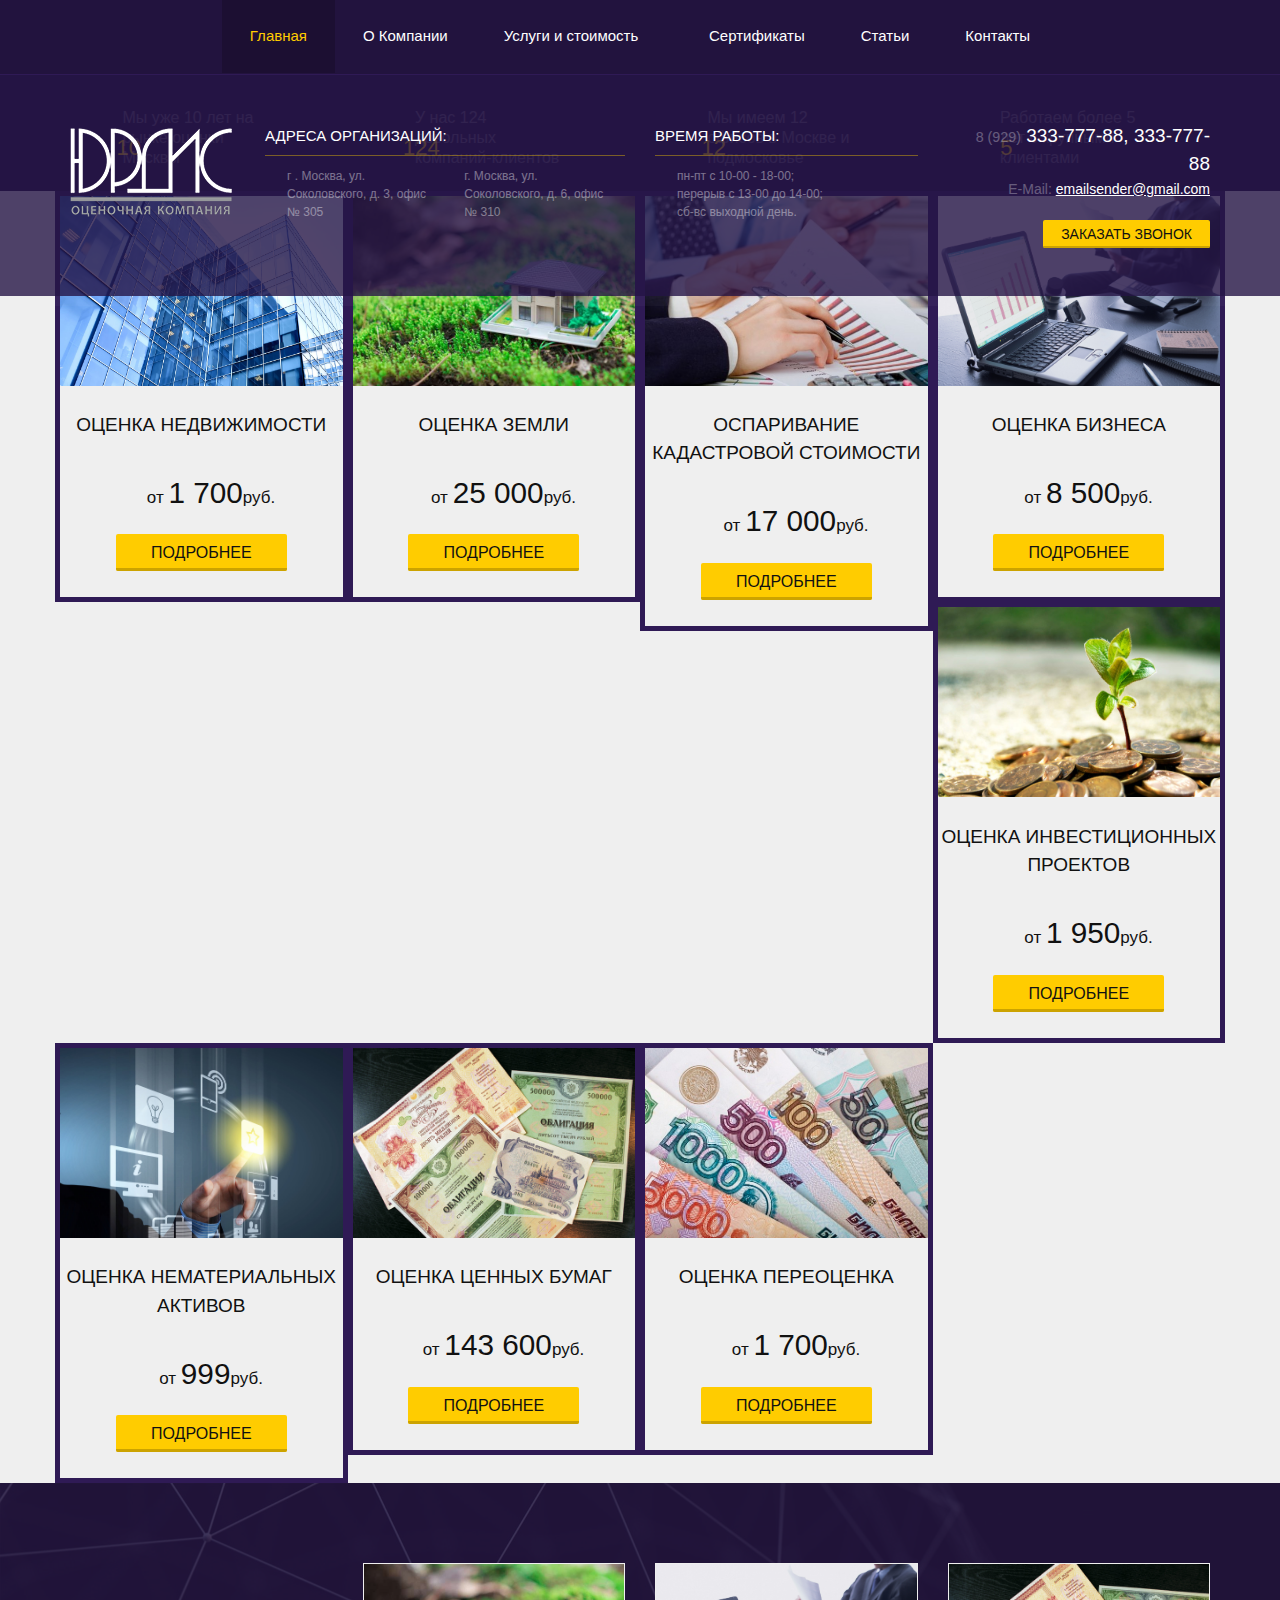
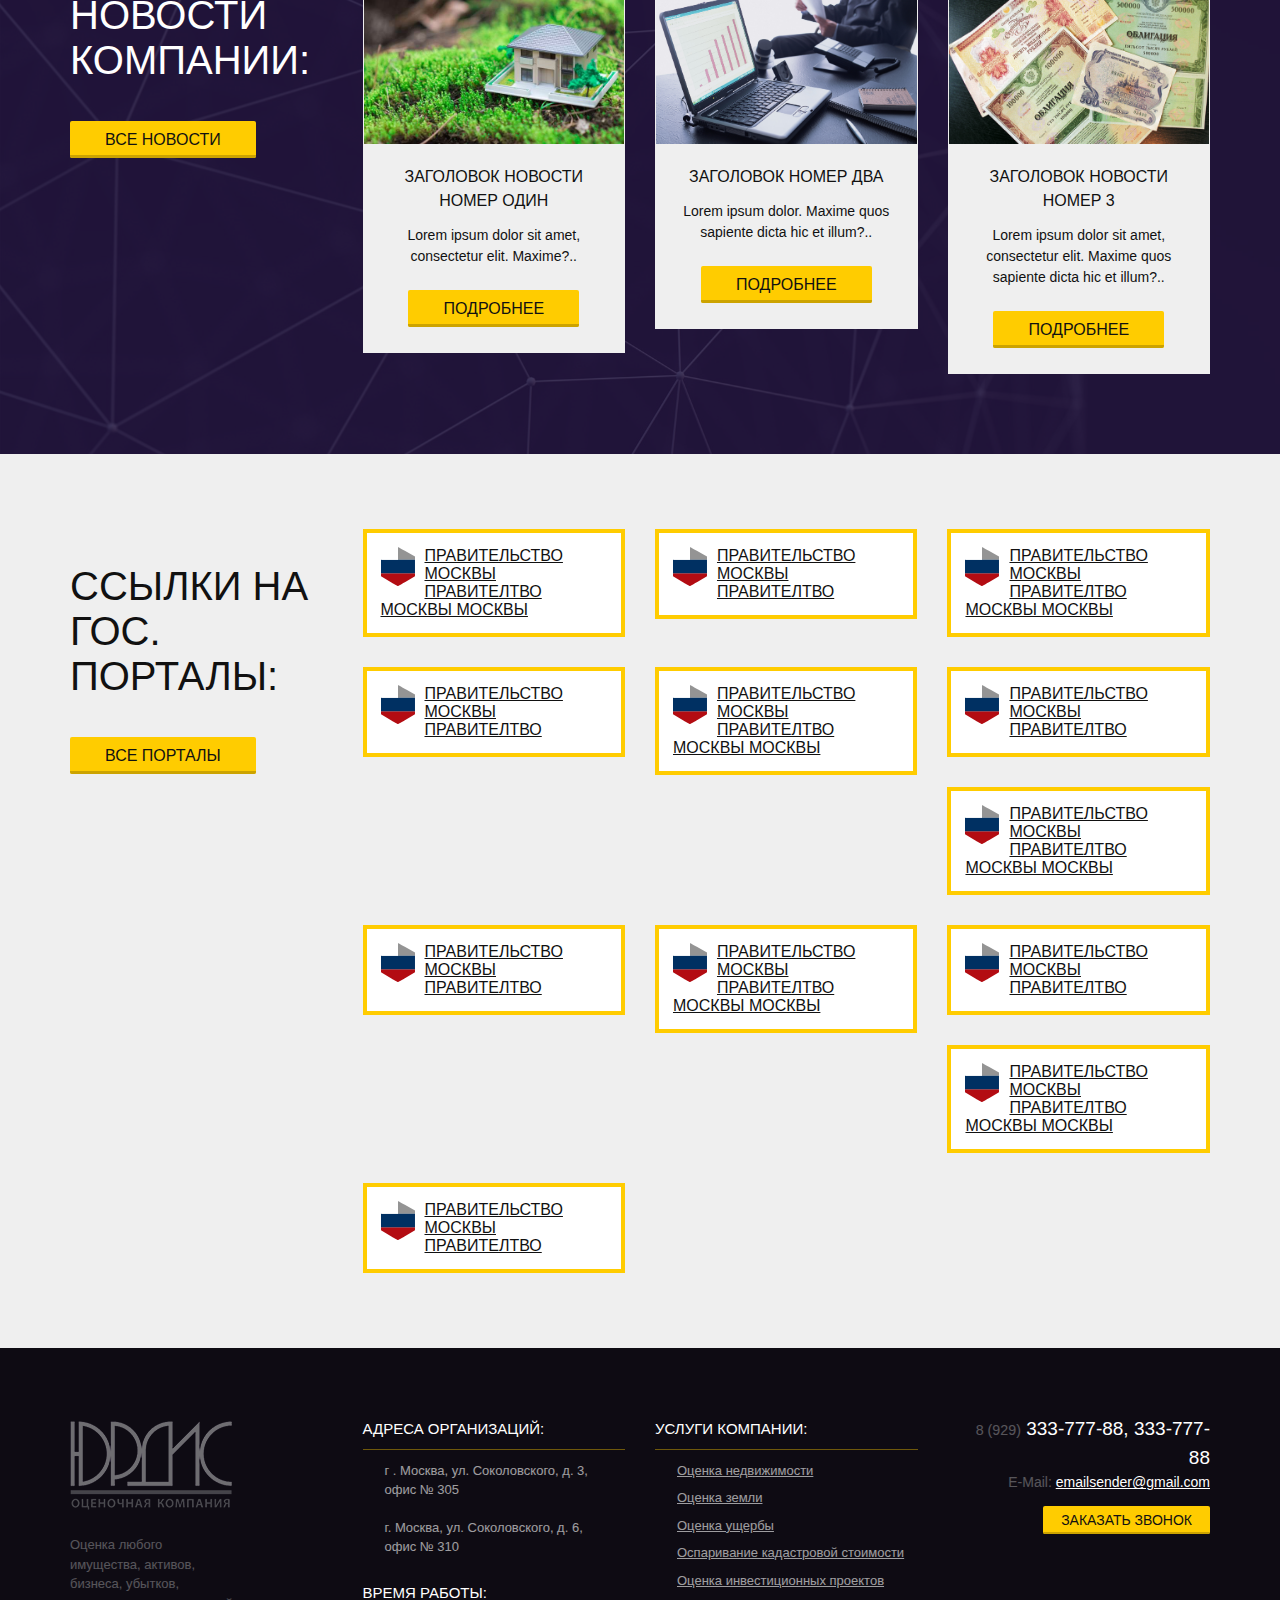
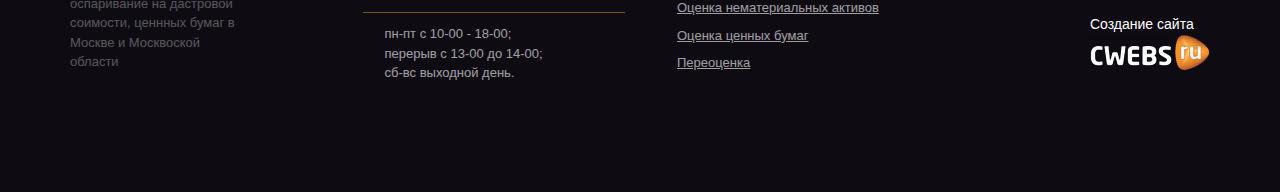
==== dj6/index.html @ e812a51d "d6" ====
<!DOCTYPE html>
<html class="no-js" lang="ru">

<head>

	<meta charset="utf-8">

	<title>Оценочная компания ©Djedai6</title>
	<meta name="description" content="">

	<meta http-equiv="X-UA-Compatible" content="IE=edge">
	<meta name="viewport" content="width=device-width, initial-scale=1, maximum-scale=1">

	<meta property="og:image" content="path/to/image.jpg">

	<!-- <link rel="shortcut icon" href="img/favicon/favicon.ico" type="image/x-icon">
	<link rel="apple-touch-icon" href="img/favicon/apple-touch-icon.png">
	<link rel="apple-touch-icon" sizes="72x72" href="img/favicon/apple-touch-icon-72x72.png">
	<link rel="apple-touch-icon" sizes="114x114" href="img/favicon/apple-touch-icon-114x114.png"> -->

	<!-- Bootstrap v3.3.4 Grid Styles -->
	<style>html{font-family:sans-serif;-ms-text-size-adjust:100%;-webkit-text-size-adjust:100%}body{margin:0}article,aside,details,figcaption,figure,footer,header,hgroup,main,menu,nav,section,summary{display:block}audio,canvas,progress,video{display:inline-block;vertical-align:baseline}audio:not([controls]){display:none;height:0}[hidden],template{display:none}a{background-color:transparent}a:active,a:hover{outline:0}abbr[title]{border-bottom:1px dotted}b,strong{font-weight:bold}dfn{font-style:italic}h1{font-size:2em;margin:0.67em 0}mark{background:#ff0;color:#000}small{font-size:80%}sub,sup{font-size:75%;line-height:0;position:relative;vertical-align:baseline}sup{top:-0.5em}sub{bottom:-0.25em}img{border:0}svg:not(:root){overflow:hidden}figure{margin:1em 40px}hr{-moz-box-sizing:content-box;-webkit-box-sizing:content-box;box-sizing:content-box;height:0}pre{overflow:auto}code,kbd,pre,samp{font-family:monospace, monospace;font-size:1em}button,input,optgroup,select,textarea{color:inherit;font:inherit;margin:0}button{overflow:visible}button,select{text-transform:none}button,html input[type="button"],input[type="reset"],input[type="submit"]{-webkit-appearance:button;cursor:pointer}button[disabled],html input[disabled]{cursor:default}button::-moz-focus-inner,input::-moz-focus-inner{border:0;padding:0}input{line-height:normal}input[type="checkbox"],input[type="radio"]{-webkit-box-sizing:border-box;-moz-box-sizing:border-box;box-sizing:border-box;padding:0}input[type="number"]::-webkit-inner-spin-button,input[type="number"]::-webkit-outer-spin-button{height:auto}input[type="search"]{-webkit-appearance:textfield;-moz-box-sizing:content-box;-webkit-box-sizing:content-box;box-sizing:content-box}input[type="search"]::-webkit-search-cancel-button,input[type="search"]::-webkit-search-decoration{-webkit-appearance:none}fieldset{border:1px solid #c0c0c0;margin:0 2px;padding:0.35em 0.625em 0.75em}legend{border:0;padding:0}textarea{overflow:auto}optgroup{font-weight:bold}table{border-collapse:collapse;border-spacing:0}td,th{padding:0}*{-webkit-box-sizing:border-box;-moz-box-sizing:border-box;box-sizing:border-box}*:before,*:after{-webkit-box-sizing:border-box;-moz-box-sizing:border-box;box-sizing:border-box}html{font-size:10px;-webkit-tap-highlight-color:rgba(0,0,0,0)}body{font-family:"Helvetica Neue",Helvetica,Arial,sans-serif;font-size:14px;line-height:1.42857143;color:#333;background-color:#fff}input,button,select,textarea{font-family:inherit;font-size:inherit;line-height:inherit}a{color:#337ab7;text-decoration:none}a:hover,a:focus{color:#23527c;text-decoration:underline}a:focus{outline:thin dotted;outline:5px auto -webkit-focus-ring-color;outline-offset:-2px}figure{margin:0}img{vertical-align:middle}.img-responsive{display:block;max-width:100%;height:auto}.img-rounded{border-radius:6px}.img-thumbnail{padding:4px;line-height:1.42857143;background-color:#fff;border:1px solid #ddd;border-radius:4px;-webkit-transition:all .2s ease-in-out;-o-transition:all .2s ease-in-out;transition:all .2s ease-in-out;display:inline-block;max-width:100%;height:auto}.img-circle{border-radius:50%}hr{margin-top:20px;margin-bottom:20px;border:0;border-top:1px solid #eee}.sr-only{position:absolute;width:1px;height:1px;margin:-1px;padding:0;overflow:hidden;clip:rect(0, 0, 0, 0);border:0}.sr-only-focusable:active,.sr-only-focusable:focus{position:static;width:auto;height:auto;margin:0;overflow:visible;clip:auto}[role="button"]{cursor:pointer}.container{margin-right:auto;margin-left:auto;padding-left:15px;padding-right:15px}@media (min-width:768px){.container{width:750px}}@media (min-width:992px){.container{width:970px}}@media (min-width:1200px){.container{width:1170px}}.container-fluid{margin-right:auto;margin-left:auto;padding-left:15px;padding-right:15px}.row{margin-left:-15px;margin-right:-15px}.col-xs-1, .col-sm-1, .col-md-1, .col-lg-1, .col-xs-2, .col-sm-2, .col-md-2, .col-lg-2, .col-xs-3, .col-sm-3, .col-md-3, .col-lg-3, .col-xs-4, .col-sm-4, .col-md-4, .col-lg-4, .col-xs-5, .col-sm-5, .col-md-5, .col-lg-5, .col-xs-6, .col-sm-6, .col-md-6, .col-lg-6, .col-xs-7, .col-sm-7, .col-md-7, .col-lg-7, .col-xs-8, .col-sm-8, .col-md-8, .col-lg-8, .col-xs-9, .col-sm-9, .col-md-9, .col-lg-9, .col-xs-10, .col-sm-10, .col-md-10, .col-lg-10, .col-xs-11, .col-sm-11, .col-md-11, .col-lg-11, .col-xs-12, .col-sm-12, .col-md-12, .col-lg-12{position:relative;min-height:1px;padding-left:15px;padding-right:15px}.col-xs-1, .col-xs-2, .col-xs-3, .col-xs-4, .col-xs-5, .col-xs-6, .col-xs-7, .col-xs-8, .col-xs-9, .col-xs-10, .col-xs-11, .col-xs-12{float:left}.col-xs-12{width:100%}.col-xs-11{width:91.66666667%}.col-xs-10{width:83.33333333%}.col-xs-9{width:75%}.col-xs-8{width:66.66666667%}.col-xs-7{width:58.33333333%}.col-xs-6{width:50%}.col-xs-5{width:41.66666667%}.col-xs-4{width:33.33333333%}.col-xs-3{width:25%}.col-xs-2{width:16.66666667%}.col-xs-1{width:8.33333333%}.col-xs-pull-12{right:100%}.col-xs-pull-11{right:91.66666667%}.col-xs-pull-10{right:83.33333333%}.col-xs-pull-9{right:75%}.col-xs-pull-8{right:66.66666667%}.col-xs-pull-7{right:58.33333333%}.col-xs-pull-6{right:50%}.col-xs-pull-5{right:41.66666667%}.col-xs-pull-4{right:33.33333333%}.col-xs-pull-3{right:25%}.col-xs-pull-2{right:16.66666667%}.col-xs-pull-1{right:8.33333333%}.col-xs-pull-0{right:auto}.col-xs-push-12{left:100%}.col-xs-push-11{left:91.66666667%}.col-xs-push-10{left:83.33333333%}.col-xs-push-9{left:75%}.col-xs-push-8{left:66.66666667%}.col-xs-push-7{left:58.33333333%}.col-xs-push-6{left:50%}.col-xs-push-5{left:41.66666667%}.col-xs-push-4{left:33.33333333%}.col-xs-push-3{left:25%}.col-xs-push-2{left:16.66666667%}.col-xs-push-1{left:8.33333333%}.col-xs-push-0{left:auto}.col-xs-offset-12{margin-left:100%}.col-xs-offset-11{margin-left:91.66666667%}.col-xs-offset-10{margin-left:83.33333333%}.col-xs-offset-9{margin-left:75%}.col-xs-offset-8{margin-left:66.66666667%}.col-xs-offset-7{margin-left:58.33333333%}.col-xs-offset-6{margin-left:50%}.col-xs-offset-5{margin-left:41.66666667%}.col-xs-offset-4{margin-left:33.33333333%}.col-xs-offset-3{margin-left:25%}.col-xs-offset-2{margin-left:16.66666667%}.col-xs-offset-1{margin-left:8.33333333%}.col-xs-offset-0{margin-left:0}@media (min-width:768px){.col-sm-1, .col-sm-2, .col-sm-3, .col-sm-4, .col-sm-5, .col-sm-6, .col-sm-7, .col-sm-8, .col-sm-9, .col-sm-10, .col-sm-11, .col-sm-12{float:left}.col-sm-12{width:100%}.col-sm-11{width:91.66666667%}.col-sm-10{width:83.33333333%}.col-sm-9{width:75%}.col-sm-8{width:66.66666667%}.col-sm-7{width:58.33333333%}.col-sm-6{width:50%}.col-sm-5{width:41.66666667%}.col-sm-4{width:33.33333333%}.col-sm-3{width:25%}.col-sm-2{width:16.66666667%}.col-sm-1{width:8.33333333%}.col-sm-pull-12{right:100%}.col-sm-pull-11{right:91.66666667%}.col-sm-pull-10{right:83.33333333%}.col-sm-pull-9{right:75%}.col-sm-pull-8{right:66.66666667%}.col-sm-pull-7{right:58.33333333%}.col-sm-pull-6{right:50%}.col-sm-pull-5{right:41.66666667%}.col-sm-pull-4{right:33.33333333%}.col-sm-pull-3{right:25%}.col-sm-pull-2{right:16.66666667%}.col-sm-pull-1{right:8.33333333%}.col-sm-pull-0{right:auto}.col-sm-push-12{left:100%}.col-sm-push-11{left:91.66666667%}.col-sm-push-10{left:83.33333333%}.col-sm-push-9{left:75%}.col-sm-push-8{left:66.66666667%}.col-sm-push-7{left:58.33333333%}.col-sm-push-6{left:50%}.col-sm-push-5{left:41.66666667%}.col-sm-push-4{left:33.33333333%}.col-sm-push-3{left:25%}.col-sm-push-2{left:16.66666667%}.col-sm-push-1{left:8.33333333%}.col-sm-push-0{left:auto}.col-sm-offset-12{margin-left:100%}.col-sm-offset-11{margin-left:91.66666667%}.col-sm-offset-10{margin-left:83.33333333%}.col-sm-offset-9{margin-left:75%}.col-sm-offset-8{margin-left:66.66666667%}.col-sm-offset-7{margin-left:58.33333333%}.col-sm-offset-6{margin-left:50%}.col-sm-offset-5{margin-left:41.66666667%}.col-sm-offset-4{margin-left:33.33333333%}.col-sm-offset-3{margin-left:25%}.col-sm-offset-2{margin-left:16.66666667%}.col-sm-offset-1{margin-left:8.33333333%}.col-sm-offset-0{margin-left:0}}@media (min-width:992px){.col-md-1, .col-md-2, .col-md-3, .col-md-4, .col-md-5, .col-md-6, .col-md-7, .col-md-8, .col-md-9, .col-md-10, .col-md-11, .col-md-12{float:left}.col-md-12{width:100%}.col-md-11{width:91.66666667%}.col-md-10{width:83.33333333%}.col-md-9{width:75%}.col-md-8{width:66.66666667%}.col-md-7{width:58.33333333%}.col-md-6{width:50%}.col-md-5{width:41.66666667%}.col-md-4{width:33.33333333%}.col-md-3{width:25%}.col-md-2{width:16.66666667%}.col-md-1{width:8.33333333%}.col-md-pull-12{right:100%}.col-md-pull-11{right:91.66666667%}.col-md-pull-10{right:83.33333333%}.col-md-pull-9{right:75%}.col-md-pull-8{right:66.66666667%}.col-md-pull-7{right:58.33333333%}.col-md-pull-6{right:50%}.col-md-pull-5{right:41.66666667%}.col-md-pull-4{right:33.33333333%}.col-md-pull-3{right:25%}.col-md-pull-2{right:16.66666667%}.col-md-pull-1{right:8.33333333%}.col-md-pull-0{right:auto}.col-md-push-12{left:100%}.col-md-push-11{left:91.66666667%}.col-md-push-10{left:83.33333333%}.col-md-push-9{left:75%}.col-md-push-8{left:66.66666667%}.col-md-push-7{left:58.33333333%}.col-md-push-6{left:50%}.col-md-push-5{left:41.66666667%}.col-md-push-4{left:33.33333333%}.col-md-push-3{left:25%}.col-md-push-2{left:16.66666667%}.col-md-push-1{left:8.33333333%}.col-md-push-0{left:auto}.col-md-offset-12{margin-left:100%}.col-md-offset-11{margin-left:91.66666667%}.col-md-offset-10{margin-left:83.33333333%}.col-md-offset-9{margin-left:75%}.col-md-offset-8{margin-left:66.66666667%}.col-md-offset-7{margin-left:58.33333333%}.col-md-offset-6{margin-left:50%}.col-md-offset-5{margin-left:41.66666667%}.col-md-offset-4{margin-left:33.33333333%}.col-md-offset-3{margin-left:25%}.col-md-offset-2{margin-left:16.66666667%}.col-md-offset-1{margin-left:8.33333333%}.col-md-offset-0{margin-left:0}}@media (min-width:1200px){.col-lg-1, .col-lg-2, .col-lg-3, .col-lg-4, .col-lg-5, .col-lg-6, .col-lg-7, .col-lg-8, .col-lg-9, .col-lg-10, .col-lg-11, .col-lg-12{float:left}.col-lg-12{width:100%}.col-lg-11{width:91.66666667%}.col-lg-10{width:83.33333333%}.col-lg-9{width:75%}.col-lg-8{width:66.66666667%}.col-lg-7{width:58.33333333%}.col-lg-6{width:50%}.col-lg-5{width:41.66666667%}.col-lg-4{width:33.33333333%}.col-lg-3{width:25%}.col-lg-2{width:16.66666667%}.col-lg-1{width:8.33333333%}.col-lg-pull-12{right:100%}.col-lg-pull-11{right:91.66666667%}.col-lg-pull-10{right:83.33333333%}.col-lg-pull-9{right:75%}.col-lg-pull-8{right:66.66666667%}.col-lg-pull-7{right:58.33333333%}.col-lg-pull-6{right:50%}.col-lg-pull-5{right:41.66666667%}.col-lg-pull-4{right:33.33333333%}.col-lg-pull-3{right:25%}.col-lg-pull-2{right:16.66666667%}.col-lg-pull-1{right:8.33333333%}.col-lg-pull-0{right:auto}.col-lg-push-12{left:100%}.col-lg-push-11{left:91.66666667%}.col-lg-push-10{left:83.33333333%}.col-lg-push-9{left:75%}.col-lg-push-8{left:66.66666667%}.col-lg-push-7{left:58.33333333%}.col-lg-push-6{left:50%}.col-lg-push-5{left:41.66666667%}.col-lg-push-4{left:33.33333333%}.col-lg-push-3{left:25%}.col-lg-push-2{left:16.66666667%}.col-lg-push-1{left:8.33333333%}.col-lg-push-0{left:auto}.col-lg-offset-12{margin-left:100%}.col-lg-offset-11{margin-left:91.66666667%}.col-lg-offset-10{margin-left:83.33333333%}.col-lg-offset-9{margin-left:75%}.col-lg-offset-8{margin-left:66.66666667%}.col-lg-offset-7{margin-left:58.33333333%}.col-lg-offset-6{margin-left:50%}.col-lg-offset-5{margin-left:41.66666667%}.col-lg-offset-4{margin-left:33.33333333%}.col-lg-offset-3{margin-left:25%}.col-lg-offset-2{margin-left:16.66666667%}.col-lg-offset-1{margin-left:8.33333333%}.col-lg-offset-0{margin-left:0}}.clearfix:before,.clearfix:after,.container:before,.container:after,.container-fluid:before,.container-fluid:after,.row:before,.row:after{content:" ";display:table}.clearfix:after,.container:after,.container-fluid:after,.row:after{clear:both}.center-block{display:block;margin-left:auto;margin-right:auto}.pull-right{float:right !important}.pull-left{float:left !important}.hide{display:none !important}.show{display:block !important}.invisible{visibility:hidden}.text-hide{font:0/0 a;color:transparent;text-shadow:none;background-color:transparent;border:0}.hidden{display:none !important}.affix{position:fixed}@-ms-viewport{width:device-width}.visible-xs,.visible-sm,.visible-md,.visible-lg{display:none !important}.visible-xs-block,.visible-xs-inline,.visible-xs-inline-block,.visible-sm-block,.visible-sm-inline,.visible-sm-inline-block,.visible-md-block,.visible-md-inline,.visible-md-inline-block,.visible-lg-block,.visible-lg-inline,.visible-lg-inline-block{display:none !important}@media (max-width:767px){.visible-xs{display:block !important}table.visible-xs{display:table}tr.visible-xs{display:table-row !important}th.visible-xs,td.visible-xs{display:table-cell !important}}@media (max-width:767px){.visible-xs-block{display:block !important}}@media (max-width:767px){.visible-xs-inline{display:inline !important}}@media (max-width:767px){.visible-xs-inline-block{display:inline-block !important}}@media (min-width:768px) and (max-width:991px){.visible-sm{display:block !important}table.visible-sm{display:table}tr.visible-sm{display:table-row !important}th.visible-sm,td.visible-sm{display:table-cell !important}}@media (min-width:768px) and (max-width:991px){.visible-sm-block{display:block !important}}@media (min-width:768px) and (max-width:991px){.visible-sm-inline{display:inline !important}}@media (min-width:768px) and (max-width:991px){.visible-sm-inline-block{display:inline-block !important}}@media (min-width:992px) and (max-width:1199px){.visible-md{display:block !important}table.visible-md{display:table}tr.visible-md{display:table-row !important}th.visible-md,td.visible-md{display:table-cell !important}}@media (min-width:992px) and (max-width:1199px){.visible-md-block{display:block !important}}@media (min-width:992px) and (max-width:1199px){.visible-md-inline{display:inline !important}}@media (min-width:992px) and (max-width:1199px){.visible-md-inline-block{display:inline-block !important}}@media (min-width:1200px){.visible-lg{display:block !important}table.visible-lg{display:table}tr.visible-lg{display:table-row !important}th.visible-lg,td.visible-lg{display:table-cell !important}}@media (min-width:1200px){.visible-lg-block{display:block !important}}@media (min-width:1200px){.visible-lg-inline{display:inline !important}}@media (min-width:1200px){.visible-lg-inline-block{display:inline-block !important}}@media (max-width:767px){.hidden-xs{display:none !important}}@media (min-width:768px) and (max-width:991px){.hidden-sm{display:none !important}}@media (min-width:992px) and (max-width:1199px){.hidden-md{display:none !important}}@media (min-width:1200px){.hidden-lg{display:none !important}}.visible-print{display:none !important}@media print{.visible-print{display:block !important}table.visible-print{display:table}tr.visible-print{display:table-row !important}th.visible-print,td.visible-print{display:table-cell !important}}.visible-print-block{display:none !important}@media print{.visible-print-block{display:block !important}}.visible-print-inline{display:none !important}@media print{.visible-print-inline{display:inline !important}}.visible-print-inline-block{display:none !important}@media print{.visible-print-inline-block{display:inline-block !important}}@media print{.hidden-print{display:none !important}}</style>

	<!-- Header CSS (First Sections of Website: paste after release from header.min.css here) -->
	<style>.owl-carousel,.owl-carousel .owl-item{-webkit-tap-highlight-color:transparent;position:relative}.owl-carousel{display:none;width:100%;z-index:1}.owl-carousel .owl-stage{position:relative;-ms-touch-action:pan-Y;-moz-backface-visibility:hidden}.owl-carousel .owl-stage:after{content:".";display:block;clear:both;visibility:hidden;line-height:0;height:0}.owl-carousel .owl-stage-outer{position:relative;overflow:hidden;-webkit-transform:translate3d(0,0,0)}.owl-carousel .owl-item,.owl-carousel .owl-wrapper{-webkit-backface-visibility:hidden;-moz-backface-visibility:hidden;-ms-backface-visibility:hidden;-webkit-transform:translate3d(0,0,0);-moz-transform:translate3d(0,0,0);-ms-transform:translate3d(0,0,0)}.owl-carousel .owl-item{min-height:1px;float:left;-webkit-backface-visibility:hidden;-webkit-touch-callout:none}.owl-carousel .owl-item img{display:block;width:100%}.owl-carousel .owl-dots.disabled,.owl-carousel .owl-nav.disabled{display:none}.no-js .owl-carousel,.owl-carousel.owl-loaded{display:block}.owl-carousel .owl-dot,.owl-carousel .owl-nav .owl-next,.owl-carousel .owl-nav .owl-prev{cursor:pointer;cursor:hand;-webkit-user-select:none;-moz-user-select:none;-ms-user-select:none;user-select:none}.owl-carousel.owl-loading{opacity:0;display:block}.owl-carousel.owl-hidden{opacity:0}.owl-carousel.owl-refresh .owl-item{visibility:hidden}.owl-carousel.owl-drag .owl-item{-webkit-user-select:none;-moz-user-select:none;-ms-user-select:none;user-select:none}.owl-carousel.owl-grab{cursor:move;cursor:-webkit-grab;cursor:grab}.owl-carousel.owl-rtl{direction:rtl}.owl-carousel.owl-rtl .owl-item{float:right}.owl-carousel .animated{-webkit-animation-duration:1s;animation-duration:1s;-webkit-animation-fill-mode:both;animation-fill-mode:both}.owl-carousel .owl-animated-in{z-index:0}.owl-carousel .owl-animated-out{z-index:1}.owl-carousel .fadeOut{-webkit-animation-name:fadeOut;animation-name:fadeOut}@-webkit-keyframes fadeOut{0%{opacity:1}100%{opacity:0}}@keyframes fadeOut{0%{opacity:1}100%{opacity:0}}.owl-height{-webkit-transition:height .5s ease-in-out;transition:height .5s ease-in-out}.owl-carousel .owl-item .owl-lazy{opacity:0;-webkit-transition:opacity .4s ease;transition:opacity .4s ease}.owl-carousel .owl-item img.owl-lazy{-webkit-transform-style:preserve-3d;transform-style:preserve-3d}.owl-carousel .owl-video-wrapper{position:relative;height:100%;background:#000}.owl-carousel .owl-video-play-icon{position:absolute;height:80px;width:80px;left:50%;top:50%;margin-left:-40px;margin-top:-40px;background:url(owl.video.play.png) no-repeat;cursor:pointer;z-index:1;-webkit-backface-visibility:hidden;-webkit-transition:-webkit-transform .1s ease;transition:-webkit-transform .1s ease;transition:transform .1s ease;transition:transform .1s ease,-webkit-transform .1s ease}.owl-carousel .owl-video-play-icon:hover{-ms-transform:scale(1.3,1.3);-webkit-transform:scale(1.3,1.3);transform:scale(1.3,1.3)}.owl-carousel .owl-video-playing .owl-video-play-icon,.owl-carousel .owl-video-playing .owl-video-tn{display:none}.owl-carousel .owl-video-tn{opacity:0;height:100%;background-position:center center;background-repeat:no-repeat;background-size:contain;-webkit-transition:opacity .4s ease;transition:opacity .4s ease}.owl-carousel .owl-video-frame{position:relative;z-index:1;height:100%;width:100%}body{font-size:16px;min-width:320px;position:relative;line-height:1.5;font-family:RobotoRegular,sans-serif;overflow-x:hidden;color:#111}.hidden{display:none}a{outline:0!important}b,strong{font-family:RobotoBold,sans-serif;font-weight:400}.button,.h1,.h2,.h3,.h4,.h5,.h6,h1,h2,h3,h4,h5,h6{font-family:RobotoCondensedBold,sans-serif;font-weight:400;text-transform:uppercase}.text_right{text-align:right}.text_left{text-align:left}.text_center{text-align:center}.isnohome .top_line .sf-menu>li>a{padding:15px 28px}.isnohome .top_pannel{padding:25px 0}.isnohome .slider .slide{padding:120px 0 40px}.isnohome .slider .slide h2{font-size:2.25em}.isnohome .owl-dots,.isnohome .slide_img_wrap,.isnohome .slider .slide_wrap p{display:none}.isnohome .slide_content .col-md-6{width:100%}.isnohome .slider_wrap .slider_nav div{top:210px}.content{padding:60px 0}.content article{max-width:100%}.content article h1{margin-top:0}.main_aside .top_pannel_box{margin:30px 0}.main_aside .top_pannel_box h4{font-family:RobotoCondensedBold,sans-serif;font-size:1.375em;margin-bottom:20px}.main_aside .top_pannel_box li{display:block;max-width:100%;opacity:1;padding:0}.main_aside .top_pannel_box li.active a{background-color:#fc0;color:#fff;font-family:RobotoBold,sans-serif}.main_aside .top_pannel_box li.active a .fa{color:#ffeb99}.main_aside .top_pannel_box li a{color:#111;font-size:1.125em;display:block;padding-bottom:8px;padding-top:8px;padding-left:20px;border-bottom:#e0e0e0 1px solid;text-transform:uppercase;-webkit-transition:all .5s ease;transition:all .5s ease;text-indent:10px}.main_aside .top_pannel_box li a:hover{color:#22133e}.main_aside .top_pannel_box li a .fa{font-size:14px;color:#fc0;top:13px;margin-right:5px}.top_line{background-color:#22133e;text-align:center;border-bottom:#2f1a55 1px solid;position:relative;z-index:2}.top_line a{color:#fff}.top_line li,.top_line ul{list-style-type:none;padding:0;margin:0}.top_line .sf-menu{margin:0 auto -6px;float:none;display:inline-block;font-family:RobotoCondensedRegular,sans-serif;font-size:.9375em;background-color:#22133e}.top_line .sf-menu>li{background-color:transparent}.top_line .sf-menu>li.active{background-color:#1c0f32}.top_line .sf-menu>li.active>a{color:#fc0}.top_line .sf-menu>li a{color:#fff;border:none;padding:25px 28px}.top_line .sf-menu>li a .fa{font-size:11px;margin-left:2px}.top_line .sf-menu>li:hover{background-color:#1c0f32}.top_line .sf-menu>li:hover>a{color:#fc0}.top_line .sf-menu>li ul li{background-color:#22133e}.top_line .sf-menu>li ul li:hover>a{color:#fc0}.top_line .sf-menu>li ul li a{border-bottom:#2d1952 1px solid;border-top:none;padding:10px 20px;color:#fff;text-align:left}.top_pannel{background-color:rgba(38,21,70,.8);color:#fff;padding:50px 0;position:absolute;width:100%;z-index:1;-webkit-box-shadow:rgba(255,255,255,.03) 0 5px 0 5px;box-shadow:rgba(255,255,255,.03) 0 5px 0 5px}.top_pannel_content{position:relative;z-index:1}.top_pannel::before{position:absolute;content:'';top:0;left:0;bottom:0;right:0;background-image:url(../img/top-pannel-bg.jpg);z-index:0;opacity:.16}.top_pannel_box h4{font-family:RobotoCondensedRegular,sans-serif;font-size:.9375em;margin-top:0;position:relative}.top_pannel_box h4::after{content:'';position:absolute;height:1px;width:100%;background-color:#fc0;left:0;bottom:-9px;opacity:.4}.top_pannel_box li,.top_pannel_box ul{padding:0;margin:0;list-style-type:none}.top_pannel_box li{display:inline-block;max-width:48%;opacity:.4;font-size:.75em;padding:0 10px 0 22px;position:relative}.top_pannel_box li:only-child{max-width:100%}.top_pannel_box li .fa{font-size:16px;position:absolute;left:0;top:6px}.logo{position:relative;top:3px}.logo img{max-width:100%}.top_phone{font-size:1.1875em;font-family:RobotoCondensedRegular,sans-serif;margin-top:-3px}.top_phone span{font-size:.75em;opacity:.3}.top_email{font-size:.875em}.top_email a{color:#fff;text-decoration:underline}.top_email span{opacity:.3}.top_email .fa,.top_phone .fa{margin-right:3px}.button{color:#111;background-color:#fc0;-webkit-border-radius:2px;border-radius:2px;font-size:1em;padding:10px 35px;position:relative;-webkit-transition:background-color .5s ease;transition:background-color .5s ease;border:none}.button:hover{background-color:#ffdb4d}.button:active{background-color:#cca300}.button::after{position:absolute;content:'';background-color:#cca300;width:100%;bottom:0;height:3px;left:0;-webkit-border-bottom-right-radius:2px;border-bottom-right-radius:2px;-webkit-border-bottom-left-radius:2px;border-bottom-left-radius:2px}.button:focus,.button:hover{text-decoration:none;color:#222}.button_small{font-size:.875em;padding:6px 18px}.button_small::after{height:2px}.top_button{margin-top:22px}.slider_wrap{position:relative;display:none}.slider_wrap .slider_nav_container{position:relative}.slider_wrap .slider_nav{color:#fff;font-size:36px;position:absolute;width:100%;z-index:2}.slider_wrap .slider_nav div{cursor:pointer;position:absolute;top:390px}.slider_wrap .slider_nav div:last-child{right:0}.slider{top:0;width:100%;overflow:hidden}.slider .owl-dots{position:absolute;bottom:50px;width:100%;text-align:center}.slider .owl-dots .owl-dot{display:inline-block;margin:0 3px;width:14px;height:14px;background-color:#0d0717;-webkit-border-radius:10em;border-radius:10em;cursor:pointer;-webkit-transition:background-color .25s ease;transition:background-color .25s ease}.slider .owl-dots .owl-dot.active{background-color:#fc0}.slider .slide_wrap{float:left}.slider .slide_wrap.active h2,.slider .slide_wrap.active p{opacity:1;left:0}.slider .slide_wrap.active .slide_img_wrap{opacity:1;-webkit-transform:scale(1);-ms-transform:scale(1);transform:scale(1)}.slider .slide{color:#fff;padding-bottom:130px;position:relative;padding-top:220px}.slider .slide h2{font-family:RobotoCondensedLight,sans-serif;font-size:3em;margin-top:0;line-height:1.1875em;margin-bottom:20px;position:relative;left:100px;opacity:0;-webkit-transition:all 1s ease;transition:all 1s ease}.slider .slide h2:first-line{color:#fc0}.slider .slide p{font-family:RobotoLight,sans-serif;opacity:.75;margin-bottom:40 px;position:relative;left:50px;opacity:0;-webkit-transition:all 1.5s ease;transition:all 1.5s ease;-webkit-transition-delay:.15s;transition-delay:.15s}.slider .slide_bg{position:absolute;background-size:cover;top:0;left:0;right:0;bottom:0}.slider .slide_bg::before{content:'';background-color:#22133e;top:0;left:0;width:100%;height:100%;position:absolute;opacity:.85}.slider .slide_content{position:relative;z-index:1;padding-top:80px}.slide_img_wrap{padding-top:12px;opacity:0;-webkit-transform:scale(.8);-ms-transform:scale(.8);transform:scale(.8);-webkit-transition:all 1s ease;transition:all 1s ease;-webkit-transition-delay:.25s;transition-delay:.25s}.slide_img_wrap img{max-width:100%}.toggle-mnu{display:block;width:28px;height:28px;float:left}.toggle-mnu span:after,.toggle-mnu span:before{content:"";position:absolute;left:0;top:9px}.toggle-mnu span:after{top:18px}.toggle-mnu span{position:relative;display:block}.toggle-mnu span,.toggle-mnu span:after,.toggle-mnu span:before{width:100%;height:2px;background-color:#22133e;-webkit-transition:all .3s;transition:all .3s;-webkit-backface-visibility:hidden;backface-visibility:hidden;-webkit-border-radius:2px;border-radius:2px}.toggle-mnu.on span{background-color:transparent}.toggle-mnu.on span:before{-webkit-transform:rotate(45deg) translate(-1px,0);-ms-transform:rotate(45deg) translate(-1px,0);transform:rotate(45deg) translate(-1px,0)}.toggle-mnu.on span:after{-webkit-transform:rotate(-45deg) translate(6px,-7px);-ms-transform:rotate(-45deg) translate(6px,-7px);transform:rotate(-45deg) translate(6px,-7px)}.mobile_mnu{color:#22133e;background-color:#fc0;position:relative;z-index:2;cursor:pointer;padding:8px 15px 5px}.mobile_mnu b{display:block;text-align:center;font-family:RobotoRegular,sans-serif;font-size:.9375em}.sect_teaser{background-color:#22133e;color:#fff;padding:28px 0 18px}.teaser_count{width:43px;height:43px;position:relative;display:inline-block}.teaser_count .fa{font-size:48px;color:#371f65}.teaser_count .teaser_number{position:absolute;top:8px;width:100%;text-align:center;font-family:RobotoCondensedBold,sans-serif;font-size:22px;color:#fc0}.teaser_text{display:inline-block;width:165px;padding:5px;font-family:RobotoCondensedLight,sans-serif;line-height:20px;opacity:.28}</style>

	<!-- Load CSS, CSS Localstorage & WebFonts Main Function -->
	<script>!function(e){"use strict";function t(e,t,n){e.addEventListener?e.addEventListener(t,n,!1):e.attachEvent&&e.attachEvent("on"+t,n)}function n(t,n){return e.localStorage&&localStorage[t+"_content"]&&localStorage[t+"_file"]===n}function a(t,a){if(e.localStorage&&e.XMLHttpRequest)n(t,a)?o(localStorage[t+"_content"]):l(t,a);else{var s=r.createElement("link");s.href=a,s.id=t,s.rel="stylesheet",s.type="text/css",r.getElementsByTagName("head")[0].appendChild(s),r.cookie=t}}function l(e,t){var n=new XMLHttpRequest;n.open("GET",t,!0),n.onreadystatechange=function(){4===n.readyState&&200===n.status&&(o(n.responseText),localStorage[e+"_content"]=n.responseText,localStorage[e+"_file"]=t)},n.send()}function o(e){var t=r.createElement("style");t.setAttribute("type","text/css"),r.getElementsByTagName("head")[0].appendChild(t),t.styleSheet?t.styleSheet.cssText=e:t.innerHTML=e}var r=e.document;e.loadCSS=function(e,t,n){var a,l=r.createElement("link");if(t)a=t;else{var o;o=r.querySelectorAll?r.querySelectorAll("style,link[rel=stylesheet],script"):(r.body||r.getElementsByTagName("head")[0]).childNodes,a=o[o.length-1]}var s=r.styleSheets;l.rel="stylesheet",l.href=e,l.media="only x",a.parentNode.insertBefore(l,t?a:a.nextSibling);var c=function(e){for(var t=l.href,n=s.length;n--;)if(s[n].href===t)return e();setTimeout(function(){c(e)})};return l.onloadcssdefined=c,c(function(){l.media=n||"all"}),l},e.loadLocalStorageCSS=function(l,o){n(l,o)||r.cookie.indexOf(l)>-1?a(l,o):t(e,"load",function(){a(l,o)})}}(this);</script>

	<!-- Load CSS Start -->
	<script>loadLocalStorageCSS( "webfonts", "css/fonts.min.css?ver=1.0.0" );</script>
	<!-- <script>loadCSS( "css/header.min.css?ver=1.0.0", false, "all" );</script> -->
	<script>loadCSS( "css/main.min.css?ver=1.0.0", false, "all" );</script>
	<!-- Load CSS End -->

	<!-- Load CSS Compiled without JS (если комп не поддерживают ДЖС-->
	<noscript>
		<link rel="stylesheet" href="css/fonts.min.css">
		<link rel="stylesheet" href="css/main.min.css">
	</noscript>

</head>

<body class="ishome">

	<header class="main_head">

		<div class="mobile_mnu hidden-md hidden-lg">
			<a href="#" class="toggle-mnu hidden-lg"><span></span></a> <b>Меню</b>
		</div>

		<nav class="top_line">

			<div class="container">

				<ul class="sf-menu"> <!-- класс суперфиша -->
					<li class="active"><a href="#">Главная</a></li>
					<li><a href="#">О Компании</a></li>
					<li>
						<a href="#">Услуги и стоимость <i class="fa fa-caret-down" aria-hidden="true"></i></a>
						<ul>
							<li>
								<a href="#">Подменю1 Подменю1 Подменю1</a>
								<ul>
									<li><a href="#">Подменю11</a></li>
									<li><a href="#">Подменю22</a></li>
									<li><a href="#">Подменю33</a></li>
								</ul>
							</li>
							<li><a href="#">Подменю2</a></li>
							<li><a href="#">Подменю3</a></li>
						</ul>
					</li>
					<li><a href="#">Сертификаты</a></li>
					<li><a href="#">Статьи</a></li>
					<li><a href="#">Контакты</a></li>
				</ul>
			</div>

		</nav>

		<section class="top_pannel">

			<div class="container">
				<div class="top_pannel_content">
					<div class="row">

						<div class="col-md-2 col-sm-6 col-xs-4">
							<a href="#" class="logo"><img src="img/logo.png" alt="Юрдис"></a>
						</div>

						<div class="col-md-4">
							<div class="top_pannel_box hidden-sm hidden-xs">
								<h4>Адреса организаций:</h4>
								<ul>
									<li><i class="fa fa-map-marker"></i> г	. Москва, ул. Соколовского, д. 3, офис № 305</li>
									<li><i class="fa fa-map-marker"></i> г. Москва, ул. Соколовского, д. 6, офис № 310</li>
								</ul>
							</div>
						</div>

						<div class="col-md-3">
							<div class="top_pannel_box hidden-sm hidden-xs">
								<h4>Время работы:</h4>
								<ul>
									<li><i class="fa fa-clock-o"></i>пн-пт с 10-00 - 18-00;<br>перерыв с 13-00 до 14-00;<br>сб-вс выходной день.</li>
								</ul>
							</div>
						</div>

						<div class="col-md-3 col-sm-6 col-xs-8">
							<div class="text_right">
								<div class="top_phone"><span><i class="fa fa-phone"></i> 8 (929)</span> 333-777-88, 333-777-88</div>
								<div class="top_email hidden-sm hidden-xs"><span><i class="fa fa-envelope"></i>E-Mail:</span> <a href="mailto:emailsender@gmail.com">emailsender@gmail.com</a></div>
								<div class="top_button">
									<a href="#callback" class="button button_small popup-with-move-anim" data-form="Верхняя форма">Заказать звонок</a>
								</div>
							</div>
						</div>

					</div>
				</div>
			</div>
		</section>

		<section>

			<div class="slider_wrap">
				<div class="container">
					<div class="slider_nav_container">
						<div class="slider_nav">
							<div class="prev"><i class="fa fa-angle-left"></i></div>
							<div class="next"><i class="fa fa-angle-right"></i></div>
						</div>
					</div>
				</div>

			<div class="slider">

				<!-- Start slide -->
				<div class="slide">
					<div class="slide_bg" style="background-image: url(img/slide-1.jpg);"></div>
					<div class="slide_content">
						<div class="container">
							<div class="row">
								<div class="col-md-10 col-sm-9 col-xs-offset-1">
									<div class="row">
										<div class="col-md-6">
											<h2>Первая оценочная компания Москвы</h2>
											<p>Далеко-далеко за словесными горами в стране, гластных и согласных живут рыбные тексты. Рукопись предупреждал всемогущая там не последний.</p>
											<a href="#" class="button">Список услуг</a>
										</div>
										<div class="col-md-6 hidden-sm hidden-xs">
											<div class="slide_img_wrap">
												<img src="img/slide-img-1.png" alt="Alt">
											</div>
										</div>
									</div>
								</div>
							</div>
						</div>
					</div>
				</div>
				<!-- End slide -->
				<!-- Start slide -->
				<div class="slide">
					<div class="slide_bg" style="background-image: url(img/slide-1.jpg);"></div>
					<div class="slide_content">
						<div class="container">
							<div class="row">
								<div class="col-md-10 col-sm-9 col-xs-offset-1">
									<div class="row">
										<div class="col-md-6">
											<h2>Первая оценочная компания Москвы</h2>
											<p>Далеко-далеко за словесными горами в стране, гластных и согласных живут рыбные тексты. Рукопись предупреждал всемогущая там не последний.</p>
											<a href="#" class="button">Список услуг</a>
										</div>
										<div class="col-md-6 hidden-sm hidden-xs">
											<div class="slide_img_wrap">
												<img src="img/slide-img-1.png" alt="Alt">
											</div>
										</div>
									</div>
								</div>
							</div>
						</div>
					</div>
				</div>
				<!-- End slide -->
				<!-- Start slide -->
				<div class="slide">
					<div class="slide_bg" style="background-image: url(img/slide-1.jpg);"></div>
					<div class="slide_content">
						<div class="container">
							<div class="row">
								<div class="col-md-10 col-sm-9 col-xs-offset-1">
									<div class="row">
										<div class="col-md-6">
											<h2>Первая оценочная компания Москвы</h2>
											<p>Далеко-далеко за словесными горами в стране, гластных и согласных живут рыбные тексты. Рукопись предупреждал всемогущая там не последний.</p>
											<a href="#" class="button">Список услуг</a>
										</div>
										<div class="col-md-6 hidden-sm hidden-xs">
											<div class="slide_img_wrap">
												<img src="img/slide-img-1.png" alt="Alt">
											</div>
										</div>
									</div>
								</div>
							</div>
						</div>
					</div>
				</div>
			</div>

			</div>
			<!-- End Slide -->

		</section>
	</header>

	<!-- Тизер  -->
	<section class="sect_teaser">
		<div class="container">
			<div class="row">

				<div class="col-sm-3">
					<div class="teaser_item">
						<div class="teaser_count">
							<i class="fa fa-star"></i>
							<span class="teaser_number">10</span>
						</div>
						<div class="teaser_text">Мы уже 10 лет на рынке оценки Москвы</div>
					</div>
				</div>

				<div class="col-sm-3">					
					<div class="teaser_item">
						<div class="teaser_count">
							<i class="fa fa-star"></i>
							<span class="teaser_number">124</span>
						</div>
						<div class="teaser_text">У нас 124 довольных компаний-клиентов</div>
					</div>
				</div>

				<div class="col-sm-3">
					<div class="teaser_item">
						<div class="teaser_count">
							<i class="fa fa-star"></i>
							<span class="teaser_number">12</span>
						</div>
						<div class="teaser_text">Мы имеем 12 офисов в Москве и подмосковье</div>
					</div>
				</div>

				<div class="col-sm-3">
					<div class="teaser_item">
						<div class="teaser_count">
							<i class="fa fa-star"></i>
							<span class="teaser_number">5</span>
						</div>
						<div class="teaser_text">Работаем более 5 лет с крупными клиентами</div>
					</div>
				</div>
			</div>
		</div>
	</section>
	<!-- Конец Тизер  -->

	<!-- Секция Сервисы -->
	<section class="sect_services">
		<div class="container">
			<div class="row">
				<!-- 1 -->
				<div class="col-md-3 col-sm-6">
					<div class="service_item">
						<a href="#" class="service_item_img" style="background-image: url(img/services/_1.jpg);">
							<i class="fa fa-eye"></i>
						</a>
						<h4>Оценка недвижимости</h4>
						<div class="service_item_stars">
							<i class="fa fa-star"></i>
							<i class="fa fa-star"></i>
							<i class="fa fa-star"></i>
						</div>
						<div class="service_item_price">
							<i class="fa fa-tags"></i> от <span>1 700</span>руб.
						</div>
						<a href="#" class="button">Подробнее</a>
					</div>
				</div>
				<!-- 2 -->
				<div class="col-md-3 col-sm-6">
					<div class="service_item">
						<a href="#" class="service_item_img" style="background-image: url(img/services/_2.jpg);">
							<i class="fa fa-eye"></i>
						</a>
						<h4>Оценка земли</h4>
						<div class="service_item_stars">
							<i class="fa fa-star"></i>
							<i class="fa fa-star"></i>
							<i class="fa fa-star"></i>
						</div>
						<div class="service_item_price">
							<i class="fa fa-tags"></i> от <span>25 000</span>руб.
						</div>
						<a href="page.html" class="button">Подробнее</a>
					</div>
				</div>
				<!-- 3 -->
				<div class="col-md-3 col-sm-6">
					<div class="service_item">
						<a href="#" class="service_item_img" style="background-image: url(img/services/_3.jpg);">
							<i class="fa fa-eye"></i>
						</a>
						<h4>Оспаривание кадастровой стоимости</h4>
						<div class="service_item_stars">
							<i class="fa fa-star"></i>
							<i class="fa fa-star"></i>
							<i class="fa fa-star"></i>
						</div>
						<div class="service_item_price">
							<i class="fa fa-tags"></i> от <span>17 000</span>руб.
						</div>
						<a href="#" class="button">Подробнее</a>
					</div>
				</div>
				<!-- 4 -->
				<div class="col-md-3 col-sm-6">
					<div class="service_item">
						<a href="#" class="service_item_img" style="background-image: url(img/services/_4.jpg);">
							<i class="fa fa-eye"></i>
						</a>
						<h4>Оценка бизнеса</h4>
						<div class="service_item_stars">
							<i class="fa fa-star"></i>
							<i class="fa fa-star"></i>
							<i class="fa fa-star"></i>
						</div>
						<div class="service_item_price">
							<i class="fa fa-tags"></i> от <span>8 500</span>руб.
						</div>
						<a href="#" class="button">Подробнее</a>
					</div>
				</div>
				<!-- 5 -->
				<div class="col-md-3 col-sm-6">
					<div class="service_item">
						<a href="#" class="service_item_img" style="background-image: url(img/services/_5.jpg);">
							<i class="fa fa-eye"></i>
						</a>
						<h4>Оценка инвестиционных проектов</h4>
						<div class="service_item_stars">
							<i class="fa fa-star"></i>
							<i class="fa fa-star"></i>
							<i class="fa fa-star"></i>
						</div>
						<div class="service_item_price">
							<i class="fa fa-tags"></i> от <span>1 950</span>руб.
						</div>
						<a href="#" class="button">Подробнее</a>
					</div>
				</div>
				<!-- 6 -->
				<div class="col-md-3 col-sm-6">
					<div class="service_item">
						<a href="#" class="service_item_img" style="background-image: url(img/services/_6.jpg);">
							<i class="fa fa-eye"></i>
						</a>
						<h4>Оценка нематериальных активов</h4>
						<div class="service_item_stars">
							<i class="fa fa-star"></i>
							<i class="fa fa-star"></i>
							<i class="fa fa-star"></i>
						</div>
						<div class="service_item_price">
							<i class="fa fa-tags"></i> от <span>999</span>руб.
						</div>
						<a href="#" class="button">Подробнее</a>
					</div>
				</div>
				<!-- 7 -->
				<div class="col-md-3 col-sm-6">
					<div class="service_item">
						<a href="#" class="service_item_img" style="background-image: url(img/services/_7.jpg);">
							<i class="fa fa-eye"></i>
						</a>
						<h4>Оценка ценных бумаг</h4>
						<div class="service_item_stars">
							<i class="fa fa-star"></i>
							<i class="fa fa-star"></i>
							<i class="fa fa-star"></i>
						</div>
						<div class="service_item_price">
							<i class="fa fa-tags"></i> от <span>143 600</span>руб.
						</div>
						<a href="#" class="button">Подробнее</a>
					</div>
				</div>
				<!-- 8 -->
				<div class="col-md-3 col-sm-6">
					<div class="service_item">
						<a href="#" class="service_item_img" style="background-image: url(img/services/_8.jpg);">
							<i class="fa fa-eye"></i>
						</a>
						<h4>Оценка переоценка</h4>
						<div class="service_item_stars">
							<i class="fa fa-star"></i>
							<i class="fa fa-star"></i>
							<i class="fa fa-star"></i>
						</div>
						<div class="service_item_price">
							<i class="fa fa-tags"></i> от <span>1 700</span>руб.
						</div>
						<a href="#" class="button">Подробнее</a>
					</div>
				</div>
			</div>
		</div>
	</section>
	<!-- Конец Секция Сервисы -->

	<!--  Секция Новости -->

	<section class="sect_news sect_universal">
		<div class="container">
			<div class="row">

				<div class="col-md-3">
					<div class="first_col clearfix">
						<h2>Новости компании:</h2>
						<a href="#" class="button">Все новости</a>
					</div>
				</div>

				<div class="col-md-3">
					<div class="new_item">
						<a href="#" class="new_item_img" style="background-image: url(img/services/_2.jpg);">
							<i class="fa fa-eye"></i>
						</a>
						<h4>Заголовок новости номер один</h4>
						<p>Lorem ipsum dolor sit amet, consectetur elit. Maxime?..</p>
						<a href="#" class="button">Подробнее</a>
					</div>
				</div>

				<div class="col-md-3">
					<div class="new_item">
						<a href="#" class="new_item_img" style="background-image: url(img/services/_4.jpg);">
							<i class="fa fa-eye"></i>
						</a>
						<h4>Заголовок номер два</h4>
						<p>Lorem ipsum dolor. Maxime quos sapiente dicta hic et illum?..</p>
						<a href="#" class="button">Подробнее</a>
					</div>
				</div>

				<div class="col-md-3">
					<div class="new_item">
						<a href="#" class="new_item_img" style="background-image: url(img/services/_7.jpg);">
							<i class="fa fa-eye"></i>
						</a>
						<h4>Заголовок новости номер 3</h4>
						<p>Lorem ipsum dolor sit amet, consectetur elit. Maxime quos sapiente dicta hic et illum?..</p>
						<a href="#" class="button">Подробнее</a>
					</div>
				</div>

			</div>
		</div>
	</section>
	<!-- Конец Секция Новости -->

	<!-- Секция ссылки-->	

	<section class="sect_universal sect_links">
		<div class="container">
			<div class="row">

				<div class="col-md-3">
					<div class="first_col clearfix">
						<h2>Ссылки на гос. порталы:</h2>
						<a href="#" class="button">Все порталы</a>
					</div>
				</div>

				<div class="col-md-9">
					<div class="row">

						<div class="col-lg-4 col-md-6">
							<a href="#" class="link_item">
								<img src="img/rusmy.svg" alt="link">
								<span class="h4">Правительство Москвы Правителтво Москвы Москвы</span>
							</a>
						</div>

						<div class="col-lg-4 col-md-6">
							<a href="#" class="link_item">
								<img src="img/rusmy.svg" alt="link">
								<span class="h4">Правительство Москвы Правителтво</span>
							</a>
						</div>

						<div class="col-lg-4 col-md-6">
							<a href="#" class="link_item">
								<img src="img/rusmy.svg" alt="link">
								<span class="h4">Правительство Москвы Правителтво Москвы Москвы</span>
							</a>
						</div>

						<div class="col-lg-4 col-md-6">
							<a href="#" class="link_item">
								<img src="img/rusmy.svg" alt="link">
								<span class="h4">Правительство Москвы Правителтво</span>
							</a>
						</div>

						<div class="col-lg-4 col-md-6">
							<a href="#" class="link_item">
								<img src="img/rusmy.svg" alt="link">
								<span class="h4">Правительство Москвы Правителтво Москвы Москвы</span>
							</a>
						</div>

						<div class="col-lg-4 col-md-6">
							<a href="#" class="link_item">
								<img src="img/rusmy.svg" alt="link">
								<span class="h4">Правительство Москвы Правителтво</span>
							</a>
						</div>

						<div class="col-lg-4 col-md-6">
							<a href="#" class="link_item">
								<img src="img/rusmy.svg" alt="link">
								<span class="h4">Правительство Москвы Правителтво Москвы Москвы</span>
							</a>
						</div>

						<div class="col-lg-4 col-md-6">
							<a href="#" class="link_item">
								<img src="img/rusmy.svg" alt="link">
								<span class="h4">Правительство Москвы Правителтво</span>
							</a>
						</div>

						<div class="col-lg-4 col-md-6">
							<a href="#" class="link_item">
								<img src="img/rusmy.svg" alt="link">
								<span class="h4">Правительство Москвы Правителтво Москвы Москвы</span>
							</a>
						</div>

						<div class="col-lg-4 col-md-6">
							<a href="#" class="link_item">
								<img src="img/rusmy.svg" alt="link">
								<span class="h4">Правительство Москвы Правителтво</span>
							</a>
						</div>

						<div class="col-lg-4 col-md-6">
							<a href="#" class="link_item">
								<img src="img/rusmy.svg" alt="link">
								<span class="h4">Правительство Москвы Правителтво Москвы Москвы</span>
							</a>
						</div>

						<div class="col-lg-4 col-md-6">
							<a href="#" class="link_item">
								<img src="img/rusmy.svg" alt="link">
								<span class="h4">Правительство Москвы Правителтво</span>
							</a>
						</div>
					</div>
				</div>

			</div>
		</div>
	</section>

	<!-- Футер -->
	<footer class="main_foot">
		<div class="container">
			<div class="row">

				<div class="col-md-2 col-sm-6">
					<a href="#" class="logo"><img src="img/logo.png" alt="Юрдис"></a>
					<p class="footer_about">Оценка любого имущества, активов, бизнеса, убытков, оспаривание на дастровой соимости, ценнных бумаг в Москве и Москвоской области</p>
				</div>

				<div class="col-md-3 col-md-push-7 col-sm-6">
					<div class="text_right">
						<div class="top_phone"><span><i class="fa fa-phone"></i> 8 (929)</span> 333-777-88, 333-777-88</div>
						<div class="top_email"><span><i class="fa fa-envelope"></i>E-Mail:</span> <a href="mailto:emailsender@gmail.com">emailsender@gmail.com</a></div>
						<div class="top_button">
							<a href="#callback" class="button button_small popup-with-move-anim" data-form="Нижняя форма">Заказать звонок</a>
						</div>
					</div>
					<div class="text_right developer hidden-xs">
						<a href="#">
							<span>Создание сайта</span>
							<img src="img/cwebs.jpg" alt="Cwebs">
						</a>
					</div>
				</div>

				<div class="col-md-6 col-md-offset-1 col-md-pull-3 col-sm-12">
					<div class="row">
						<div class="col-sm-6">
							<div class="top_pannel_box">
								<h4>Адреса организаций:</h4>
								<ul>
									<li><i class="fa fa-map-marker"></i> г	. Москва, ул. Соколовского, д. 3, офис № 305</li>
									<li><i class="fa fa-map-marker"></i> г. Москва, ул. Соколовского, д. 6, офис № 310</li>
								</ul>
							</div>
							<div class="top_pannel_box">
								<h4>Время работы:</h4>
								<ul>
									<li><i class="fa fa-clock-o"></i>пн-пт с 10-00 - 18-00;<br>перерыв с 13-00 до 14-00;<br>сб-вс выходной день.</li>
								</ul>
							</div>
						</div>

						<div class="col-sm-6">
							<div class="top_pannel_box">
								<h4>Услуги компании:</h4>
								<ul class="menu_type_2">
									<li><a href="#"><span class="fa fa-check"></span>Оценка недвижимости</a></li>
									<li><a href="#"><span class="fa fa-check"></span>Оценка земли</a></li>
									<li><a href="#"><span class="fa fa-check"></span>Оценка ущербы</a></li>
									<li><a href="#"><span class="fa fa-check"></span>Оспаривание кадастровой стоимости</a></li>
									<li><a href="#"><span class="fa fa-check"></span>Оценка инвестиционных проектов</a></li>
									<li><a href="#"><span class="fa fa-check"></span>Оценка нематериальных активов</a></li>
									<li><a href="#"><span class="fa fa-check"></span>Оценка ценных бумаг</a></li>
									<li><a href="#"><span class="fa fa-check"></span>Переоценка</a></li>
								</ul>
							</div>
						</div>

					</div>
				</div>

			</div>
		</div>
	</footer>

	<div class="hidden">
		
		<form class="callback popup_form zoom-anim-dialog" id="callback">
			<div class="success"> Спасибо за заявку!<br>
			Наши менеджеры свяжуться с вами в блишайтее время.</div>
			<!-- Hidden Required Fields -->
			<input type="hidden" name="project_name" value="Юрдис">
			<input type="hidden" name="admin_email" value="bon9@i.ua"> <!-- прописать почту в мейл.пхп если очкуешь взлома -->
			<input type="hidden" name="form_subject" value="Новая заявка с сайта Юрдис">
			<!-- END Hidden Required Fields -->

			<h3>Заказать звонок</h3>
			<label>
				<span>Ваше имя: </span>
				<input type="text" name="Имя" placeholder="Введите ваше имя...">
			</label>
			<label>
				<span>Ваш телефон: </span>
				<input type="text" name="Телефон" placeholder="Введите ваш телефон..." required>
			</label>
			<div class="text_center">
				<button class="button">Отправить</button>
			</div>
			<input class="formname" type="hidden" name="Форма">
		</form>

	</div>

	<!--[if lt IE 9]>
	<script src="libs/html5shiv/es5-shim.min.js"></script>
	<script src="libs/html5shiv/html5shiv.min.js"></script>
	<script src="libs/html5shiv/html5shiv-printshiv.min.js"></script>
	<script src="libs/respond/respond.min.js"></script>
<![endif]-->

<!-- Load Scripts Start -->
<script>var scr = {"scripts":[
{"src" : "js/libs.js", "async" : false},
{"src" : "js/common.js", "async" : false}
]};!function(t,n,r){"use strict";var c=function(t){if("[object Array]"!==Object.prototype.toString.call(t))return!1;for(var r=0;r<t.length;r++){var c=n.createElement("script"),e=t[r];c.src=e.src,c.async=e.async,n.body.appendChild(c)}return!0};t.addEventListener?t.addEventListener("load",function(){c(r.scripts);},!1):t.attachEvent?t.attachEvent("onload",function(){c(r.scripts)}):t.onload=function(){c(r.scripts)}}(window,document,scr);
</script>
<!-- Load Scripts End -->

</body>
</html>
---- dj6/css/fonts.min.css ----
@font-face{font-family:RobotoRegular;font-style:normal;font-weight:400;src:url(../fonts/RobotoRegular/RobotoRegular.eot?#iefix) format("embedded-opentype"),url(../fonts/RobotoRegular/RobotoRegular.woff) format("woff"),url(../fonts/RobotoRegular/RobotoRegular.ttf) format("truetype")}@font-face{font-family:RobotoCondensedBold;font-style:normal;font-weight:400;src:url(../fonts/RobotoCondensedBold/RobotoCondensedBold.eot?#iefix) format("embedded-opentype"),url(../fonts/RobotoCondensedBold/RobotoCondensedBold.woff) format("woff"),url(../fonts/RobotoCondensedBold/RobotoCondensedBold.ttf) format("truetype")}@font-face{font-family:RobotoCondensedLight;font-style:normal;font-weight:400;src:url(../fonts/RobotoCondensedLight/RobotoCondensedLight.eot?#iefix) format("embedded-opentype"),url(../fonts/RobotoCondensedLight/RobotoCondensedLight.woff) format("woff"),url(../fonts/RobotoCondensedLight/RobotoCondensedLight.ttf) format("truetype")}@font-face{font-family:RobotoCondensedRegular;font-style:normal;font-weight:400;src:url(../fonts/RobotoCondensedRegular/RobotoCondensedRegular.eot?#iefix) format("embedded-opentype"),url(../fonts/RobotoCondensedRegular/RobotoCondensedRegular.woff) format("woff"),url(../fonts/RobotoCondensedRegular/RobotoCondensedRegular.ttf) format("truetype")}@font-face{font-family:RobotoLight;font-style:normal;font-weight:400;src:url(../fonts/RobotoLight/RobotoLight.eot?#iefix) format("embedded-opentype"),url(../fonts/RobotoLight/RobotoLight.woff) format("woff"),url(../fonts/RobotoLight/RobotoLight.ttf) format("truetype")}@font-face{font-family:RobotoBold;font-style:normal;font-weight:400;src:url(../fonts/RobotoBold/RobotoBold.eot?#iefix) format("embedded-opentype"),url(../fonts/RobotoBold/RobotoBold.woff) format("woff"),url(../fonts/RobotoBold/RobotoBold.ttf) format("truetype")}
---- dj6/css/main.min.css ----
@charset "UTF-8";.animated{-webkit-animation-duration:1s;animation-duration:1s;-webkit-animation-fill-mode:both;animation-fill-mode:both}.animated.infinite{-webkit-animation-iteration-count:infinite;animation-iteration-count:infinite}.animated.hinge{-webkit-animation-duration:2s;animation-duration:2s}@-webkit-keyframes bounce{0%,100%,20%,53%,80%{-webkit-transition-timing-function:cubic-bezier(.215,.61,.355,1);transition-timing-function:cubic-bezier(.215,.61,.355,1);-webkit-transform:translate3d(0,0,0);transform:translate3d(0,0,0)}40%,43%{-webkit-transition-timing-function:cubic-bezier(.755,.05,.855,.06);transition-timing-function:cubic-bezier(.755,.05,.855,.06);-webkit-transform:translate3d(0,-30px,0);transform:translate3d(0,-30px,0)}70%{-webkit-transition-timing-function:cubic-bezier(.755,.05,.855,.06);transition-timing-function:cubic-bezier(.755,.05,.855,.06);-webkit-transform:translate3d(0,-15px,0);transform:translate3d(0,-15px,0)}90%{-webkit-transform:translate3d(0,-4px,0);transform:translate3d(0,-4px,0)}}@keyframes bounce{0%,100%,20%,53%,80%{-webkit-transition-timing-function:cubic-bezier(.215,.61,.355,1);transition-timing-function:cubic-bezier(.215,.61,.355,1);-webkit-transform:translate3d(0,0,0);-ms-transform:translate3d(0,0,0);transform:translate3d(0,0,0)}40%,43%{-webkit-transition-timing-function:cubic-bezier(.755,.05,.855,.06);transition-timing-function:cubic-bezier(.755,.05,.855,.06);-webkit-transform:translate3d(0,-30px,0);-ms-transform:translate3d(0,-30px,0);transform:translate3d(0,-30px,0)}70%{-webkit-transition-timing-function:cubic-bezier(.755,.05,.855,.06);transition-timing-function:cubic-bezier(.755,.05,.855,.06);-webkit-transform:translate3d(0,-15px,0);-ms-transform:translate3d(0,-15px,0);transform:translate3d(0,-15px,0)}90%{-webkit-transform:translate3d(0,-4px,0);-ms-transform:translate3d(0,-4px,0);transform:translate3d(0,-4px,0)}}.bounce{-webkit-animation-name:bounce;animation-name:bounce;-webkit-transform-origin:center bottom;-ms-transform-origin:center bottom;transform-origin:center bottom}@-webkit-keyframes flash{0%,100%,50%{opacity:1}25%,75%{opacity:0}}@keyframes flash{0%,100%,50%{opacity:1}25%,75%{opacity:0}}.flash{-webkit-animation-name:flash;animation-name:flash}@-webkit-keyframes pulse{0%{-webkit-transform:scale3d(1,1,1);transform:scale3d(1,1,1)}50%{-webkit-transform:scale3d(1.05,1.05,1.05);transform:scale3d(1.05,1.05,1.05)}100%{-webkit-transform:scale3d(1,1,1);transform:scale3d(1,1,1)}}@keyframes pulse{0%{-webkit-transform:scale3d(1,1,1);-ms-transform:scale3d(1,1,1);transform:scale3d(1,1,1)}50%{-webkit-transform:scale3d(1.05,1.05,1.05);-ms-transform:scale3d(1.05,1.05,1.05);transform:scale3d(1.05,1.05,1.05)}100%{-webkit-transform:scale3d(1,1,1);-ms-transform:scale3d(1,1,1);transform:scale3d(1,1,1)}}.pulse{-webkit-animation-name:pulse;animation-name:pulse}@-webkit-keyframes rubberBand{0%{-webkit-transform:scale3d(1,1,1);transform:scale3d(1,1,1)}30%{-webkit-transform:scale3d(1.25,.75,1);transform:scale3d(1.25,.75,1)}40%{-webkit-transform:scale3d(.75,1.25,1);transform:scale3d(.75,1.25,1)}50%{-webkit-transform:scale3d(1.15,.85,1);transform:scale3d(1.15,.85,1)}65%{-webkit-transform:scale3d(.95,1.05,1);transform:scale3d(.95,1.05,1)}75%{-webkit-transform:scale3d(1.05,.95,1);transform:scale3d(1.05,.95,1)}100%{-webkit-transform:scale3d(1,1,1);transform:scale3d(1,1,1)}}@keyframes rubberBand{0%{-webkit-transform:scale3d(1,1,1);-ms-transform:scale3d(1,1,1);transform:scale3d(1,1,1)}30%{-webkit-transform:scale3d(1.25,.75,1);-ms-transform:scale3d(1.25,.75,1);transform:scale3d(1.25,.75,1)}40%{-webkit-transform:scale3d(.75,1.25,1);-ms-transform:scale3d(.75,1.25,1);transform:scale3d(.75,1.25,1)}50%{-webkit-transform:scale3d(1.15,.85,1);-ms-transform:scale3d(1.15,.85,1);transform:scale3d(1.15,.85,1)}65%{-webkit-transform:scale3d(.95,1.05,1);-ms-transform:scale3d(.95,1.05,1);transform:scale3d(.95,1.05,1)}75%{-webkit-transform:scale3d(1.05,.95,1);-ms-transform:scale3d(1.05,.95,1);transform:scale3d(1.05,.95,1)}100%{-webkit-transform:scale3d(1,1,1);-ms-transform:scale3d(1,1,1);transform:scale3d(1,1,1)}}.rubberBand{-webkit-animation-name:rubberBand;animation-name:rubberBand}@-webkit-keyframes shake{0%,100%{-webkit-transform:translate3d(0,0,0);transform:translate3d(0,0,0)}10%,30%,50%,70%,90%{-webkit-transform:translate3d(-10px,0,0);transform:translate3d(-10px,0,0)}20%,40%,60%,80%{-webkit-transform:translate3d(10px,0,0);transform:translate3d(10px,0,0)}}@keyframes shake{0%,100%{-webkit-transform:translate3d(0,0,0);-ms-transform:translate3d(0,0,0);transform:translate3d(0,0,0)}10%,30%,50%,70%,90%{-webkit-transform:translate3d(-10px,0,0);-ms-transform:translate3d(-10px,0,0);transform:translate3d(-10px,0,0)}20%,40%,60%,80%{-webkit-transform:translate3d(10px,0,0);-ms-transform:translate3d(10px,0,0);transform:translate3d(10px,0,0)}}.shake{-webkit-animation-name:shake;animation-name:shake}@-webkit-keyframes swing{20%{-webkit-transform:rotate3d(0,0,1,15deg);transform:rotate3d(0,0,1,15deg)}40%{-webkit-transform:rotate3d(0,0,1,-10deg);transform:rotate3d(0,0,1,-10deg)}60%{-webkit-transform:rotate3d(0,0,1,5deg);transform:rotate3d(0,0,1,5deg)}80%{-webkit-transform:rotate3d(0,0,1,-5deg);transform:rotate3d(0,0,1,-5deg)}100%{-webkit-transform:rotate3d(0,0,1,0deg);transform:rotate3d(0,0,1,0deg)}}@keyframes swing{20%{-webkit-transform:rotate3d(0,0,1,15deg);-ms-transform:rotate3d(0,0,1,15deg);transform:rotate3d(0,0,1,15deg)}40%{-webkit-transform:rotate3d(0,0,1,-10deg);-ms-transform:rotate3d(0,0,1,-10deg);transform:rotate3d(0,0,1,-10deg)}60%{-webkit-transform:rotate3d(0,0,1,5deg);-ms-transform:rotate3d(0,0,1,5deg);transform:rotate3d(0,0,1,5deg)}80%{-webkit-transform:rotate3d(0,0,1,-5deg);-ms-transform:rotate3d(0,0,1,-5deg);transform:rotate3d(0,0,1,-5deg)}100%{-webkit-transform:rotate3d(0,0,1,0deg);-ms-transform:rotate3d(0,0,1,0deg);transform:rotate3d(0,0,1,0deg)}}.swing{-webkit-transform-origin:top center;-ms-transform-origin:top center;transform-origin:top center;-webkit-animation-name:swing;animation-name:swing}@-webkit-keyframes tada{0%{-webkit-transform:scale3d(1,1,1);transform:scale3d(1,1,1)}10%,20%{-webkit-transform:scale3d(.9,.9,.9) rotate3d(0,0,1,-3deg);transform:scale3d(.9,.9,.9) rotate3d(0,0,1,-3deg)}30%,50%,70%,90%{-webkit-transform:scale3d(1.1,1.1,1.1) rotate3d(0,0,1,3deg);transform:scale3d(1.1,1.1,1.1) rotate3d(0,0,1,3deg)}40%,60%,80%{-webkit-transform:scale3d(1.1,1.1,1.1) rotate3d(0,0,1,-3deg);transform:scale3d(1.1,1.1,1.1) rotate3d(0,0,1,-3deg)}100%{-webkit-transform:scale3d(1,1,1);transform:scale3d(1,1,1)}}@keyframes tada{0%{-webkit-transform:scale3d(1,1,1);-ms-transform:scale3d(1,1,1);transform:scale3d(1,1,1)}10%,20%{-webkit-transform:scale3d(.9,.9,.9) rotate3d(0,0,1,-3deg);-ms-transform:scale3d(.9,.9,.9) rotate3d(0,0,1,-3deg);transform:scale3d(.9,.9,.9) rotate3d(0,0,1,-3deg)}30%,50%,70%,90%{-webkit-transform:scale3d(1.1,1.1,1.1) rotate3d(0,0,1,3deg);-ms-transform:scale3d(1.1,1.1,1.1) rotate3d(0,0,1,3deg);transform:scale3d(1.1,1.1,1.1) rotate3d(0,0,1,3deg)}40%,60%,80%{-webkit-transform:scale3d(1.1,1.1,1.1) rotate3d(0,0,1,-3deg);-ms-transform:scale3d(1.1,1.1,1.1) rotate3d(0,0,1,-3deg);transform:scale3d(1.1,1.1,1.1) rotate3d(0,0,1,-3deg)}100%{-webkit-transform:scale3d(1,1,1);-ms-transform:scale3d(1,1,1);transform:scale3d(1,1,1)}}.tada{-webkit-animation-name:tada;animation-name:tada}@-webkit-keyframes wobble{0%{-webkit-transform:none;transform:none}15%{-webkit-transform:translate3d(-25%,0,0) rotate3d(0,0,1,-5deg);transform:translate3d(-25%,0,0) rotate3d(0,0,1,-5deg)}30%{-webkit-transform:translate3d(20%,0,0) rotate3d(0,0,1,3deg);transform:translate3d(20%,0,0) rotate3d(0,0,1,3deg)}45%{-webkit-transform:translate3d(-15%,0,0) rotate3d(0,0,1,-3deg);transform:translate3d(-15%,0,0) rotate3d(0,0,1,-3deg)}60%{-webkit-transform:translate3d(10%,0,0) rotate3d(0,0,1,2deg);transform:translate3d(10%,0,0) rotate3d(0,0,1,2deg)}75%{-webkit-transform:translate3d(-5%,0,0) rotate3d(0,0,1,-1deg);transform:translate3d(-5%,0,0) rotate3d(0,0,1,-1deg)}100%{-webkit-transform:none;transform:none}}@keyframes wobble{0%{-webkit-transform:none;-ms-transform:none;transform:none}15%{-webkit-transform:translate3d(-25%,0,0) rotate3d(0,0,1,-5deg);-ms-transform:translate3d(-25%,0,0) rotate3d(0,0,1,-5deg);transform:translate3d(-25%,0,0) rotate3d(0,0,1,-5deg)}30%{-webkit-transform:translate3d(20%,0,0) rotate3d(0,0,1,3deg);-ms-transform:translate3d(20%,0,0) rotate3d(0,0,1,3deg);transform:translate3d(20%,0,0) rotate3d(0,0,1,3deg)}45%{-webkit-transform:translate3d(-15%,0,0) rotate3d(0,0,1,-3deg);-ms-transform:translate3d(-15%,0,0) rotate3d(0,0,1,-3deg);transform:translate3d(-15%,0,0) rotate3d(0,0,1,-3deg)}60%{-webkit-transform:translate3d(10%,0,0) rotate3d(0,0,1,2deg);-ms-transform:translate3d(10%,0,0) rotate3d(0,0,1,2deg);transform:translate3d(10%,0,0) rotate3d(0,0,1,2deg)}75%{-webkit-transform:translate3d(-5%,0,0) rotate3d(0,0,1,-1deg);-ms-transform:translate3d(-5%,0,0) rotate3d(0,0,1,-1deg);transform:translate3d(-5%,0,0) rotate3d(0,0,1,-1deg)}100%{-webkit-transform:none;-ms-transform:none;transform:none}}.wobble{-webkit-animation-name:wobble;animation-name:wobble}@-webkit-keyframes bounceIn{0%,100%,20%,40%,60%,80%{-webkit-transition-timing-function:cubic-bezier(.215,.61,.355,1);transition-timing-function:cubic-bezier(.215,.61,.355,1)}0%{opacity:0;-webkit-transform:scale3d(.3,.3,.3);transform:scale3d(.3,.3,.3)}20%{-webkit-transform:scale3d(1.1,1.1,1.1);transform:scale3d(1.1,1.1,1.1)}40%{-webkit-transform:scale3d(.9,.9,.9);transform:scale3d(.9,.9,.9)}60%{opacity:1;-webkit-transform:scale3d(1.03,1.03,1.03);transform:scale3d(1.03,1.03,1.03)}80%{-webkit-transform:scale3d(.97,.97,.97);transform:scale3d(.97,.97,.97)}100%{opacity:1;-webkit-transform:scale3d(1,1,1);transform:scale3d(1,1,1)}}@keyframes bounceIn{0%,100%,20%,40%,60%,80%{-webkit-transition-timing-function:cubic-bezier(.215,.61,.355,1);transition-timing-function:cubic-bezier(.215,.61,.355,1)}0%{opacity:0;-webkit-transform:scale3d(.3,.3,.3);-ms-transform:scale3d(.3,.3,.3);transform:scale3d(.3,.3,.3)}20%{-webkit-transform:scale3d(1.1,1.1,1.1);-ms-transform:scale3d(1.1,1.1,1.1);transform:scale3d(1.1,1.1,1.1)}40%{-webkit-transform:scale3d(.9,.9,.9);-ms-transform:scale3d(.9,.9,.9);transform:scale3d(.9,.9,.9)}60%{opacity:1;-webkit-transform:scale3d(1.03,1.03,1.03);-ms-transform:scale3d(1.03,1.03,1.03);transform:scale3d(1.03,1.03,1.03)}80%{-webkit-transform:scale3d(.97,.97,.97);-ms-transform:scale3d(.97,.97,.97);transform:scale3d(.97,.97,.97)}100%{opacity:1;-webkit-transform:scale3d(1,1,1);-ms-transform:scale3d(1,1,1);transform:scale3d(1,1,1)}}.bounceIn{-webkit-animation-name:bounceIn;animation-name:bounceIn;-webkit-animation-duration:.75s;animation-duration:.75s}@-webkit-keyframes bounceInDown{0%,100%,60%,75%,90%{-webkit-transition-timing-function:cubic-bezier(.215,.61,.355,1);transition-timing-function:cubic-bezier(.215,.61,.355,1)}0%{opacity:0;-webkit-transform:translate3d(0,-3000px,0);transform:translate3d(0,-3000px,0)}60%{opacity:1;-webkit-transform:translate3d(0,25px,0);transform:translate3d(0,25px,0)}75%{-webkit-transform:translate3d(0,-10px,0);transform:translate3d(0,-10px,0)}90%{-webkit-transform:translate3d(0,5px,0);transform:translate3d(0,5px,0)}100%{-webkit-transform:none;transform:none}}@keyframes bounceInDown{0%,100%,60%,75%,90%{-webkit-transition-timing-function:cubic-bezier(.215,.61,.355,1);transition-timing-function:cubic-bezier(.215,.61,.355,1)}0%{opacity:0;-webkit-transform:translate3d(0,-3000px,0);-ms-transform:translate3d(0,-3000px,0);transform:translate3d(0,-3000px,0)}60%{opacity:1;-webkit-transform:translate3d(0,25px,0);-ms-transform:translate3d(0,25px,0);transform:translate3d(0,25px,0)}75%{-webkit-transform:translate3d(0,-10px,0);-ms-transform:translate3d(0,-10px,0);transform:translate3d(0,-10px,0)}90%{-webkit-transform:translate3d(0,5px,0);-ms-transform:translate3d(0,5px,0);transform:translate3d(0,5px,0)}100%{-webkit-transform:none;-ms-transform:none;transform:none}}.bounceInDown{-webkit-animation-name:bounceInDown;animation-name:bounceInDown}@-webkit-keyframes bounceInLeft{0%,100%,60%,75%,90%{-webkit-transition-timing-function:cubic-bezier(.215,.61,.355,1);transition-timing-function:cubic-bezier(.215,.61,.355,1)}0%{opacity:0;-webkit-transform:translate3d(-3000px,0,0);transform:translate3d(-3000px,0,0)}60%{opacity:1;-webkit-transform:translate3d(25px,0,0);transform:translate3d(25px,0,0)}75%{-webkit-transform:translate3d(-10px,0,0);transform:translate3d(-10px,0,0)}90%{-webkit-transform:translate3d(5px,0,0);transform:translate3d(5px,0,0)}100%{-webkit-transform:none;transform:none}}@keyframes bounceInLeft{0%,100%,60%,75%,90%{-webkit-transition-timing-function:cubic-bezier(.215,.61,.355,1);transition-timing-function:cubic-bezier(.215,.61,.355,1)}0%{opacity:0;-webkit-transform:translate3d(-3000px,0,0);-ms-transform:translate3d(-3000px,0,0);transform:translate3d(-3000px,0,0)}60%{opacity:1;-webkit-transform:translate3d(25px,0,0);-ms-transform:translate3d(25px,0,0);transform:translate3d(25px,0,0)}75%{-webkit-transform:translate3d(-10px,0,0);-ms-transform:translate3d(-10px,0,0);transform:translate3d(-10px,0,0)}90%{-webkit-transform:translate3d(5px,0,0);-ms-transform:translate3d(5px,0,0);transform:translate3d(5px,0,0)}100%{-webkit-transform:none;-ms-transform:none;transform:none}}.bounceInLeft{-webkit-animation-name:bounceInLeft;animation-name:bounceInLeft}@-webkit-keyframes bounceInRight{0%,100%,60%,75%,90%{-webkit-transition-timing-function:cubic-bezier(.215,.61,.355,1);transition-timing-function:cubic-bezier(.215,.61,.355,1)}0%{opacity:0;-webkit-transform:translate3d(3000px,0,0);transform:translate3d(3000px,0,0)}60%{opacity:1;-webkit-transform:translate3d(-25px,0,0);transform:translate3d(-25px,0,0)}75%{-webkit-transform:translate3d(10px,0,0);transform:translate3d(10px,0,0)}90%{-webkit-transform:translate3d(-5px,0,0);transform:translate3d(-5px,0,0)}100%{-webkit-transform:none;transform:none}}@keyframes bounceInRight{0%,100%,60%,75%,90%{-webkit-transition-timing-function:cubic-bezier(.215,.61,.355,1);transition-timing-function:cubic-bezier(.215,.61,.355,1)}0%{opacity:0;-webkit-transform:translate3d(3000px,0,0);-ms-transform:translate3d(3000px,0,0);transform:translate3d(3000px,0,0)}60%{opacity:1;-webkit-transform:translate3d(-25px,0,0);-ms-transform:translate3d(-25px,0,0);transform:translate3d(-25px,0,0)}75%{-webkit-transform:translate3d(10px,0,0);-ms-transform:translate3d(10px,0,0);transform:translate3d(10px,0,0)}90%{-webkit-transform:translate3d(-5px,0,0);-ms-transform:translate3d(-5px,0,0);transform:translate3d(-5px,0,0)}100%{-webkit-transform:none;-ms-transform:none;transform:none}}.bounceInRight{-webkit-animation-name:bounceInRight;animation-name:bounceInRight}@-webkit-keyframes bounceInUp{0%,100%,60%,75%,90%{-webkit-transition-timing-function:cubic-bezier(.215,.61,.355,1);transition-timing-function:cubic-bezier(.215,.61,.355,1)}0%{opacity:0;-webkit-transform:translate3d(0,3000px,0);transform:translate3d(0,3000px,0)}60%{opacity:1;-webkit-transform:translate3d(0,-20px,0);transform:translate3d(0,-20px,0)}75%{-webkit-transform:translate3d(0,10px,0);transform:translate3d(0,10px,0)}90%{-webkit-transform:translate3d(0,-5px,0);transform:translate3d(0,-5px,0)}100%{-webkit-transform:translate3d(0,0,0);transform:translate3d(0,0,0)}}@keyframes bounceInUp{0%,100%,60%,75%,90%{-webkit-transition-timing-function:cubic-bezier(.215,.61,.355,1);transition-timing-function:cubic-bezier(.215,.61,.355,1)}0%{opacity:0;-webkit-transform:translate3d(0,3000px,0);-ms-transform:translate3d(0,3000px,0);transform:translate3d(0,3000px,0)}60%{opacity:1;-webkit-transform:translate3d(0,-20px,0);-ms-transform:translate3d(0,-20px,0);transform:translate3d(0,-20px,0)}75%{-webkit-transform:translate3d(0,10px,0);-ms-transform:translate3d(0,10px,0);transform:translate3d(0,10px,0)}90%{-webkit-transform:translate3d(0,-5px,0);-ms-transform:translate3d(0,-5px,0);transform:translate3d(0,-5px,0)}100%{-webkit-transform:translate3d(0,0,0);-ms-transform:translate3d(0,0,0);transform:translate3d(0,0,0)}}.bounceInUp{-webkit-animation-name:bounceInUp;animation-name:bounceInUp}@-webkit-keyframes bounceOut{20%{-webkit-transform:scale3d(.9,.9,.9);transform:scale3d(.9,.9,.9)}50%,55%{opacity:1;-webkit-transform:scale3d(1.1,1.1,1.1);transform:scale3d(1.1,1.1,1.1)}100%{opacity:0;-webkit-transform:scale3d(.3,.3,.3);transform:scale3d(.3,.3,.3)}}@keyframes bounceOut{20%{-webkit-transform:scale3d(.9,.9,.9);-ms-transform:scale3d(.9,.9,.9);transform:scale3d(.9,.9,.9)}50%,55%{opacity:1;-webkit-transform:scale3d(1.1,1.1,1.1);-ms-transform:scale3d(1.1,1.1,1.1);transform:scale3d(1.1,1.1,1.1)}100%{opacity:0;-webkit-transform:scale3d(.3,.3,.3);-ms-transform:scale3d(.3,.3,.3);transform:scale3d(.3,.3,.3)}}.bounceOut{-webkit-animation-name:bounceOut;animation-name:bounceOut;-webkit-animation-duration:.75s;animation-duration:.75s}@-webkit-keyframes bounceOutDown{20%{-webkit-transform:translate3d(0,10px,0);transform:translate3d(0,10px,0)}40%,45%{opacity:1;-webkit-transform:translate3d(0,-20px,0);transform:translate3d(0,-20px,0)}100%{opacity:0;-webkit-transform:translate3d(0,2000px,0);transform:translate3d(0,2000px,0)}}@keyframes bounceOutDown{20%{-webkit-transform:translate3d(0,10px,0);-ms-transform:translate3d(0,10px,0);transform:translate3d(0,10px,0)}40%,45%{opacity:1;-webkit-transform:translate3d(0,-20px,0);-ms-transform:translate3d(0,-20px,0);transform:translate3d(0,-20px,0)}100%{opacity:0;-webkit-transform:translate3d(0,2000px,0);-ms-transform:translate3d(0,2000px,0);transform:translate3d(0,2000px,0)}}.bounceOutDown{-webkit-animation-name:bounceOutDown;animation-name:bounceOutDown}@-webkit-keyframes bounceOutLeft{20%{opacity:1;-webkit-transform:translate3d(20px,0,0);transform:translate3d(20px,0,0)}100%{opacity:0;-webkit-transform:translate3d(-2000px,0,0);transform:translate3d(-2000px,0,0)}}@keyframes bounceOutLeft{20%{opacity:1;-webkit-transform:translate3d(20px,0,0);-ms-transform:translate3d(20px,0,0);transform:translate3d(20px,0,0)}100%{opacity:0;-webkit-transform:translate3d(-2000px,0,0);-ms-transform:translate3d(-2000px,0,0);transform:translate3d(-2000px,0,0)}}.bounceOutLeft{-webkit-animation-name:bounceOutLeft;animation-name:bounceOutLeft}@-webkit-keyframes bounceOutRight{20%{opacity:1;-webkit-transform:translate3d(-20px,0,0);transform:translate3d(-20px,0,0)}100%{opacity:0;-webkit-transform:translate3d(2000px,0,0);transform:translate3d(2000px,0,0)}}@keyframes bounceOutRight{20%{opacity:1;-webkit-transform:translate3d(-20px,0,0);-ms-transform:translate3d(-20px,0,0);transform:translate3d(-20px,0,0)}100%{opacity:0;-webkit-transform:translate3d(2000px,0,0);-ms-transform:translate3d(2000px,0,0);transform:translate3d(2000px,0,0)}}.bounceOutRight{-webkit-animation-name:bounceOutRight;animation-name:bounceOutRight}@-webkit-keyframes bounceOutUp{20%{-webkit-transform:translate3d(0,-10px,0);transform:translate3d(0,-10px,0)}40%,45%{opacity:1;-webkit-transform:translate3d(0,20px,0);transform:translate3d(0,20px,0)}100%{opacity:0;-webkit-transform:translate3d(0,-2000px,0);transform:translate3d(0,-2000px,0)}}@keyframes bounceOutUp{20%{-webkit-transform:translate3d(0,-10px,0);-ms-transform:translate3d(0,-10px,0);transform:translate3d(0,-10px,0)}40%,45%{opacity:1;-webkit-transform:translate3d(0,20px,0);-ms-transform:translate3d(0,20px,0);transform:translate3d(0,20px,0)}100%{opacity:0;-webkit-transform:translate3d(0,-2000px,0);-ms-transform:translate3d(0,-2000px,0);transform:translate3d(0,-2000px,0)}}.bounceOutUp{-webkit-animation-name:bounceOutUp;animation-name:bounceOutUp}@-webkit-keyframes fadeIn{0%{opacity:0}100%{opacity:1}}@keyframes fadeIn{0%{opacity:0}100%{opacity:1}}.fadeIn{-webkit-animation-name:fadeIn;animation-name:fadeIn}@-webkit-keyframes fadeInDown{0%{opacity:0;-webkit-transform:translate3d(0,-100%,0);transform:translate3d(0,-100%,0)}100%{opacity:1;-webkit-transform:none;transform:none}}@keyframes fadeInDown{0%{opacity:0;-webkit-transform:translate3d(0,-100%,0);-ms-transform:translate3d(0,-100%,0);transform:translate3d(0,-100%,0)}100%{opacity:1;-webkit-transform:none;-ms-transform:none;transform:none}}.fadeInDown{-webkit-animation-name:fadeInDown;animation-name:fadeInDown}@-webkit-keyframes fadeInDownBig{0%{opacity:0;-webkit-transform:translate3d(0,-2000px,0);transform:translate3d(0,-2000px,0)}100%{opacity:1;-webkit-transform:none;transform:none}}@keyframes fadeInDownBig{0%{opacity:0;-webkit-transform:translate3d(0,-2000px,0);-ms-transform:translate3d(0,-2000px,0);transform:translate3d(0,-2000px,0)}100%{opacity:1;-webkit-transform:none;-ms-transform:none;transform:none}}.fadeInDownBig{-webkit-animation-name:fadeInDownBig;animation-name:fadeInDownBig}@-webkit-keyframes fadeInLeft{0%{opacity:0;-webkit-transform:translate3d(-100%,0,0);transform:translate3d(-100%,0,0)}100%{opacity:1;-webkit-transform:none;transform:none}}@keyframes fadeInLeft{0%{opacity:0;-webkit-transform:translate3d(-100%,0,0);-ms-transform:translate3d(-100%,0,0);transform:translate3d(-100%,0,0)}100%{opacity:1;-webkit-transform:none;-ms-transform:none;transform:none}}.fadeInLeft{-webkit-animation-name:fadeInLeft;animation-name:fadeInLeft}@-webkit-keyframes fadeInLeftBig{0%{opacity:0;-webkit-transform:translate3d(-2000px,0,0);transform:translate3d(-2000px,0,0)}100%{opacity:1;-webkit-transform:none;transform:none}}@keyframes fadeInLeftBig{0%{opacity:0;-webkit-transform:translate3d(-2000px,0,0);-ms-transform:translate3d(-2000px,0,0);transform:translate3d(-2000px,0,0)}100%{opacity:1;-webkit-transform:none;-ms-transform:none;transform:none}}.fadeInLeftBig{-webkit-animation-name:fadeInLeftBig;animation-name:fadeInLeftBig}@-webkit-keyframes fadeInRight{0%{opacity:0;-webkit-transform:translate3d(100%,0,0);transform:translate3d(100%,0,0)}100%{opacity:1;-webkit-transform:none;transform:none}}@keyframes fadeInRight{0%{opacity:0;-webkit-transform:translate3d(100%,0,0);-ms-transform:translate3d(100%,0,0);transform:translate3d(100%,0,0)}100%{opacity:1;-webkit-transform:none;-ms-transform:none;transform:none}}.fadeInRight{-webkit-animation-name:fadeInRight;animation-name:fadeInRight}@-webkit-keyframes fadeInRightBig{0%{opacity:0;-webkit-transform:translate3d(2000px,0,0);transform:translate3d(2000px,0,0)}100%{opacity:1;-webkit-transform:none;transform:none}}@keyframes fadeInRightBig{0%{opacity:0;-webkit-transform:translate3d(2000px,0,0);-ms-transform:translate3d(2000px,0,0);transform:translate3d(2000px,0,0)}100%{opacity:1;-webkit-transform:none;-ms-transform:none;transform:none}}.fadeInRightBig{-webkit-animation-name:fadeInRightBig;animation-name:fadeInRightBig}@-webkit-keyframes fadeInUp{0%{opacity:0;-webkit-transform:translate3d(0,100%,0);transform:translate3d(0,100%,0)}100%{opacity:1;-webkit-transform:none;transform:none}}@keyframes fadeInUp{0%{opacity:0;-webkit-transform:translate3d(0,100%,0);-ms-transform:translate3d(0,100%,0);transform:translate3d(0,100%,0)}100%{opacity:1;-webkit-transform:none;-ms-transform:none;transform:none}}.fadeInUp{-webkit-animation-name:fadeInUp;animation-name:fadeInUp}@-webkit-keyframes fadeInUpBig{0%{opacity:0;-webkit-transform:translate3d(0,2000px,0);transform:translate3d(0,2000px,0)}100%{opacity:1;-webkit-transform:none;transform:none}}@keyframes fadeInUpBig{0%{opacity:0;-webkit-transform:translate3d(0,2000px,0);-ms-transform:translate3d(0,2000px,0);transform:translate3d(0,2000px,0)}100%{opacity:1;-webkit-transform:none;-ms-transform:none;transform:none}}.fadeInUpBig{-webkit-animation-name:fadeInUpBig;animation-name:fadeInUpBig}@-webkit-keyframes fadeOut{0%{opacity:1}100%{opacity:0}}@keyframes fadeOut{0%{opacity:1}100%{opacity:0}}.fadeOut{-webkit-animation-name:fadeOut;animation-name:fadeOut}@-webkit-keyframes fadeOutDown{0%{opacity:1}100%{opacity:0;-webkit-transform:translate3d(0,100%,0);transform:translate3d(0,100%,0)}}@keyframes fadeOutDown{0%{opacity:1}100%{opacity:0;-webkit-transform:translate3d(0,100%,0);-ms-transform:translate3d(0,100%,0);transform:translate3d(0,100%,0)}}.fadeOutDown{-webkit-animation-name:fadeOutDown;animation-name:fadeOutDown}@-webkit-keyframes fadeOutDownBig{0%{opacity:1}100%{opacity:0;-webkit-transform:translate3d(0,2000px,0);transform:translate3d(0,2000px,0)}}@keyframes fadeOutDownBig{0%{opacity:1}100%{opacity:0;-webkit-transform:translate3d(0,2000px,0);-ms-transform:translate3d(0,2000px,0);transform:translate3d(0,2000px,0)}}.fadeOutDownBig{-webkit-animation-name:fadeOutDownBig;animation-name:fadeOutDownBig}@-webkit-keyframes fadeOutLeft{0%{opacity:1}100%{opacity:0;-webkit-transform:translate3d(-100%,0,0);transform:translate3d(-100%,0,0)}}@keyframes fadeOutLeft{0%{opacity:1}100%{opacity:0;-webkit-transform:translate3d(-100%,0,0);-ms-transform:translate3d(-100%,0,0);transform:translate3d(-100%,0,0)}}.fadeOutLeft{-webkit-animation-name:fadeOutLeft;animation-name:fadeOutLeft}@-webkit-keyframes fadeOutLeftBig{0%{opacity:1}100%{opacity:0;-webkit-transform:translate3d(-2000px,0,0);transform:translate3d(-2000px,0,0)}}@keyframes fadeOutLeftBig{0%{opacity:1}100%{opacity:0;-webkit-transform:translate3d(-2000px,0,0);-ms-transform:translate3d(-2000px,0,0);transform:translate3d(-2000px,0,0)}}.fadeOutLeftBig{-webkit-animation-name:fadeOutLeftBig;animation-name:fadeOutLeftBig}@-webkit-keyframes fadeOutRight{0%{opacity:1}100%{opacity:0;-webkit-transform:translate3d(100%,0,0);transform:translate3d(100%,0,0)}}@keyframes fadeOutRight{0%{opacity:1}100%{opacity:0;-webkit-transform:translate3d(100%,0,0);-ms-transform:translate3d(100%,0,0);transform:translate3d(100%,0,0)}}.fadeOutRight{-webkit-animation-name:fadeOutRight;animation-name:fadeOutRight}@-webkit-keyframes fadeOutRightBig{0%{opacity:1}100%{opacity:0;-webkit-transform:translate3d(2000px,0,0);transform:translate3d(2000px,0,0)}}@keyframes fadeOutRightBig{0%{opacity:1}100%{opacity:0;-webkit-transform:translate3d(2000px,0,0);-ms-transform:translate3d(2000px,0,0);transform:translate3d(2000px,0,0)}}.fadeOutRightBig{-webkit-animation-name:fadeOutRightBig;animation-name:fadeOutRightBig}@-webkit-keyframes fadeOutUp{0%{opacity:1}100%{opacity:0;-webkit-transform:translate3d(0,-100%,0);transform:translate3d(0,-100%,0)}}@keyframes fadeOutUp{0%{opacity:1}100%{opacity:0;-webkit-transform:translate3d(0,-100%,0);-ms-transform:translate3d(0,-100%,0);transform:translate3d(0,-100%,0)}}.fadeOutUp{-webkit-animation-name:fadeOutUp;animation-name:fadeOutUp}@-webkit-keyframes fadeOutUpBig{0%{opacity:1}100%{opacity:0;-webkit-transform:translate3d(0,-2000px,0);transform:translate3d(0,-2000px,0)}}@keyframes fadeOutUpBig{0%{opacity:1}100%{opacity:0;-webkit-transform:translate3d(0,-2000px,0);-ms-transform:translate3d(0,-2000px,0);transform:translate3d(0,-2000px,0)}}.fadeOutUpBig{-webkit-animation-name:fadeOutUpBig;animation-name:fadeOutUpBig}@-webkit-keyframes flip{0%{-webkit-transform:perspective(400px) rotate3d(0,1,0,-360deg);transform:perspective(400px) rotate3d(0,1,0,-360deg);-webkit-animation-timing-function:ease-out;animation-timing-function:ease-out}40%{-webkit-transform:perspective(400px) translate3d(0,0,150px) rotate3d(0,1,0,-190deg);transform:perspective(400px) translate3d(0,0,150px) rotate3d(0,1,0,-190deg);-webkit-animation-timing-function:ease-out;animation-timing-function:ease-out}50%{-webkit-transform:perspective(400px) translate3d(0,0,150px) rotate3d(0,1,0,-170deg);transform:perspective(400px) translate3d(0,0,150px) rotate3d(0,1,0,-170deg);-webkit-animation-timing-function:ease-in;animation-timing-function:ease-in}80%{-webkit-transform:perspective(400px) scale3d(.95,.95,.95);transform:perspective(400px) scale3d(.95,.95,.95);-webkit-animation-timing-function:ease-in;animation-timing-function:ease-in}100%{-webkit-transform:perspective(400px);transform:perspective(400px);-webkit-animation-timing-function:ease-in;animation-timing-function:ease-in}}@keyframes flip{0%{-webkit-transform:perspective(400px) rotate3d(0,1,0,-360deg);-ms-transform:perspective(400px) rotate3d(0,1,0,-360deg);transform:perspective(400px) rotate3d(0,1,0,-360deg);-webkit-animation-timing-function:ease-out;animation-timing-function:ease-out}40%{-webkit-transform:perspective(400px) translate3d(0,0,150px) rotate3d(0,1,0,-190deg);-ms-transform:perspective(400px) translate3d(0,0,150px) rotate3d(0,1,0,-190deg);transform:perspective(400px) translate3d(0,0,150px) rotate3d(0,1,0,-190deg);-webkit-animation-timing-function:ease-out;animation-timing-function:ease-out}50%{-webkit-transform:perspective(400px) translate3d(0,0,150px) rotate3d(0,1,0,-170deg);-ms-transform:perspective(400px) translate3d(0,0,150px) rotate3d(0,1,0,-170deg);transform:perspective(400px) translate3d(0,0,150px) rotate3d(0,1,0,-170deg);-webkit-animation-timing-function:ease-in;animation-timing-function:ease-in}80%{-webkit-transform:perspective(400px) scale3d(.95,.95,.95);-ms-transform:perspective(400px) scale3d(.95,.95,.95);transform:perspective(400px) scale3d(.95,.95,.95);-webkit-animation-timing-function:ease-in;animation-timing-function:ease-in}100%{-webkit-transform:perspective(400px);-ms-transform:perspective(400px);transform:perspective(400px);-webkit-animation-timing-function:ease-in;animation-timing-function:ease-in}}.animated.flip{-webkit-backface-visibility:visible;backface-visibility:visible;-webkit-animation-name:flip;animation-name:flip}@-webkit-keyframes flipInX{0%{-webkit-transform:perspective(400px) rotate3d(1,0,0,90deg);transform:perspective(400px) rotate3d(1,0,0,90deg);-webkit-transition-timing-function:ease-in;transition-timing-function:ease-in;opacity:0}40%{-webkit-transform:perspective(400px) rotate3d(1,0,0,-20deg);transform:perspective(400px) rotate3d(1,0,0,-20deg);-webkit-transition-timing-function:ease-in;transition-timing-function:ease-in}60%{-webkit-transform:perspective(400px) rotate3d(1,0,0,10deg);transform:perspective(400px) rotate3d(1,0,0,10deg);opacity:1}80%{-webkit-transform:perspective(400px) rotate3d(1,0,0,-5deg);transform:perspective(400px) rotate3d(1,0,0,-5deg)}100%{-webkit-transform:perspective(400px);transform:perspective(400px)}}@keyframes flipInX{0%{-webkit-transform:perspective(400px) rotate3d(1,0,0,90deg);-ms-transform:perspective(400px) rotate3d(1,0,0,90deg);transform:perspective(400px) rotate3d(1,0,0,90deg);-webkit-transition-timing-function:ease-in;transition-timing-function:ease-in;opacity:0}40%{-webkit-transform:perspective(400px) rotate3d(1,0,0,-20deg);-ms-transform:perspective(400px) rotate3d(1,0,0,-20deg);transform:perspective(400px) rotate3d(1,0,0,-20deg);-webkit-transition-timing-function:ease-in;transition-timing-function:ease-in}60%{-webkit-transform:perspective(400px) rotate3d(1,0,0,10deg);-ms-transform:perspective(400px) rotate3d(1,0,0,10deg);transform:perspective(400px) rotate3d(1,0,0,10deg);opacity:1}80%{-webkit-transform:perspective(400px) rotate3d(1,0,0,-5deg);-ms-transform:perspective(400px) rotate3d(1,0,0,-5deg);transform:perspective(400px) rotate3d(1,0,0,-5deg)}100%{-webkit-transform:perspective(400px);-ms-transform:perspective(400px);transform:perspective(400px)}}.flipInX{-webkit-backface-visibility:visible!important;backface-visibility:visible!important;-webkit-animation-name:flipInX;animation-name:flipInX}@-webkit-keyframes flipInY{0%{-webkit-transform:perspective(400px) rotate3d(0,1,0,90deg);transform:perspective(400px) rotate3d(0,1,0,90deg);-webkit-transition-timing-function:ease-in;transition-timing-function:ease-in;opacity:0}40%{-webkit-transform:perspective(400px) rotate3d(0,1,0,-20deg);transform:perspective(400px) rotate3d(0,1,0,-20deg);-webkit-transition-timing-function:ease-in;transition-timing-function:ease-in}60%{-webkit-transform:perspective(400px) rotate3d(0,1,0,10deg);transform:perspective(400px) rotate3d(0,1,0,10deg);opacity:1}80%{-webkit-transform:perspective(400px) rotate3d(0,1,0,-5deg);transform:perspective(400px) rotate3d(0,1,0,-5deg)}100%{-webkit-transform:perspective(400px);transform:perspective(400px)}}@keyframes flipInY{0%{-webkit-transform:perspective(400px) rotate3d(0,1,0,90deg);-ms-transform:perspective(400px) rotate3d(0,1,0,90deg);transform:perspective(400px) rotate3d(0,1,0,90deg);-webkit-transition-timing-function:ease-in;transition-timing-function:ease-in;opacity:0}40%{-webkit-transform:perspective(400px) rotate3d(0,1,0,-20deg);-ms-transform:perspective(400px) rotate3d(0,1,0,-20deg);transform:perspective(400px) rotate3d(0,1,0,-20deg);-webkit-transition-timing-function:ease-in;transition-timing-function:ease-in}60%{-webkit-transform:perspective(400px) rotate3d(0,1,0,10deg);-ms-transform:perspective(400px) rotate3d(0,1,0,10deg);transform:perspective(400px) rotate3d(0,1,0,10deg);opacity:1}80%{-webkit-transform:perspective(400px) rotate3d(0,1,0,-5deg);-ms-transform:perspective(400px) rotate3d(0,1,0,-5deg);transform:perspective(400px) rotate3d(0,1,0,-5deg)}100%{-webkit-transform:perspective(400px);-ms-transform:perspective(400px);transform:perspective(400px)}}.flipInY{-webkit-backface-visibility:visible!important;backface-visibility:visible!important;-webkit-animation-name:flipInY;animation-name:flipInY}@-webkit-keyframes flipOutX{0%{-webkit-transform:perspective(400px);transform:perspective(400px)}30%{-webkit-transform:perspective(400px) rotate3d(1,0,0,-20deg);transform:perspective(400px) rotate3d(1,0,0,-20deg);opacity:1}100%{-webkit-transform:perspective(400px) rotate3d(1,0,0,90deg);transform:perspective(400px) rotate3d(1,0,0,90deg);opacity:0}}@keyframes flipOutX{0%{-webkit-transform:perspective(400px);-ms-transform:perspective(400px);transform:perspective(400px)}30%{-webkit-transform:perspective(400px) rotate3d(1,0,0,-20deg);-ms-transform:perspective(400px) rotate3d(1,0,0,-20deg);transform:perspective(400px) rotate3d(1,0,0,-20deg);opacity:1}100%{-webkit-transform:perspective(400px) rotate3d(1,0,0,90deg);-ms-transform:perspective(400px) rotate3d(1,0,0,90deg);transform:perspective(400px) rotate3d(1,0,0,90deg);opacity:0}}.flipOutX{-webkit-animation-name:flipOutX;animation-name:flipOutX;-webkit-animation-duration:.75s;animation-duration:.75s;-webkit-backface-visibility:visible!important;backface-visibility:visible!important}@-webkit-keyframes flipOutY{0%{-webkit-transform:perspective(400px);transform:perspective(400px)}30%{-webkit-transform:perspective(400px) rotate3d(0,1,0,-15deg);transform:perspective(400px) rotate3d(0,1,0,-15deg);opacity:1}100%{-webkit-transform:perspective(400px) rotate3d(0,1,0,90deg);transform:perspective(400px) rotate3d(0,1,0,90deg);opacity:0}}@keyframes flipOutY{0%{-webkit-transform:perspective(400px);-ms-transform:perspective(400px);transform:perspective(400px)}30%{-webkit-transform:perspective(400px) rotate3d(0,1,0,-15deg);-ms-transform:perspective(400px) rotate3d(0,1,0,-15deg);transform:perspective(400px) rotate3d(0,1,0,-15deg);opacity:1}100%{-webkit-transform:perspective(400px) rotate3d(0,1,0,90deg);-ms-transform:perspective(400px) rotate3d(0,1,0,90deg);transform:perspective(400px) rotate3d(0,1,0,90deg);opacity:0}}.flipOutY{-webkit-backface-visibility:visible!important;backface-visibility:visible!important;-webkit-animation-name:flipOutY;animation-name:flipOutY;-webkit-animation-duration:.75s;animation-duration:.75s}@-webkit-keyframes lightSpeedIn{0%{-webkit-transform:translate3d(100%,0,0) skewX(-30deg);transform:translate3d(100%,0,0) skewX(-30deg);opacity:0}60%{-webkit-transform:skewX(20deg);transform:skewX(20deg);opacity:1}80%{-webkit-transform:skewX(-5deg);transform:skewX(-5deg);opacity:1}100%{-webkit-transform:none;transform:none;opacity:1}}@keyframes lightSpeedIn{0%{-webkit-transform:translate3d(100%,0,0) skewX(-30deg);-ms-transform:translate3d(100%,0,0) skewX(-30deg);transform:translate3d(100%,0,0) skewX(-30deg);opacity:0}60%{-webkit-transform:skewX(20deg);-ms-transform:skewX(20deg);transform:skewX(20deg);opacity:1}80%{-webkit-transform:skewX(-5deg);-ms-transform:skewX(-5deg);transform:skewX(-5deg);opacity:1}100%{-webkit-transform:none;-ms-transform:none;transform:none;opacity:1}}.lightSpeedIn{-webkit-animation-name:lightSpeedIn;animation-name:lightSpeedIn;-webkit-animation-timing-function:ease-out;animation-timing-function:ease-out}@-webkit-keyframes lightSpeedOut{0%{opacity:1}100%{-webkit-transform:translate3d(100%,0,0) skewX(30deg);transform:translate3d(100%,0,0) skewX(30deg);opacity:0}}@keyframes lightSpeedOut{0%{opacity:1}100%{-webkit-transform:translate3d(100%,0,0) skewX(30deg);-ms-transform:translate3d(100%,0,0) skewX(30deg);transform:translate3d(100%,0,0) skewX(30deg);opacity:0}}.lightSpeedOut{-webkit-animation-name:lightSpeedOut;animation-name:lightSpeedOut;-webkit-animation-timing-function:ease-in;animation-timing-function:ease-in}@-webkit-keyframes rotateIn{0%{-webkit-transform-origin:center;transform-origin:center;-webkit-transform:rotate3d(0,0,1,-200deg);transform:rotate3d(0,0,1,-200deg);opacity:0}100%{-webkit-transform-origin:center;transform-origin:center;-webkit-transform:none;transform:none;opacity:1}}@keyframes rotateIn{0%{-webkit-transform-origin:center;-ms-transform-origin:center;transform-origin:center;-webkit-transform:rotate3d(0,0,1,-200deg);-ms-transform:rotate3d(0,0,1,-200deg);transform:rotate3d(0,0,1,-200deg);opacity:0}100%{-webkit-transform-origin:center;-ms-transform-origin:center;transform-origin:center;-webkit-transform:none;-ms-transform:none;transform:none;opacity:1}}.rotateIn{-webkit-animation-name:rotateIn;animation-name:rotateIn}@-webkit-keyframes rotateInDownLeft{0%{-webkit-transform-origin:left bottom;transform-origin:left bottom;-webkit-transform:rotate3d(0,0,1,-45deg);transform:rotate3d(0,0,1,-45deg);opacity:0}100%{-webkit-transform-origin:left bottom;transform-origin:left bottom;-webkit-transform:none;transform:none;opacity:1}}@keyframes rotateInDownLeft{0%{-webkit-transform-origin:left bottom;-ms-transform-origin:left bottom;transform-origin:left bottom;-webkit-transform:rotate3d(0,0,1,-45deg);-ms-transform:rotate3d(0,0,1,-45deg);transform:rotate3d(0,0,1,-45deg);opacity:0}100%{-webkit-transform-origin:left bottom;-ms-transform-origin:left bottom;transform-origin:left bottom;-webkit-transform:none;-ms-transform:none;transform:none;opacity:1}}.rotateInDownLeft{-webkit-animation-name:rotateInDownLeft;animation-name:rotateInDownLeft}@-webkit-keyframes rotateInDownRight{0%{-webkit-transform-origin:right bottom;transform-origin:right bottom;-webkit-transform:rotate3d(0,0,1,45deg);transform:rotate3d(0,0,1,45deg);opacity:0}100%{-webkit-transform-origin:right bottom;transform-origin:right bottom;-webkit-transform:none;transform:none;opacity:1}}@keyframes rotateInDownRight{0%{-webkit-transform-origin:right bottom;-ms-transform-origin:right bottom;transform-origin:right bottom;-webkit-transform:rotate3d(0,0,1,45deg);-ms-transform:rotate3d(0,0,1,45deg);transform:rotate3d(0,0,1,45deg);opacity:0}100%{-webkit-transform-origin:right bottom;-ms-transform-origin:right bottom;transform-origin:right bottom;-webkit-transform:none;-ms-transform:none;transform:none;opacity:1}}.rotateInDownRight{-webkit-animation-name:rotateInDownRight;animation-name:rotateInDownRight}@-webkit-keyframes rotateInUpLeft{0%{-webkit-transform-origin:left bottom;transform-origin:left bottom;-webkit-transform:rotate3d(0,0,1,45deg);transform:rotate3d(0,0,1,45deg);opacity:0}100%{-webkit-transform-origin:left bottom;transform-origin:left bottom;-webkit-transform:none;transform:none;opacity:1}}@keyframes rotateInUpLeft{0%{-webkit-transform-origin:left bottom;-ms-transform-origin:left bottom;transform-origin:left bottom;-webkit-transform:rotate3d(0,0,1,45deg);-ms-transform:rotate3d(0,0,1,45deg);transform:rotate3d(0,0,1,45deg);opacity:0}100%{-webkit-transform-origin:left bottom;-ms-transform-origin:left bottom;transform-origin:left bottom;-webkit-transform:none;-ms-transform:none;transform:none;opacity:1}}.rotateInUpLeft{-webkit-animation-name:rotateInUpLeft;animation-name:rotateInUpLeft}@-webkit-keyframes rotateInUpRight{0%{-webkit-transform-origin:right bottom;transform-origin:right bottom;-webkit-transform:rotate3d(0,0,1,-90deg);transform:rotate3d(0,0,1,-90deg);opacity:0}100%{-webkit-transform-origin:right bottom;transform-origin:right bottom;-webkit-transform:none;transform:none;opacity:1}}@keyframes rotateInUpRight{0%{-webkit-transform-origin:right bottom;-ms-transform-origin:right bottom;transform-origin:right bottom;-webkit-transform:rotate3d(0,0,1,-90deg);-ms-transform:rotate3d(0,0,1,-90deg);transform:rotate3d(0,0,1,-90deg);opacity:0}100%{-webkit-transform-origin:right bottom;-ms-transform-origin:right bottom;transform-origin:right bottom;-webkit-transform:none;-ms-transform:none;transform:none;opacity:1}}.rotateInUpRight{-webkit-animation-name:rotateInUpRight;animation-name:rotateInUpRight}@-webkit-keyframes rotateOut{0%{-webkit-transform-origin:center;transform-origin:center;opacity:1}100%{-webkit-transform-origin:center;transform-origin:center;-webkit-transform:rotate3d(0,0,1,200deg);transform:rotate3d(0,0,1,200deg);opacity:0}}@keyframes rotateOut{0%{-webkit-transform-origin:center;-ms-transform-origin:center;transform-origin:center;opacity:1}100%{-webkit-transform-origin:center;-ms-transform-origin:center;transform-origin:center;-webkit-transform:rotate3d(0,0,1,200deg);-ms-transform:rotate3d(0,0,1,200deg);transform:rotate3d(0,0,1,200deg);opacity:0}}.rotateOut{-webkit-animation-name:rotateOut;animation-name:rotateOut}@-webkit-keyframes rotateOutDownLeft{0%{-webkit-transform-origin:left bottom;transform-origin:left bottom;opacity:1}100%{-webkit-transform-origin:left bottom;transform-origin:left bottom;-webkit-transform:rotate3d(0,0,1,45deg);transform:rotate3d(0,0,1,45deg);opacity:0}}@keyframes rotateOutDownLeft{0%{-webkit-transform-origin:left bottom;-ms-transform-origin:left bottom;transform-origin:left bottom;opacity:1}100%{-webkit-transform-origin:left bottom;-ms-transform-origin:left bottom;transform-origin:left bottom;-webkit-transform:rotate3d(0,0,1,45deg);-ms-transform:rotate3d(0,0,1,45deg);transform:rotate3d(0,0,1,45deg);opacity:0}}.rotateOutDownLeft{-webkit-animation-name:rotateOutDownLeft;animation-name:rotateOutDownLeft}@-webkit-keyframes rotateOutDownRight{0%{-webkit-transform-origin:right bottom;transform-origin:right bottom;opacity:1}100%{-webkit-transform-origin:right bottom;transform-origin:right bottom;-webkit-transform:rotate3d(0,0,1,-45deg);transform:rotate3d(0,0,1,-45deg);opacity:0}}@keyframes rotateOutDownRight{0%{-webkit-transform-origin:right bottom;-ms-transform-origin:right bottom;transform-origin:right bottom;opacity:1}100%{-webkit-transform-origin:right bottom;-ms-transform-origin:right bottom;transform-origin:right bottom;-webkit-transform:rotate3d(0,0,1,-45deg);-ms-transform:rotate3d(0,0,1,-45deg);transform:rotate3d(0,0,1,-45deg);opacity:0}}.rotateOutDownRight{-webkit-animation-name:rotateOutDownRight;animation-name:rotateOutDownRight}@-webkit-keyframes rotateOutUpLeft{0%{-webkit-transform-origin:left bottom;transform-origin:left bottom;opacity:1}100%{-webkit-transform-origin:left bottom;transform-origin:left bottom;-webkit-transform:rotate3d(0,0,1,-45deg);transform:rotate3d(0,0,1,-45deg);opacity:0}}@keyframes rotateOutUpLeft{0%{-webkit-transform-origin:left bottom;-ms-transform-origin:left bottom;transform-origin:left bottom;opacity:1}100%{-webkit-transform-origin:left bottom;-ms-transform-origin:left bottom;transform-origin:left bottom;-webkit-transform:rotate3d(0,0,1,-45deg);-ms-transform:rotate3d(0,0,1,-45deg);transform:rotate3d(0,0,1,-45deg);opacity:0}}.rotateOutUpLeft{-webkit-animation-name:rotateOutUpLeft;animation-name:rotateOutUpLeft}@-webkit-keyframes rotateOutUpRight{0%{-webkit-transform-origin:right bottom;transform-origin:right bottom;opacity:1}100%{-webkit-transform-origin:right bottom;transform-origin:right bottom;-webkit-transform:rotate3d(0,0,1,90deg);transform:rotate3d(0,0,1,90deg);opacity:0}}@keyframes rotateOutUpRight{0%{-webkit-transform-origin:right bottom;-ms-transform-origin:right bottom;transform-origin:right bottom;opacity:1}100%{-webkit-transform-origin:right bottom;-ms-transform-origin:right bottom;transform-origin:right bottom;-webkit-transform:rotate3d(0,0,1,90deg);-ms-transform:rotate3d(0,0,1,90deg);transform:rotate3d(0,0,1,90deg);opacity:0}}.rotateOutUpRight{-webkit-animation-name:rotateOutUpRight;animation-name:rotateOutUpRight}@-webkit-keyframes hinge{0%{-webkit-transform-origin:top left;transform-origin:top left;-webkit-animation-timing-function:ease-in-out;animation-timing-function:ease-in-out}20%,60%{-webkit-transform:rotate3d(0,0,1,80deg);transform:rotate3d(0,0,1,80deg);-webkit-transform-origin:top left;transform-origin:top left;-webkit-animation-timing-function:ease-in-out;animation-timing-function:ease-in-out}40%,80%{-webkit-transform:rotate3d(0,0,1,60deg);transform:rotate3d(0,0,1,60deg);-webkit-transform-origin:top left;transform-origin:top left;-webkit-animation-timing-function:ease-in-out;animation-timing-function:ease-in-out;opacity:1}100%{-webkit-transform:translate3d(0,700px,0);transform:translate3d(0,700px,0);opacity:0}}@keyframes hinge{0%{-webkit-transform-origin:top left;-ms-transform-origin:top left;transform-origin:top left;-webkit-animation-timing-function:ease-in-out;animation-timing-function:ease-in-out}20%,60%{-webkit-transform:rotate3d(0,0,1,80deg);-ms-transform:rotate3d(0,0,1,80deg);transform:rotate3d(0,0,1,80deg);-webkit-transform-origin:top left;-ms-transform-origin:top left;transform-origin:top left;-webkit-animation-timing-function:ease-in-out;animation-timing-function:ease-in-out}40%,80%{-webkit-transform:rotate3d(0,0,1,60deg);-ms-transform:rotate3d(0,0,1,60deg);transform:rotate3d(0,0,1,60deg);-webkit-transform-origin:top left;-ms-transform-origin:top left;transform-origin:top left;-webkit-animation-timing-function:ease-in-out;animation-timing-function:ease-in-out;opacity:1}100%{-webkit-transform:translate3d(0,700px,0);-ms-transform:translate3d(0,700px,0);transform:translate3d(0,700px,0);opacity:0}}.hinge{-webkit-animation-name:hinge;animation-name:hinge}@-webkit-keyframes rollIn{0%{opacity:0;-webkit-transform:translate3d(-100%,0,0) rotate3d(0,0,1,-120deg);transform:translate3d(-100%,0,0) rotate3d(0,0,1,-120deg)}100%{opacity:1;-webkit-transform:none;transform:none}}@keyframes rollIn{0%{opacity:0;-webkit-transform:translate3d(-100%,0,0) rotate3d(0,0,1,-120deg);-ms-transform:translate3d(-100%,0,0) rotate3d(0,0,1,-120deg);transform:translate3d(-100%,0,0) rotate3d(0,0,1,-120deg)}100%{opacity:1;-webkit-transform:none;-ms-transform:none;transform:none}}.rollIn{-webkit-animation-name:rollIn;animation-name:rollIn}@-webkit-keyframes rollOut{0%{opacity:1}100%{opacity:0;-webkit-transform:translate3d(100%,0,0) rotate3d(0,0,1,120deg);transform:translate3d(100%,0,0) rotate3d(0,0,1,120deg)}}@keyframes rollOut{0%{opacity:1}100%{opacity:0;-webkit-transform:translate3d(100%,0,0) rotate3d(0,0,1,120deg);-ms-transform:translate3d(100%,0,0) rotate3d(0,0,1,120deg);transform:translate3d(100%,0,0) rotate3d(0,0,1,120deg)}}.rollOut{-webkit-animation-name:rollOut;animation-name:rollOut}@-webkit-keyframes zoomIn{0%{opacity:0;-webkit-transform:scale3d(.3,.3,.3);transform:scale3d(.3,.3,.3)}50%{opacity:1}}@keyframes zoomIn{0%{opacity:0;-webkit-transform:scale3d(.3,.3,.3);-ms-transform:scale3d(.3,.3,.3);transform:scale3d(.3,.3,.3)}50%{opacity:1}}.zoomIn{-webkit-animation-name:zoomIn;animation-name:zoomIn}@-webkit-keyframes zoomInDown{0%{opacity:0;-webkit-transform:scale3d(.1,.1,.1) translate3d(0,-1000px,0);transform:scale3d(.1,.1,.1) translate3d(0,-1000px,0);-webkit-animation-timing-function:cubic-bezier(.55,.055,.675,.19);animation-timing-function:cubic-bezier(.55,.055,.675,.19)}60%{opacity:1;-webkit-transform:scale3d(.475,.475,.475) translate3d(0,60px,0);transform:scale3d(.475,.475,.475) translate3d(0,60px,0);-webkit-animation-timing-function:cubic-bezier(.175,.885,.32,1);animation-timing-function:cubic-bezier(.175,.885,.32,1)}}@keyframes zoomInDown{0%{opacity:0;-webkit-transform:scale3d(.1,.1,.1) translate3d(0,-1000px,0);-ms-transform:scale3d(.1,.1,.1) translate3d(0,-1000px,0);transform:scale3d(.1,.1,.1) translate3d(0,-1000px,0);-webkit-animation-timing-function:cubic-bezier(.55,.055,.675,.19);animation-timing-function:cubic-bezier(.55,.055,.675,.19)}60%{opacity:1;-webkit-transform:scale3d(.475,.475,.475) translate3d(0,60px,0);-ms-transform:scale3d(.475,.475,.475) translate3d(0,60px,0);transform:scale3d(.475,.475,.475) translate3d(0,60px,0);-webkit-animation-timing-function:cubic-bezier(.175,.885,.32,1);animation-timing-function:cubic-bezier(.175,.885,.32,1)}}.zoomInDown{-webkit-animation-name:zoomInDown;animation-name:zoomInDown}@-webkit-keyframes zoomInLeft{0%{opacity:0;-webkit-transform:scale3d(.1,.1,.1) translate3d(-1000px,0,0);transform:scale3d(.1,.1,.1) translate3d(-1000px,0,0);-webkit-animation-timing-function:cubic-bezier(.55,.055,.675,.19);animation-timing-function:cubic-bezier(.55,.055,.675,.19)}60%{opacity:1;-webkit-transform:scale3d(.475,.475,.475) translate3d(10px,0,0);transform:scale3d(.475,.475,.475) translate3d(10px,0,0);-webkit-animation-timing-function:cubic-bezier(.175,.885,.32,1);animation-timing-function:cubic-bezier(.175,.885,.32,1)}}@keyframes zoomInLeft{0%{opacity:0;-webkit-transform:scale3d(.1,.1,.1) translate3d(-1000px,0,0);-ms-transform:scale3d(.1,.1,.1) translate3d(-1000px,0,0);transform:scale3d(.1,.1,.1) translate3d(-1000px,0,0);-webkit-animation-timing-function:cubic-bezier(.55,.055,.675,.19);animation-timing-function:cubic-bezier(.55,.055,.675,.19)}60%{opacity:1;-webkit-transform:scale3d(.475,.475,.475) translate3d(10px,0,0);-ms-transform:scale3d(.475,.475,.475) translate3d(10px,0,0);transform:scale3d(.475,.475,.475) translate3d(10px,0,0);-webkit-animation-timing-function:cubic-bezier(.175,.885,.32,1);animation-timing-function:cubic-bezier(.175,.885,.32,1)}}.zoomInLeft{-webkit-animation-name:zoomInLeft;animation-name:zoomInLeft}@-webkit-keyframes zoomInRight{0%{opacity:0;-webkit-transform:scale3d(.1,.1,.1) translate3d(1000px,0,0);transform:scale3d(.1,.1,.1) translate3d(1000px,0,0);-webkit-animation-timing-function:cubic-bezier(.55,.055,.675,.19);animation-timing-function:cubic-bezier(.55,.055,.675,.19)}60%{opacity:1;-webkit-transform:scale3d(.475,.475,.475) translate3d(-10px,0,0);transform:scale3d(.475,.475,.475) translate3d(-10px,0,0);-webkit-animation-timing-function:cubic-bezier(.175,.885,.32,1);animation-timing-function:cubic-bezier(.175,.885,.32,1)}}@keyframes zoomInRight{0%{opacity:0;-webkit-transform:scale3d(.1,.1,.1) translate3d(1000px,0,0);-ms-transform:scale3d(.1,.1,.1) translate3d(1000px,0,0);transform:scale3d(.1,.1,.1) translate3d(1000px,0,0);-webkit-animation-timing-function:cubic-bezier(.55,.055,.675,.19);animation-timing-function:cubic-bezier(.55,.055,.675,.19)}60%{opacity:1;-webkit-transform:scale3d(.475,.475,.475) translate3d(-10px,0,0);-ms-transform:scale3d(.475,.475,.475) translate3d(-10px,0,0);transform:scale3d(.475,.475,.475) translate3d(-10px,0,0);-webkit-animation-timing-function:cubic-bezier(.175,.885,.32,1);animation-timing-function:cubic-bezier(.175,.885,.32,1)}}.zoomInRight{-webkit-animation-name:zoomInRight;animation-name:zoomInRight}@-webkit-keyframes zoomInUp{0%{opacity:0;-webkit-transform:scale3d(.1,.1,.1) translate3d(0,1000px,0);transform:scale3d(.1,.1,.1) translate3d(0,1000px,0);-webkit-animation-timing-function:cubic-bezier(.55,.055,.675,.19);animation-timing-function:cubic-bezier(.55,.055,.675,.19)}60%{opacity:1;-webkit-transform:scale3d(.475,.475,.475) translate3d(0,-60px,0);transform:scale3d(.475,.475,.475) translate3d(0,-60px,0);-webkit-animation-timing-function:cubic-bezier(.175,.885,.32,1);animation-timing-function:cubic-bezier(.175,.885,.32,1)}}@keyframes zoomInUp{0%{opacity:0;-webkit-transform:scale3d(.1,.1,.1) translate3d(0,1000px,0);-ms-transform:scale3d(.1,.1,.1) translate3d(0,1000px,0);transform:scale3d(.1,.1,.1) translate3d(0,1000px,0);-webkit-animation-timing-function:cubic-bezier(.55,.055,.675,.19);animation-timing-function:cubic-bezier(.55,.055,.675,.19)}60%{opacity:1;-webkit-transform:scale3d(.475,.475,.475) translate3d(0,-60px,0);-ms-transform:scale3d(.475,.475,.475) translate3d(0,-60px,0);transform:scale3d(.475,.475,.475) translate3d(0,-60px,0);-webkit-animation-timing-function:cubic-bezier(.175,.885,.32,1);animation-timing-function:cubic-bezier(.175,.885,.32,1)}}.zoomInUp{-webkit-animation-name:zoomInUp;animation-name:zoomInUp}@-webkit-keyframes zoomOut{0%{opacity:1}50%{opacity:0;-webkit-transform:scale3d(.3,.3,.3);transform:scale3d(.3,.3,.3)}100%{opacity:0}}@keyframes zoomOut{0%{opacity:1}50%{opacity:0;-webkit-transform:scale3d(.3,.3,.3);-ms-transform:scale3d(.3,.3,.3);transform:scale3d(.3,.3,.3)}100%{opacity:0}}.zoomOut{-webkit-animation-name:zoomOut;animation-name:zoomOut}@-webkit-keyframes zoomOutDown{40%{opacity:1;-webkit-transform:scale3d(.475,.475,.475) translate3d(0,-60px,0);transform:scale3d(.475,.475,.475) translate3d(0,-60px,0);-webkit-animation-timing-function:cubic-bezier(.55,.055,.675,.19);animation-timing-function:cubic-bezier(.55,.055,.675,.19)}100%{opacity:0;-webkit-transform:scale3d(.1,.1,.1) translate3d(0,2000px,0);transform:scale3d(.1,.1,.1) translate3d(0,2000px,0);-webkit-transform-origin:center bottom;transform-origin:center bottom;-webkit-animation-timing-function:cubic-bezier(.175,.885,.32,1);animation-timing-function:cubic-bezier(.175,.885,.32,1)}}@keyframes zoomOutDown{40%{opacity:1;-webkit-transform:scale3d(.475,.475,.475) translate3d(0,-60px,0);-ms-transform:scale3d(.475,.475,.475) translate3d(0,-60px,0);transform:scale3d(.475,.475,.475) translate3d(0,-60px,0);-webkit-animation-timing-function:cubic-bezier(.55,.055,.675,.19);animation-timing-function:cubic-bezier(.55,.055,.675,.19)}100%{opacity:0;-webkit-transform:scale3d(.1,.1,.1) translate3d(0,2000px,0);-ms-transform:scale3d(.1,.1,.1) translate3d(0,2000px,0);transform:scale3d(.1,.1,.1) translate3d(0,2000px,0);-webkit-transform-origin:center bottom;-ms-transform-origin:center bottom;transform-origin:center bottom;-webkit-animation-timing-function:cubic-bezier(.175,.885,.32,1);animation-timing-function:cubic-bezier(.175,.885,.32,1)}}.zoomOutDown{-webkit-animation-name:zoomOutDown;animation-name:zoomOutDown}@-webkit-keyframes zoomOutLeft{40%{opacity:1;-webkit-transform:scale3d(.475,.475,.475) translate3d(42px,0,0);transform:scale3d(.475,.475,.475) translate3d(42px,0,0)}100%{opacity:0;-webkit-transform:scale(.1) translate3d(-2000px,0,0);transform:scale(.1) translate3d(-2000px,0,0);-webkit-transform-origin:left center;transform-origin:left center}}@keyframes zoomOutLeft{40%{opacity:1;-webkit-transform:scale3d(.475,.475,.475) translate3d(42px,0,0);-ms-transform:scale3d(.475,.475,.475) translate3d(42px,0,0);transform:scale3d(.475,.475,.475) translate3d(42px,0,0)}100%{opacity:0;-webkit-transform:scale(.1) translate3d(-2000px,0,0);-ms-transform:scale(.1) translate3d(-2000px,0,0);transform:scale(.1) translate3d(-2000px,0,0);-webkit-transform-origin:left center;-ms-transform-origin:left center;transform-origin:left center}}.zoomOutLeft{-webkit-animation-name:zoomOutLeft;animation-name:zoomOutLeft}@-webkit-keyframes zoomOutRight{40%{opacity:1;-webkit-transform:scale3d(.475,.475,.475) translate3d(-42px,0,0);transform:scale3d(.475,.475,.475) translate3d(-42px,0,0)}100%{opacity:0;-webkit-transform:scale(.1) translate3d(2000px,0,0);transform:scale(.1) translate3d(2000px,0,0);-webkit-transform-origin:right center;transform-origin:right center}}@keyframes zoomOutRight{40%{opacity:1;-webkit-transform:scale3d(.475,.475,.475) translate3d(-42px,0,0);-ms-transform:scale3d(.475,.475,.475) translate3d(-42px,0,0);transform:scale3d(.475,.475,.475) translate3d(-42px,0,0)}100%{opacity:0;-webkit-transform:scale(.1) translate3d(2000px,0,0);-ms-transform:scale(.1) translate3d(2000px,0,0);transform:scale(.1) translate3d(2000px,0,0);-webkit-transform-origin:right center;-ms-transform-origin:right center;transform-origin:right center}}.zoomOutRight{-webkit-animation-name:zoomOutRight;animation-name:zoomOutRight}@-webkit-keyframes zoomOutUp{40%{opacity:1;-webkit-transform:scale3d(.475,.475,.475) translate3d(0,60px,0);transform:scale3d(.475,.475,.475) translate3d(0,60px,0);-webkit-animation-timing-function:cubic-bezier(.55,.055,.675,.19);animation-timing-function:cubic-bezier(.55,.055,.675,.19)}100%{opacity:0;-webkit-transform:scale3d(.1,.1,.1) translate3d(0,-2000px,0);transform:scale3d(.1,.1,.1) translate3d(0,-2000px,0);-webkit-transform-origin:center bottom;transform-origin:center bottom;-webkit-animation-timing-function:cubic-bezier(.175,.885,.32,1);animation-timing-function:cubic-bezier(.175,.885,.32,1)}}@keyframes zoomOutUp{40%{opacity:1;-webkit-transform:scale3d(.475,.475,.475) translate3d(0,60px,0);-ms-transform:scale3d(.475,.475,.475) translate3d(0,60px,0);transform:scale3d(.475,.475,.475) translate3d(0,60px,0);-webkit-animation-timing-function:cubic-bezier(.55,.055,.675,.19);animation-timing-function:cubic-bezier(.55,.055,.675,.19)}100%{opacity:0;-webkit-transform:scale3d(.1,.1,.1) translate3d(0,-2000px,0);-ms-transform:scale3d(.1,.1,.1) translate3d(0,-2000px,0);transform:scale3d(.1,.1,.1) translate3d(0,-2000px,0);-webkit-transform-origin:center bottom;-ms-transform-origin:center bottom;transform-origin:center bottom;-webkit-animation-timing-function:cubic-bezier(.175,.885,.32,1);animation-timing-function:cubic-bezier(.175,.885,.32,1)}}.zoomOutUp{-webkit-animation-name:zoomOutUp;animation-name:zoomOutUp}@-webkit-keyframes slideInDown{0%{-webkit-transform:translateY(-100%);transform:translateY(-100%);visibility:visible}100%{-webkit-transform:translateY(0);transform:translateY(0)}}@keyframes slideInDown{0%{-webkit-transform:translateY(-100%);-ms-transform:translateY(-100%);transform:translateY(-100%);visibility:visible}100%{-webkit-transform:translateY(0);-ms-transform:translateY(0);transform:translateY(0)}}.slideInDown{-webkit-animation-name:slideInDown;animation-name:slideInDown}@-webkit-keyframes slideInLeft{0%{-webkit-transform:translateX(-100%);transform:translateX(-100%);visibility:visible}100%{-webkit-transform:translateX(0);transform:translateX(0)}}@keyframes slideInLeft{0%{-webkit-transform:translateX(-100%);-ms-transform:translateX(-100%);transform:translateX(-100%);visibility:visible}100%{-webkit-transform:translateX(0);-ms-transform:translateX(0);transform:translateX(0)}}.slideInLeft{-webkit-animation-name:slideInLeft;animation-name:slideInLeft}@-webkit-keyframes slideInRight{0%{-webkit-transform:translateX(100%);transform:translateX(100%);visibility:visible}100%{-webkit-transform:translateX(0);transform:translateX(0)}}@keyframes slideInRight{0%{-webkit-transform:translateX(100%);-ms-transform:translateX(100%);transform:translateX(100%);visibility:visible}100%{-webkit-transform:translateX(0);-ms-transform:translateX(0);transform:translateX(0)}}.slideInRight{-webkit-animation-name:slideInRight;animation-name:slideInRight}@-webkit-keyframes slideInUp{0%{-webkit-transform:translateY(100%);transform:translateY(100%);visibility:visible}100%{-webkit-transform:translateY(0);transform:translateY(0)}}@keyframes slideInUp{0%{-webkit-transform:translateY(100%);-ms-transform:translateY(100%);transform:translateY(100%);visibility:visible}100%{-webkit-transform:translateY(0);-ms-transform:translateY(0);transform:translateY(0)}}.slideInUp{-webkit-animation-name:slideInUp;animation-name:slideInUp}@-webkit-keyframes slideOutDown{0%{-webkit-transform:translateY(0);transform:translateY(0)}100%{visibility:hidden;-webkit-transform:translateY(100%);transform:translateY(100%)}}@keyframes slideOutDown{0%{-webkit-transform:translateY(0);-ms-transform:translateY(0);transform:translateY(0)}100%{visibility:hidden;-webkit-transform:translateY(100%);-ms-transform:translateY(100%);transform:translateY(100%)}}.slideOutDown{-webkit-animation-name:slideOutDown;animation-name:slideOutDown}@-webkit-keyframes slideOutLeft{0%{-webkit-transform:translateX(0);transform:translateX(0)}100%{visibility:hidden;-webkit-transform:translateX(-100%);transform:translateX(-100%)}}@keyframes slideOutLeft{0%{-webkit-transform:translateX(0);-ms-transform:translateX(0);transform:translateX(0)}100%{visibility:hidden;-webkit-transform:translateX(-100%);-ms-transform:translateX(-100%);transform:translateX(-100%)}}.slideOutLeft{-webkit-animation-name:slideOutLeft;animation-name:slideOutLeft}@-webkit-keyframes slideOutRight{0%{-webkit-transform:translateX(0);transform:translateX(0)}100%{visibility:hidden;-webkit-transform:translateX(100%);transform:translateX(100%)}}@keyframes slideOutRight{0%{-webkit-transform:translateX(0);-ms-transform:translateX(0);transform:translateX(0)}100%{visibility:hidden;-webkit-transform:translateX(100%);-ms-transform:translateX(100%);transform:translateX(100%)}}.slideOutRight{-webkit-animation-name:slideOutRight;animation-name:slideOutRight}@-webkit-keyframes slideOutUp{0%{-webkit-transform:translateY(0);transform:translateY(0)}100%{visibility:hidden;-webkit-transform:translateY(-100%);transform:translateY(-100%)}}@keyframes slideOutUp{0%{-webkit-transform:translateY(0);-ms-transform:translateY(0);transform:translateY(0)}100%{visibility:hidden;-webkit-transform:translateY(-100%);-ms-transform:translateY(-100%);transform:translateY(-100%)}}.slideOutUp{-webkit-animation-name:slideOutUp;animation-name:slideOutUp}.sf-menu,.sf-menu *{margin:0;padding:0;list-style:none}.sf-menu li{position:relative}.sf-menu ul{position:absolute;display:none;top:100%;left:0;z-index:99}.sf-menu>li{float:left}.sf-menu li.sfHover>ul,.sf-menu li:hover>ul{display:block}.sf-menu a{display:block;position:relative}.sf-menu ul ul{top:0;left:100%}.sf-menu{float:left;margin-bottom:1em}.sf-menu ul{-webkit-box-shadow:2px 2px 6px rgba(0,0,0,.2);box-shadow:2px 2px 6px rgba(0,0,0,.2);min-width:12em}.sf-menu a{border-left:1px solid #fff;border-top:1px solid #dfeeff;border-top:1px solid rgba(255,255,255,.5);padding:.75em 1em;text-decoration:none;zoom:1}.sf-menu a{color:#13a}.sf-menu li{background:#bdd2ff;white-space:nowrap;-webkit-transition:background .2s;transition:background .2s}.sf-menu ul li{background:#aabde6}.sf-menu ul ul li{background:#9aaedb}.sf-menu li.sfHover,.sf-menu li:hover{background:#cfdeff;-webkit-transition:none;transition:none}.sf-arrows .sf-with-ul{padding-right:2.5em}.sf-arrows .sf-with-ul:after{content:'';position:absolute;top:50%;right:1em;margin-top:-3px;height:0;width:0;border:5px solid transparent;border-top-color:#dfeeff;border-top-color:rgba(255,255,255,.5)}.sf-arrows>.sfHover>.sf-with-ul:after,.sf-arrows>li:hover>.sf-with-ul:after,.sf-arrows>li>.sf-with-ul:focus:after{border-top-color:#fff}.sf-arrows ul .sf-with-ul:after{margin-top:-5px;margin-right:-3px;border-color:transparent;border-left-color:#dfeeff;border-left-color:rgba(255,255,255,.5)}.sf-arrows ul .sfHover>.sf-with-ul:after,.sf-arrows ul li:hover>.sf-with-ul:after,.sf-arrows ul li>.sf-with-ul:focus:after{border-left-color:#fff}/*!
 *  Font Awesome 4.7.0 by @davegandy - http://fontawesome.io - @fontawesome
 *  License - http://fontawesome.io/license (Font: SIL OFL 1.1, CSS: MIT License)
 */@font-face{font-family:FontAwesome;src:url(../fonts/fontawesome-webfont.eot?v=4.7.0);src:url(../fonts/fontawesome-webfont.eot?#iefix&v=4.7.0) format("embedded-opentype"),url(../fonts/fontawesome-webfont.woff2?v=4.7.0) format("woff2"),url(../fonts/fontawesome-webfont.woff?v=4.7.0) format("woff"),url(../fonts/fontawesome-webfont.ttf?v=4.7.0) format("truetype"),url(../fonts/fontawesome-webfont.svg?v=4.7.0#fontawesomeregular) format("svg");font-weight:400;font-style:normal}.fa{display:inline-block;font:normal normal normal 14px/1 FontAwesome;font-size:inherit;text-rendering:auto;-webkit-font-smoothing:antialiased;-moz-osx-font-smoothing:grayscale}.fa-lg{font-size:1.33333em;line-height:.75em;vertical-align:-15%}.fa-2x{font-size:2em}.fa-3x{font-size:3em}.fa-4x{font-size:4em}.fa-5x{font-size:5em}.fa-fw{width:1.28571em;text-align:center}.fa-ul{padding-left:0;margin-left:2.14286em;list-style-type:none}.fa-ul>li{position:relative}.fa-li{position:absolute;left:-2.14286em;width:2.14286em;top:.14286em;text-align:center}.fa-li.fa-lg{left:-1.85714em}.fa-border{padding:.2em .25em .15em;border:solid .08em #eee;-webkit-border-radius:.1em;border-radius:.1em}.fa-pull-left{float:left}.fa-pull-right{float:right}.fa.fa-pull-left{margin-right:.3em}.fa.fa-pull-right{margin-left:.3em}.pull-right{float:right}.pull-left{float:left}.fa.pull-left{margin-right:.3em}.fa.pull-right{margin-left:.3em}.fa-spin{-webkit-animation:fa-spin 2s infinite linear;animation:fa-spin 2s infinite linear}.fa-pulse{-webkit-animation:fa-spin 1s infinite steps(8);animation:fa-spin 1s infinite steps(8)}@-webkit-keyframes fa-spin{0%{-webkit-transform:rotate(0);transform:rotate(0)}100%{-webkit-transform:rotate(359deg);transform:rotate(359deg)}}@keyframes fa-spin{0%{-webkit-transform:rotate(0);transform:rotate(0)}100%{-webkit-transform:rotate(359deg);transform:rotate(359deg)}}.fa-rotate-90{-webkit-transform:rotate(90deg);-ms-transform:rotate(90deg);transform:rotate(90deg)}.fa-rotate-180{-webkit-transform:rotate(180deg);-ms-transform:rotate(180deg);transform:rotate(180deg)}.fa-rotate-270{-webkit-transform:rotate(270deg);-ms-transform:rotate(270deg);transform:rotate(270deg)}.fa-flip-horizontal{-webkit-transform:scale(-1,1);-ms-transform:scale(-1,1);transform:scale(-1,1)}.fa-flip-vertical{-webkit-transform:scale(1,-1);-ms-transform:scale(1,-1);transform:scale(1,-1)}:root .fa-flip-horizontal,:root .fa-flip-vertical,:root .fa-rotate-180,:root .fa-rotate-270,:root .fa-rotate-90{-webkit-filter:none;filter:none}.fa-stack{position:relative;display:inline-block;width:2em;height:2em;line-height:2em;vertical-align:middle}.fa-stack-1x,.fa-stack-2x{position:absolute;left:0;width:100%;text-align:center}.fa-stack-1x{line-height:inherit}.fa-stack-2x{font-size:2em}.fa-inverse{color:#fff}.fa-glass:before{content:""}.fa-music:before{content:""}.fa-search:before{content:""}.fa-envelope-o:before{content:""}.fa-heart:before{content:""}.fa-star:before{content:""}.fa-star-o:before{content:""}.fa-user:before{content:""}.fa-film:before{content:""}.fa-th-large:before{content:""}.fa-th:before{content:""}.fa-th-list:before{content:""}.fa-check:before{content:""}.fa-close:before,.fa-remove:before,.fa-times:before{content:""}.fa-search-plus:before{content:""}.fa-search-minus:before{content:""}.fa-power-off:before{content:""}.fa-signal:before{content:""}.fa-cog:before,.fa-gear:before{content:""}.fa-trash-o:before{content:""}.fa-home:before{content:""}.fa-file-o:before{content:""}.fa-clock-o:before{content:""}.fa-road:before{content:""}.fa-download:before{content:""}.fa-arrow-circle-o-down:before{content:""}.fa-arrow-circle-o-up:before{content:""}.fa-inbox:before{content:""}.fa-play-circle-o:before{content:""}.fa-repeat:before,.fa-rotate-right:before{content:""}.fa-refresh:before{content:""}.fa-list-alt:before{content:""}.fa-lock:before{content:""}.fa-flag:before{content:""}.fa-headphones:before{content:""}.fa-volume-off:before{content:""}.fa-volume-down:before{content:""}.fa-volume-up:before{content:""}.fa-qrcode:before{content:""}.fa-barcode:before{content:""}.fa-tag:before{content:""}.fa-tags:before{content:""}.fa-book:before{content:""}.fa-bookmark:before{content:""}.fa-print:before{content:""}.fa-camera:before{content:""}.fa-font:before{content:""}.fa-bold:before{content:""}.fa-italic:before{content:""}.fa-text-height:before{content:""}.fa-text-width:before{content:""}.fa-align-left:before{content:""}.fa-align-center:before{content:""}.fa-align-right:before{content:""}.fa-align-justify:before{content:""}.fa-list:before{content:""}.fa-dedent:before,.fa-outdent:before{content:""}.fa-indent:before{content:""}.fa-video-camera:before{content:""}.fa-image:before,.fa-photo:before,.fa-picture-o:before{content:""}.fa-pencil:before{content:""}.fa-map-marker:before{content:""}.fa-adjust:before{content:""}.fa-tint:before{content:""}.fa-edit:before,.fa-pencil-square-o:before{content:""}.fa-share-square-o:before{content:""}.fa-check-square-o:before{content:""}.fa-arrows:before{content:""}.fa-step-backward:before{content:""}.fa-fast-backward:before{content:""}.fa-backward:before{content:""}.fa-play:before{content:""}.fa-pause:before{content:""}.fa-stop:before{content:""}.fa-forward:before{content:""}.fa-fast-forward:before{content:""}.fa-step-forward:before{content:""}.fa-eject:before{content:""}.fa-chevron-left:before{content:""}.fa-chevron-right:before{content:""}.fa-plus-circle:before{content:""}.fa-minus-circle:before{content:""}.fa-times-circle:before{content:""}.fa-check-circle:before{content:""}.fa-question-circle:before{content:""}.fa-info-circle:before{content:""}.fa-crosshairs:before{content:""}.fa-times-circle-o:before{content:""}.fa-check-circle-o:before{content:""}.fa-ban:before{content:""}.fa-arrow-left:before{content:""}.fa-arrow-right:before{content:""}.fa-arrow-up:before{content:""}.fa-arrow-down:before{content:""}.fa-mail-forward:before,.fa-share:before{content:""}.fa-expand:before{content:""}.fa-compress:before{content:""}.fa-plus:before{content:""}.fa-minus:before{content:""}.fa-asterisk:before{content:""}.fa-exclamation-circle:before{content:""}.fa-gift:before{content:""}.fa-leaf:before{content:""}.fa-fire:before{content:""}.fa-eye:before{content:""}.fa-eye-slash:before{content:""}.fa-exclamation-triangle:before,.fa-warning:before{content:""}.fa-plane:before{content:""}.fa-calendar:before{content:""}.fa-random:before{content:""}.fa-comment:before{content:""}.fa-magnet:before{content:""}.fa-chevron-up:before{content:""}.fa-chevron-down:before{content:""}.fa-retweet:before{content:""}.fa-shopping-cart:before{content:""}.fa-folder:before{content:""}.fa-folder-open:before{content:""}.fa-arrows-v:before{content:""}.fa-arrows-h:before{content:""}.fa-bar-chart-o:before,.fa-bar-chart:before{content:""}.fa-twitter-square:before{content:""}.fa-facebook-square:before{content:""}.fa-camera-retro:before{content:""}.fa-key:before{content:""}.fa-cogs:before,.fa-gears:before{content:""}.fa-comments:before{content:""}.fa-thumbs-o-up:before{content:""}.fa-thumbs-o-down:before{content:""}.fa-star-half:before{content:""}.fa-heart-o:before{content:""}.fa-sign-out:before{content:""}.fa-linkedin-square:before{content:""}.fa-thumb-tack:before{content:""}.fa-external-link:before{content:""}.fa-sign-in:before{content:""}.fa-trophy:before{content:""}.fa-github-square:before{content:""}.fa-upload:before{content:""}.fa-lemon-o:before{content:""}.fa-phone:before{content:""}.fa-square-o:before{content:""}.fa-bookmark-o:before{content:""}.fa-phone-square:before{content:""}.fa-twitter:before{content:""}.fa-facebook-f:before,.fa-facebook:before{content:""}.fa-github:before{content:""}.fa-unlock:before{content:""}.fa-credit-card:before{content:""}.fa-feed:before,.fa-rss:before{content:""}.fa-hdd-o:before{content:""}.fa-bullhorn:before{content:""}.fa-bell:before{content:""}.fa-certificate:before{content:""}.fa-hand-o-right:before{content:""}.fa-hand-o-left:before{content:""}.fa-hand-o-up:before{content:""}.fa-hand-o-down:before{content:""}.fa-arrow-circle-left:before{content:""}.fa-arrow-circle-right:before{content:""}.fa-arrow-circle-up:before{content:""}.fa-arrow-circle-down:before{content:""}.fa-globe:before{content:""}.fa-wrench:before{content:""}.fa-tasks:before{content:""}.fa-filter:before{content:""}.fa-briefcase:before{content:""}.fa-arrows-alt:before{content:""}.fa-group:before,.fa-users:before{content:""}.fa-chain:before,.fa-link:before{content:""}.fa-cloud:before{content:""}.fa-flask:before{content:""}.fa-cut:before,.fa-scissors:before{content:""}.fa-copy:before,.fa-files-o:before{content:""}.fa-paperclip:before{content:""}.fa-floppy-o:before,.fa-save:before{content:""}.fa-square:before{content:""}.fa-bars:before,.fa-navicon:before,.fa-reorder:before{content:""}.fa-list-ul:before{content:""}.fa-list-ol:before{content:""}.fa-strikethrough:before{content:""}.fa-underline:before{content:""}.fa-table:before{content:""}.fa-magic:before{content:""}.fa-truck:before{content:""}.fa-pinterest:before{content:""}.fa-pinterest-square:before{content:""}.fa-google-plus-square:before{content:""}.fa-google-plus:before{content:""}.fa-money:before{content:""}.fa-caret-down:before{content:""}.fa-caret-up:before{content:""}.fa-caret-left:before{content:""}.fa-caret-right:before{content:""}.fa-columns:before{content:""}.fa-sort:before,.fa-unsorted:before{content:""}.fa-sort-desc:before,.fa-sort-down:before{content:""}.fa-sort-asc:before,.fa-sort-up:before{content:""}.fa-envelope:before{content:""}.fa-linkedin:before{content:""}.fa-rotate-left:before,.fa-undo:before{content:""}.fa-gavel:before,.fa-legal:before{content:""}.fa-dashboard:before,.fa-tachometer:before{content:""}.fa-comment-o:before{content:""}.fa-comments-o:before{content:""}.fa-bolt:before,.fa-flash:before{content:""}.fa-sitemap:before{content:""}.fa-umbrella:before{content:""}.fa-clipboard:before,.fa-paste:before{content:""}.fa-lightbulb-o:before{content:""}.fa-exchange:before{content:""}.fa-cloud-download:before{content:""}.fa-cloud-upload:before{content:""}.fa-user-md:before{content:""}.fa-stethoscope:before{content:""}.fa-suitcase:before{content:""}.fa-bell-o:before{content:""}.fa-coffee:before{content:""}.fa-cutlery:before{content:""}.fa-file-text-o:before{content:""}.fa-building-o:before{content:""}.fa-hospital-o:before{content:""}.fa-ambulance:before{content:""}.fa-medkit:before{content:""}.fa-fighter-jet:before{content:""}.fa-beer:before{content:""}.fa-h-square:before{content:""}.fa-plus-square:before{content:""}.fa-angle-double-left:before{content:""}.fa-angle-double-right:before{content:""}.fa-angle-double-up:before{content:""}.fa-angle-double-down:before{content:""}.fa-angle-left:before{content:""}.fa-angle-right:before{content:""}.fa-angle-up:before{content:""}.fa-angle-down:before{content:""}.fa-desktop:before{content:""}.fa-laptop:before{content:""}.fa-tablet:before{content:""}.fa-mobile-phone:before,.fa-mobile:before{content:""}.fa-circle-o:before{content:""}.fa-quote-left:before{content:""}.fa-quote-right:before{content:""}.fa-spinner:before{content:""}.fa-circle:before{content:""}.fa-mail-reply:before,.fa-reply:before{content:""}.fa-github-alt:before{content:""}.fa-folder-o:before{content:""}.fa-folder-open-o:before{content:""}.fa-smile-o:before{content:""}.fa-frown-o:before{content:""}.fa-meh-o:before{content:""}.fa-gamepad:before{content:""}.fa-keyboard-o:before{content:""}.fa-flag-o:before{content:""}.fa-flag-checkered:before{content:""}.fa-terminal:before{content:""}.fa-code:before{content:""}.fa-mail-reply-all:before,.fa-reply-all:before{content:""}.fa-star-half-empty:before,.fa-star-half-full:before,.fa-star-half-o:before{content:""}.fa-location-arrow:before{content:""}.fa-crop:before{content:""}.fa-code-fork:before{content:""}.fa-chain-broken:before,.fa-unlink:before{content:""}.fa-question:before{content:""}.fa-info:before{content:""}.fa-exclamation:before{content:""}.fa-superscript:before{content:""}.fa-subscript:before{content:""}.fa-eraser:before{content:""}.fa-puzzle-piece:before{content:""}.fa-microphone:before{content:""}.fa-microphone-slash:before{content:""}.fa-shield:before{content:""}.fa-calendar-o:before{content:""}.fa-fire-extinguisher:before{content:""}.fa-rocket:before{content:""}.fa-maxcdn:before{content:""}.fa-chevron-circle-left:before{content:""}.fa-chevron-circle-right:before{content:""}.fa-chevron-circle-up:before{content:""}.fa-chevron-circle-down:before{content:""}.fa-html5:before{content:""}.fa-css3:before{content:""}.fa-anchor:before{content:""}.fa-unlock-alt:before{content:""}.fa-bullseye:before{content:""}.fa-ellipsis-h:before{content:""}.fa-ellipsis-v:before{content:""}.fa-rss-square:before{content:""}.fa-play-circle:before{content:""}.fa-ticket:before{content:""}.fa-minus-square:before{content:""}.fa-minus-square-o:before{content:""}.fa-level-up:before{content:""}.fa-level-down:before{content:""}.fa-check-square:before{content:""}.fa-pencil-square:before{content:""}.fa-external-link-square:before{content:""}.fa-share-square:before{content:""}.fa-compass:before{content:""}.fa-caret-square-o-down:before,.fa-toggle-down:before{content:""}.fa-caret-square-o-up:before,.fa-toggle-up:before{content:""}.fa-caret-square-o-right:before,.fa-toggle-right:before{content:""}.fa-eur:before,.fa-euro:before{content:""}.fa-gbp:before{content:""}.fa-dollar:before,.fa-usd:before{content:""}.fa-inr:before,.fa-rupee:before{content:""}.fa-cny:before,.fa-jpy:before,.fa-rmb:before,.fa-yen:before{content:""}.fa-rouble:before,.fa-rub:before,.fa-ruble:before{content:""}.fa-krw:before,.fa-won:before{content:""}.fa-bitcoin:before,.fa-btc:before{content:""}.fa-file:before{content:""}.fa-file-text:before{content:""}.fa-sort-alpha-asc:before{content:""}.fa-sort-alpha-desc:before{content:""}.fa-sort-amount-asc:before{content:""}.fa-sort-amount-desc:before{content:""}.fa-sort-numeric-asc:before{content:""}.fa-sort-numeric-desc:before{content:""}.fa-thumbs-up:before{content:""}.fa-thumbs-down:before{content:""}.fa-youtube-square:before{content:""}.fa-youtube:before{content:""}.fa-xing:before{content:""}.fa-xing-square:before{content:""}.fa-youtube-play:before{content:""}.fa-dropbox:before{content:""}.fa-stack-overflow:before{content:""}.fa-instagram:before{content:""}.fa-flickr:before{content:""}.fa-adn:before{content:""}.fa-bitbucket:before{content:""}.fa-bitbucket-square:before{content:""}.fa-tumblr:before{content:""}.fa-tumblr-square:before{content:""}.fa-long-arrow-down:before{content:""}.fa-long-arrow-up:before{content:""}.fa-long-arrow-left:before{content:""}.fa-long-arrow-right:before{content:""}.fa-apple:before{content:""}.fa-windows:before{content:""}.fa-android:before{content:""}.fa-linux:before{content:""}.fa-dribbble:before{content:""}.fa-skype:before{content:""}.fa-foursquare:before{content:""}.fa-trello:before{content:""}.fa-female:before{content:""}.fa-male:before{content:""}.fa-gittip:before,.fa-gratipay:before{content:""}.fa-sun-o:before{content:""}.fa-moon-o:before{content:""}.fa-archive:before{content:""}.fa-bug:before{content:""}.fa-vk:before{content:""}.fa-weibo:before{content:""}.fa-renren:before{content:""}.fa-pagelines:before{content:""}.fa-stack-exchange:before{content:""}.fa-arrow-circle-o-right:before{content:""}.fa-arrow-circle-o-left:before{content:""}.fa-caret-square-o-left:before,.fa-toggle-left:before{content:""}.fa-dot-circle-o:before{content:""}.fa-wheelchair:before{content:""}.fa-vimeo-square:before{content:""}.fa-try:before,.fa-turkish-lira:before{content:""}.fa-plus-square-o:before{content:""}.fa-space-shuttle:before{content:""}.fa-slack:before{content:""}.fa-envelope-square:before{content:""}.fa-wordpress:before{content:""}.fa-openid:before{content:""}.fa-bank:before,.fa-institution:before,.fa-university:before{content:""}.fa-graduation-cap:before,.fa-mortar-board:before{content:""}.fa-yahoo:before{content:""}.fa-google:before{content:""}.fa-reddit:before{content:""}.fa-reddit-square:before{content:""}.fa-stumbleupon-circle:before{content:""}.fa-stumbleupon:before{content:""}.fa-delicious:before{content:""}.fa-digg:before{content:""}.fa-pied-piper-pp:before{content:""}.fa-pied-piper-alt:before{content:""}.fa-drupal:before{content:""}.fa-joomla:before{content:""}.fa-language:before{content:""}.fa-fax:before{content:""}.fa-building:before{content:""}.fa-child:before{content:""}.fa-paw:before{content:""}.fa-spoon:before{content:""}.fa-cube:before{content:""}.fa-cubes:before{content:""}.fa-behance:before{content:""}.fa-behance-square:before{content:""}.fa-steam:before{content:""}.fa-steam-square:before{content:""}.fa-recycle:before{content:""}.fa-automobile:before,.fa-car:before{content:""}.fa-cab:before,.fa-taxi:before{content:""}.fa-tree:before{content:""}.fa-spotify:before{content:""}.fa-deviantart:before{content:""}.fa-soundcloud:before{content:""}.fa-database:before{content:""}.fa-file-pdf-o:before{content:""}.fa-file-word-o:before{content:""}.fa-file-excel-o:before{content:""}.fa-file-powerpoint-o:before{content:""}.fa-file-image-o:before,.fa-file-photo-o:before,.fa-file-picture-o:before{content:""}.fa-file-archive-o:before,.fa-file-zip-o:before{content:""}.fa-file-audio-o:before,.fa-file-sound-o:before{content:""}.fa-file-movie-o:before,.fa-file-video-o:before{content:""}.fa-file-code-o:before{content:""}.fa-vine:before{content:""}.fa-codepen:before{content:""}.fa-jsfiddle:before{content:""}.fa-life-bouy:before,.fa-life-buoy:before,.fa-life-ring:before,.fa-life-saver:before,.fa-support:before{content:""}.fa-circle-o-notch:before{content:""}.fa-ra:before,.fa-rebel:before,.fa-resistance:before{content:""}.fa-empire:before,.fa-ge:before{content:""}.fa-git-square:before{content:""}.fa-git:before{content:""}.fa-hacker-news:before,.fa-y-combinator-square:before,.fa-yc-square:before{content:""}.fa-tencent-weibo:before{content:""}.fa-qq:before{content:""}.fa-wechat:before,.fa-weixin:before{content:""}.fa-paper-plane:before,.fa-send:before{content:""}.fa-paper-plane-o:before,.fa-send-o:before{content:""}.fa-history:before{content:""}.fa-circle-thin:before{content:""}.fa-header:before{content:""}.fa-paragraph:before{content:""}.fa-sliders:before{content:""}.fa-share-alt:before{content:""}.fa-share-alt-square:before{content:""}.fa-bomb:before{content:""}.fa-futbol-o:before,.fa-soccer-ball-o:before{content:""}.fa-tty:before{content:""}.fa-binoculars:before{content:""}.fa-plug:before{content:""}.fa-slideshare:before{content:""}.fa-twitch:before{content:""}.fa-yelp:before{content:""}.fa-newspaper-o:before{content:""}.fa-wifi:before{content:""}.fa-calculator:before{content:""}.fa-paypal:before{content:""}.fa-google-wallet:before{content:""}.fa-cc-visa:before{content:""}.fa-cc-mastercard:before{content:""}.fa-cc-discover:before{content:""}.fa-cc-amex:before{content:""}.fa-cc-paypal:before{content:""}.fa-cc-stripe:before{content:""}.fa-bell-slash:before{content:""}.fa-bell-slash-o:before{content:""}.fa-trash:before{content:""}.fa-copyright:before{content:""}.fa-at:before{content:""}.fa-eyedropper:before{content:""}.fa-paint-brush:before{content:""}.fa-birthday-cake:before{content:""}.fa-area-chart:before{content:""}.fa-pie-chart:before{content:""}.fa-line-chart:before{content:""}.fa-lastfm:before{content:""}.fa-lastfm-square:before{content:""}.fa-toggle-off:before{content:""}.fa-toggle-on:before{content:""}.fa-bicycle:before{content:""}.fa-bus:before{content:""}.fa-ioxhost:before{content:""}.fa-angellist:before{content:""}.fa-cc:before{content:""}.fa-ils:before,.fa-shekel:before,.fa-sheqel:before{content:""}.fa-meanpath:before{content:""}.fa-buysellads:before{content:""}.fa-connectdevelop:before{content:""}.fa-dashcube:before{content:""}.fa-forumbee:before{content:""}.fa-leanpub:before{content:""}.fa-sellsy:before{content:""}.fa-shirtsinbulk:before{content:""}.fa-simplybuilt:before{content:""}.fa-skyatlas:before{content:""}.fa-cart-plus:before{content:""}.fa-cart-arrow-down:before{content:""}.fa-diamond:before{content:""}.fa-ship:before{content:""}.fa-user-secret:before{content:""}.fa-motorcycle:before{content:""}.fa-street-view:before{content:""}.fa-heartbeat:before{content:""}.fa-venus:before{content:""}.fa-mars:before{content:""}.fa-mercury:before{content:""}.fa-intersex:before,.fa-transgender:before{content:""}.fa-transgender-alt:before{content:""}.fa-venus-double:before{content:""}.fa-mars-double:before{content:""}.fa-venus-mars:before{content:""}.fa-mars-stroke:before{content:""}.fa-mars-stroke-v:before{content:""}.fa-mars-stroke-h:before{content:""}.fa-neuter:before{content:""}.fa-genderless:before{content:""}.fa-facebook-official:before{content:""}.fa-pinterest-p:before{content:""}.fa-whatsapp:before{content:""}.fa-server:before{content:""}.fa-user-plus:before{content:""}.fa-user-times:before{content:""}.fa-bed:before,.fa-hotel:before{content:""}.fa-viacoin:before{content:""}.fa-train:before{content:""}.fa-subway:before{content:""}.fa-medium:before{content:""}.fa-y-combinator:before,.fa-yc:before{content:""}.fa-optin-monster:before{content:""}.fa-opencart:before{content:""}.fa-expeditedssl:before{content:""}.fa-battery-4:before,.fa-battery-full:before,.fa-battery:before{content:""}.fa-battery-3:before,.fa-battery-three-quarters:before{content:""}.fa-battery-2:before,.fa-battery-half:before{content:""}.fa-battery-1:before,.fa-battery-quarter:before{content:""}.fa-battery-0:before,.fa-battery-empty:before{content:""}.fa-mouse-pointer:before{content:""}.fa-i-cursor:before{content:""}.fa-object-group:before{content:""}.fa-object-ungroup:before{content:""}.fa-sticky-note:before{content:""}.fa-sticky-note-o:before{content:""}.fa-cc-jcb:before{content:""}.fa-cc-diners-club:before{content:""}.fa-clone:before{content:""}.fa-balance-scale:before{content:""}.fa-hourglass-o:before{content:""}.fa-hourglass-1:before,.fa-hourglass-start:before{content:""}.fa-hourglass-2:before,.fa-hourglass-half:before{content:""}.fa-hourglass-3:before,.fa-hourglass-end:before{content:""}.fa-hourglass:before{content:""}.fa-hand-grab-o:before,.fa-hand-rock-o:before{content:""}.fa-hand-paper-o:before,.fa-hand-stop-o:before{content:""}.fa-hand-scissors-o:before{content:""}.fa-hand-lizard-o:before{content:""}.fa-hand-spock-o:before{content:""}.fa-hand-pointer-o:before{content:""}.fa-hand-peace-o:before{content:""}.fa-trademark:before{content:""}.fa-registered:before{content:""}.fa-creative-commons:before{content:""}.fa-gg:before{content:""}.fa-gg-circle:before{content:""}.fa-tripadvisor:before{content:""}.fa-odnoklassniki:before{content:""}.fa-odnoklassniki-square:before{content:""}.fa-get-pocket:before{content:""}.fa-wikipedia-w:before{content:""}.fa-safari:before{content:""}.fa-chrome:before{content:""}.fa-firefox:before{content:""}.fa-opera:before{content:""}.fa-internet-explorer:before{content:""}.fa-television:before,.fa-tv:before{content:""}.fa-contao:before{content:""}.fa-500px:before{content:""}.fa-amazon:before{content:""}.fa-calendar-plus-o:before{content:""}.fa-calendar-minus-o:before{content:""}.fa-calendar-times-o:before{content:""}.fa-calendar-check-o:before{content:""}.fa-industry:before{content:""}.fa-map-pin:before{content:""}.fa-map-signs:before{content:""}.fa-map-o:before{content:""}.fa-map:before{content:""}.fa-commenting:before{content:""}.fa-commenting-o:before{content:""}.fa-houzz:before{content:""}.fa-vimeo:before{content:""}.fa-black-tie:before{content:""}.fa-fonticons:before{content:""}.fa-reddit-alien:before{content:""}.fa-edge:before{content:""}.fa-credit-card-alt:before{content:""}.fa-codiepie:before{content:""}.fa-modx:before{content:""}.fa-fort-awesome:before{content:""}.fa-usb:before{content:""}.fa-product-hunt:before{content:""}.fa-mixcloud:before{content:""}.fa-scribd:before{content:""}.fa-pause-circle:before{content:""}.fa-pause-circle-o:before{content:""}.fa-stop-circle:before{content:""}.fa-stop-circle-o:before{content:""}.fa-shopping-bag:before{content:""}.fa-shopping-basket:before{content:""}.fa-hashtag:before{content:""}.fa-bluetooth:before{content:""}.fa-bluetooth-b:before{content:""}.fa-percent:before{content:""}.fa-gitlab:before{content:""}.fa-wpbeginner:before{content:""}.fa-wpforms:before{content:""}.fa-envira:before{content:""}.fa-universal-access:before{content:""}.fa-wheelchair-alt:before{content:""}.fa-question-circle-o:before{content:""}.fa-blind:before{content:""}.fa-audio-description:before{content:""}.fa-volume-control-phone:before{content:""}.fa-braille:before{content:""}.fa-assistive-listening-systems:before{content:""}.fa-american-sign-language-interpreting:before,.fa-asl-interpreting:before{content:""}.fa-deaf:before,.fa-deafness:before,.fa-hard-of-hearing:before{content:""}.fa-glide:before{content:""}.fa-glide-g:before{content:""}.fa-sign-language:before,.fa-signing:before{content:""}.fa-low-vision:before{content:""}.fa-viadeo:before{content:""}.fa-viadeo-square:before{content:""}.fa-snapchat:before{content:""}.fa-snapchat-ghost:before{content:""}.fa-snapchat-square:before{content:""}.fa-pied-piper:before{content:""}.fa-first-order:before{content:""}.fa-yoast:before{content:""}.fa-themeisle:before{content:""}.fa-google-plus-circle:before,.fa-google-plus-official:before{content:""}.fa-fa:before,.fa-font-awesome:before{content:""}.fa-handshake-o:before{content:""}.fa-envelope-open:before{content:""}.fa-envelope-open-o:before{content:""}.fa-linode:before{content:""}.fa-address-book:before{content:""}.fa-address-book-o:before{content:""}.fa-address-card:before,.fa-vcard:before{content:""}.fa-address-card-o:before,.fa-vcard-o:before{content:""}.fa-user-circle:before{content:""}.fa-user-circle-o:before{content:""}.fa-user-o:before{content:""}.fa-id-badge:before{content:""}.fa-drivers-license:before,.fa-id-card:before{content:""}.fa-drivers-license-o:before,.fa-id-card-o:before{content:""}.fa-quora:before{content:""}.fa-free-code-camp:before{content:""}.fa-telegram:before{content:""}.fa-thermometer-4:before,.fa-thermometer-full:before,.fa-thermometer:before{content:""}.fa-thermometer-3:before,.fa-thermometer-three-quarters:before{content:""}.fa-thermometer-2:before,.fa-thermometer-half:before{content:""}.fa-thermometer-1:before,.fa-thermometer-quarter:before{content:""}.fa-thermometer-0:before,.fa-thermometer-empty:before{content:""}.fa-shower:before{content:""}.fa-bath:before,.fa-bathtub:before,.fa-s15:before{content:""}.fa-podcast:before{content:""}.fa-window-maximize:before{content:""}.fa-window-minimize:before{content:""}.fa-window-restore:before{content:""}.fa-times-rectangle:before,.fa-window-close:before{content:""}.fa-times-rectangle-o:before,.fa-window-close-o:before{content:""}.fa-bandcamp:before{content:""}.fa-grav:before{content:""}.fa-etsy:before{content:""}.fa-imdb:before{content:""}.fa-ravelry:before{content:""}.fa-eercast:before{content:""}.fa-microchip:before{content:""}.fa-snowflake-o:before{content:""}.fa-superpowers:before{content:""}.fa-wpexplorer:before{content:""}.fa-meetup:before{content:""}.sr-only{position:absolute;width:1px;height:1px;padding:0;margin:-1px;overflow:hidden;clip:rect(0,0,0,0);border:0}.sr-only-focusable:active,.sr-only-focusable:focus{position:static;width:auto;height:auto;margin:0;overflow:visible;clip:auto}.mm-menu,.mm-panels,.mm-panels>.mm-panel{margin:0;left:0;right:0;top:0;bottom:0;z-index:0;-webkit-box-sizing:border-box;box-sizing:border-box}.mm-btn,.mm-menu{-webkit-box-sizing:border-box;box-sizing:border-box}.mm-listview a,.mm-listview a:hover,.mm-navbar a,.mm-navbar a:hover{text-decoration:none}.mm-hidden{display:none!important}.mm-wrapper{overflow-x:hidden;position:relative}.mm-menu{display:block;padding:0;position:absolute}.mm-panels,.mm-panels>.mm-panel{background:inherit;border-color:inherit;position:absolute}.mm-btn,.mm-panel.mm-highest{z-index:1}.mm-panels{overflow:hidden}.mm-panel{transition:-webkit-transform .4s ease;-webkit-transition:-webkit-transform .4s ease;transition:transform .4s ease;transition:transform .4s ease,-webkit-transform .4s ease;transition:transform .4s ease,-webkit-transform .4s ease;-webkit-transform:translate3d(100%,0,0);transform:translate3d(100%,0,0)}.mm-panel.mm-opened{-webkit-transform:translate3d(0,0,0);transform:translate3d(0,0,0)}.mm-panel.mm-subopened{-webkit-transform:translate3d(-30%,0,0);transform:translate3d(-30%,0,0)}.mm-panels>.mm-panel{-webkit-overflow-scrolling:touch;overflow:scroll;overflow-x:hidden;overflow-y:auto;padding:0 20px}.mm-listview .mm-divider,.mm-listview>li>a,.mm-listview>li>span,.mm-navbar .mm-title{text-overflow:ellipsis;white-space:nowrap;overflow:hidden}.mm-panels>.mm-panel.mm-hasnavbar{padding-top:40px}.mm-panels>.mm-panel:after,.mm-panels>.mm-panel:before{content:'';display:block;height:20px}.mm-vertical .mm-panel{-webkit-transform:none!important;-ms-transform:none!important;transform:none!important}.mm-listview .mm-vertical .mm-panel,.mm-vertical .mm-listview .mm-panel{display:none;padding:10px 0 10px 10px}.mm-listview .mm-vertical .mm-panel .mm-listview>li:last-child:after,.mm-vertical .mm-listview .mm-panel .mm-listview>li:last-child:after{border-color:transparent}.mm-vertical li.mm-opened>.mm-panel,li.mm-vertical.mm-opened>.mm-panel{display:block}.mm-listview>li.mm-vertical>.mm-next,.mm-vertical .mm-listview>li>.mm-next{height:40px;bottom:auto}.mm-listview>li.mm-vertical>.mm-next:after,.mm-vertical .mm-listview>li>.mm-next:after{top:16px;bottom:auto}.mm-listview>li.mm-vertical.mm-opened>.mm-next:after,.mm-vertical .mm-listview>li.mm-opened>.mm-next:after{-webkit-transform:rotate(45deg);-ms-transform:rotate(45deg);transform:rotate(45deg);right:19px}.mm-btn{width:40px;height:40px;position:absolute;top:0}.mm-clear:after,.mm-clear:before,.mm-close:after,.mm-close:before{content:'';border:2px solid transparent;display:block;width:5px;height:5px;margin:auto;position:absolute;top:0;bottom:0;-webkit-transform:rotate(-45deg);-ms-transform:rotate(-45deg);transform:rotate(-45deg)}.mm-clear:before,.mm-close:before{border-right:none;border-bottom:none;right:18px}.mm-clear:after,.mm-close:after{border-left:none;border-top:none;right:25px}.mm-arrow:after,.mm-next:after,.mm-prev:before{content:'';border:2px solid transparent;display:block;width:8px;height:8px;margin:auto;position:absolute;top:0;bottom:0;-webkit-transform:rotate(-45deg);-ms-transform:rotate(-45deg);transform:rotate(-45deg)}.mm-prev:before{border-right:none;border-bottom:none;left:23px}.mm-arrow:after,.mm-next:after{border-top:none;border-left:none;right:23px}.mm-navbar{border-bottom:1px solid;border-color:inherit;text-align:center;line-height:20px;height:40px;padding:0 40px;margin:0;position:absolute;top:0;left:0;right:0}.mm-navbar>*{display:block;padding:10px 0}.mm-navbar .mm-btn:first-child{padding-left:20px;left:0}.mm-navbar .mm-btn:last-child{text-align:right;padding-right:20px;right:0}.mm-panel .mm-navbar{display:none}.mm-panel.mm-hasnavbar .mm-navbar{display:block}.mm-listview,.mm-listview>li{list-style:none;display:block;padding:0;margin:0}.mm-listview{font:inherit;font-size:14px;line-height:20px}.mm-listview>li{position:relative}.mm-listview>li,.mm-listview>li .mm-next,.mm-listview>li .mm-next:before,.mm-listview>li:after{border-color:inherit}.mm-listview>li>a,.mm-listview>li>span{color:inherit;display:block;padding:10px 10px 10px 20px;margin:0}.mm-listview>li>a.mm-arrow,.mm-listview>li>span.mm-arrow{padding-right:50px}.mm-listview>li:not(.mm-divider):after{content:'';border-bottom-width:1px;border-bottom-style:solid;display:block;position:absolute;right:0;bottom:0;left:20px}.mm-listview .mm-next{background:rgba(3,2,1,0);width:50px;padding:0;position:absolute;right:0;top:0;bottom:0;z-index:2}.mm-listview .mm-next:before{content:'';border-left-width:1px;border-left-style:solid;display:block;position:absolute;top:0;bottom:0;left:0}.mm-listview .mm-next+a,.mm-listview .mm-next+span{margin-right:50px}.mm-listview .mm-next.mm-fullsubopen{width:100%}.mm-listview .mm-next.mm-fullsubopen:before{border-left:none}.mm-listview .mm-next.mm-fullsubopen+a,.mm-listview .mm-next.mm-fullsubopen+span{padding-right:50px;margin-right:0}.mm-panels>.mm-panel>.mm-listview{margin:20px -20px}.mm-panels>.mm-panel>.mm-listview:first-child,.mm-panels>.mm-panel>.mm-navbar+.mm-listview{margin-top:-20px}.mm-listview .mm-inset{list-style:disc inside;padding:0 10px 15px 40px;margin:0}.mm-listview .mm-inset>li{padding:5px 0}.mm-listview .mm-divider{font-size:10px;text-transform:uppercase;text-indent:20px;line-height:25px}.mm-listview .mm-spacer{padding-top:40px}.mm-listview .mm-spacer>.mm-next{top:40px}.mm-listview .mm-spacer.mm-divider{padding-top:25px}.mm-menu{background:#f3f3f3;border-color:rgba(0,0,0,.1);color:rgba(0,0,0,.7)}.mm-menu .mm-navbar a,.mm-menu .mm-navbar>*{color:rgba(0,0,0,.3)}.mm-menu .mm-btn:after,.mm-menu .mm-btn:before{border-color:rgba(0,0,0,.3)}.mm-menu .mm-listview{border-color:rgba(0,0,0,.1)}.mm-menu .mm-listview>li .mm-arrow:after,.mm-menu .mm-listview>li .mm-next:after{border-color:rgba(0,0,0,.3)}.mm-menu .mm-listview>li a:not(.mm-next){-webkit-tap-highlight-color:rgba(255,255,255,.5);tap-highlight-color:rgba(255,255,255,.5)}.mm-menu .mm-listview>li.mm-selected>a:not(.mm-next),.mm-menu .mm-listview>li.mm-selected>span{background:rgba(255,255,255,.5)}.mm-menu .mm-divider,.mm-menu .mm-listview>li.mm-opened.mm-vertical>.mm-panel,.mm-menu .mm-listview>li.mm-opened.mm-vertical>a.mm-next,.mm-menu.mm-vertical .mm-listview>li.mm-opened>.mm-panel,.mm-menu.mm-vertical .mm-listview>li.mm-opened>a.mm-next{background:rgba(0,0,0,.05)}.mm-page{-webkit-box-sizing:border-box;box-sizing:border-box;position:relative}.mm-slideout{transition:-webkit-transform .4s ease;-webkit-transition:-webkit-transform .4s ease;transition:transform .4s ease;transition:transform .4s ease,-webkit-transform .4s ease;transition:transform .4s ease,-webkit-transform .4s ease;z-index:1}html.mm-opened{overflow-x:hidden;position:relative}html.mm-blocking,html.mm-blocking body{overflow:hidden}html.mm-background .mm-page{background:inherit}#mm-blocker{background:rgba(3,2,1,0);display:none;width:100%;height:100%;position:fixed;top:0;left:0;z-index:2}html.mm-blocking #mm-blocker{display:block}.mm-menu.mm-offcanvas{z-index:0;display:none;position:fixed}.mm-menu.mm-offcanvas.mm-current{display:block}.mm-menu{width:80%;min-width:140px;max-width:440px}html.mm-opening .mm-slideout{-webkit-transform:translate3d(80%,0,0);transform:translate3d(80%,0,0)}@media all and (max-width:175px){html.mm-opening .mm-slideout{-webkit-transform:translate3d(140px,0,0);transform:translate3d(140px,0,0)}}@media all and (min-width:550px){html.mm-opening .mm-slideout{-webkit-transform:translate3d(440px,0,0);transform:translate3d(440px,0,0)}}.mm-menu.mm-autoheight.mm-bottom,.mm-menu.mm-autoheight.mm-top{max-height:80%}.mm-menu.mm-autoheight.mm-bottom.mm-fullscreen,.mm-menu.mm-autoheight.mm-top.mm-fullscreen{max-height:100%}.mm-menu.mm-measureheight .mm-panel{display:block!important}.mm-menu.mm-measureheight>.mm-panels>.mm-panel{bottom:auto!important;height:auto!important}.mm-menu.mm-columns{transition-property:width,max-width,-webkit-transform;-webkit-transition-property:width,max-width,-webkit-transform;transition-property:transform,width,max-width;transition-property:transform,width,max-width,-webkit-transform}.mm-menu.mm-columns .mm-panels>.mm-panel{width:100%;right:auto;display:none;transition-property:width,-webkit-transform;-webkit-transition-property:width,-webkit-transform;transition-property:transform,width;transition-property:transform,width,-webkit-transform}.mm-menu.mm-columns .mm-panels>.mm-panel.mm-opened{border-right:1px solid;border-color:inherit;display:block;-webkit-transform:translate3d(0,0,0);transform:translate3d(0,0,0)}.mm-menu.mm-columns .mm-panels>.mm-panel.mm-subopened{-webkit-transform:translate3d(-100%,0,0);transform:translate3d(-100%,0,0);z-index:2}.mm-menu.mm-columns .mm-panels>.mm-panel.mm-columns-0{-webkit-transform:translate3d(0,0,0);transform:translate3d(0,0,0)}.mm-menu.mm-columns .mm-panels>.mm-panel.mm-opened:not([class*=mm-columns-])~.mm-panel:not(.mm-opened).mm-columns-0{display:block;-webkit-transform:translate3d(100%,0,0);transform:translate3d(100%,0,0)}.mm-menu.mm-columns-0{width:80%;min-width:140px;max-width:0}html.mm-opening.mm-columns-0 .mm-slideout{-webkit-transform:translate3d(80%,0,0);transform:translate3d(80%,0,0)}@media all and (max-width:175px){html.mm-opening.mm-columns-0 .mm-slideout{-webkit-transform:translate3d(140px,0,0);transform:translate3d(140px,0,0)}}@media all and (min-width:0px){html.mm-opening.mm-columns-0 .mm-slideout{-webkit-transform:translate3d(0,0,0);transform:translate3d(0,0,0)}}.mm-menu.mm-columns .mm-panels>.mm-panel.mm-columns-1{-webkit-transform:translate3d(100%,0,0);transform:translate3d(100%,0,0)}.mm-menu.mm-columns .mm-panels>.mm-panel.mm-opened:not([class*=mm-columns-])~.mm-panel:not(.mm-opened).mm-columns-1{display:block;-webkit-transform:translate3d(200%,0,0);transform:translate3d(200%,0,0)}.mm-menu.mm-columns-1{width:80%;min-width:140px;max-width:440px}html.mm-opening.mm-columns-1 .mm-slideout{-webkit-transform:translate3d(80%,0,0);transform:translate3d(80%,0,0)}@media all and (max-width:175px){html.mm-opening.mm-columns-1 .mm-slideout{-webkit-transform:translate3d(140px,0,0);transform:translate3d(140px,0,0)}}@media all and (min-width:550px){html.mm-opening.mm-columns-1 .mm-slideout{-webkit-transform:translate3d(440px,0,0);transform:translate3d(440px,0,0)}}.mm-menu.mm-columns-1 .mm-panels>.mm-panel{width:100%}.mm-menu.mm-columns .mm-panels>.mm-panel.mm-columns-2{-webkit-transform:translate3d(200%,0,0);transform:translate3d(200%,0,0)}.mm-menu.mm-columns .mm-panels>.mm-panel.mm-opened:not([class*=mm-columns-])~.mm-panel:not(.mm-opened).mm-columns-2{display:block;-webkit-transform:translate3d(300%,0,0);transform:translate3d(300%,0,0)}.mm-menu.mm-columns-2{width:80%;min-width:140px;max-width:880px}html.mm-opening.mm-columns-2 .mm-slideout{-webkit-transform:translate3d(80%,0,0);transform:translate3d(80%,0,0)}@media all and (max-width:175px){html.mm-opening.mm-columns-2 .mm-slideout{-webkit-transform:translate3d(140px,0,0);transform:translate3d(140px,0,0)}}@media all and (min-width:1100px){html.mm-opening.mm-columns-2 .mm-slideout{-webkit-transform:translate3d(880px,0,0);transform:translate3d(880px,0,0)}}.mm-menu.mm-columns-2 .mm-panels>.mm-panel{width:50%}.mm-menu.mm-columns .mm-panels>.mm-panel.mm-columns-3{-webkit-transform:translate3d(300%,0,0);transform:translate3d(300%,0,0)}.mm-menu.mm-columns .mm-panels>.mm-panel.mm-opened:not([class*=mm-columns-])~.mm-panel:not(.mm-opened).mm-columns-3{display:block;-webkit-transform:translate3d(400%,0,0);transform:translate3d(400%,0,0)}.mm-menu.mm-columns-3{width:80%;min-width:140px;max-width:1320px}html.mm-opening.mm-columns-3 .mm-slideout{-webkit-transform:translate3d(80%,0,0);transform:translate3d(80%,0,0)}@media all and (max-width:175px){html.mm-opening.mm-columns-3 .mm-slideout{-webkit-transform:translate3d(140px,0,0);transform:translate3d(140px,0,0)}}@media all and (min-width:1650px){html.mm-opening.mm-columns-3 .mm-slideout{-webkit-transform:translate3d(1320px,0,0);transform:translate3d(1320px,0,0)}}.mm-menu.mm-columns-3 .mm-panels>.mm-panel{width:33.34%}.mm-menu.mm-columns .mm-panels>.mm-panel.mm-columns-4{-webkit-transform:translate3d(400%,0,0);transform:translate3d(400%,0,0)}.mm-menu.mm-columns .mm-panels>.mm-panel.mm-opened:not([class*=mm-columns-])~.mm-panel:not(.mm-opened).mm-columns-4{display:block;-webkit-transform:translate3d(500%,0,0);transform:translate3d(500%,0,0)}.mm-menu.mm-columns-4{width:80%;min-width:140px;max-width:1760px}html.mm-opening.mm-columns-4 .mm-slideout{-webkit-transform:translate3d(80%,0,0);transform:translate3d(80%,0,0)}@media all and (max-width:175px){html.mm-opening.mm-columns-4 .mm-slideout{-webkit-transform:translate3d(140px,0,0);transform:translate3d(140px,0,0)}}@media all and (min-width:2200px){html.mm-opening.mm-columns-4 .mm-slideout{-webkit-transform:translate3d(1760px,0,0);transform:translate3d(1760px,0,0)}}.mm-menu.mm-columns-4 .mm-panels>.mm-panel{width:25%}.mm-menu.mm-columns .mm-panels>.mm-panel.mm-columns-5{-webkit-transform:translate3d(500%,0,0);transform:translate3d(500%,0,0)}.mm-menu.mm-columns .mm-panels>.mm-panel.mm-opened:not([class*=mm-columns-])~.mm-panel:not(.mm-opened).mm-columns-5{display:block;-webkit-transform:translate3d(600%,0,0);transform:translate3d(600%,0,0)}.mm-menu.mm-columns-5{width:80%;min-width:140px;max-width:2200px}html.mm-opening.mm-columns-5 .mm-slideout{-webkit-transform:translate3d(80%,0,0);transform:translate3d(80%,0,0)}@media all and (max-width:175px){html.mm-opening.mm-columns-5 .mm-slideout{-webkit-transform:translate3d(140px,0,0);transform:translate3d(140px,0,0)}}@media all and (min-width:2750px){html.mm-opening.mm-columns-5 .mm-slideout{-webkit-transform:translate3d(2200px,0,0);transform:translate3d(2200px,0,0)}}.mm-menu.mm-columns-5 .mm-panels>.mm-panel{width:20%}.mm-menu.mm-columns .mm-panels>.mm-panel.mm-columns-6{-webkit-transform:translate3d(600%,0,0);transform:translate3d(600%,0,0)}.mm-menu.mm-columns .mm-panels>.mm-panel.mm-opened:not([class*=mm-columns-])~.mm-panel:not(.mm-opened).mm-columns-6{display:block;-webkit-transform:translate3d(700%,0,0);transform:translate3d(700%,0,0)}.mm-menu.mm-columns-6{width:80%;min-width:140px;max-width:2640px}html.mm-opening.mm-columns-6 .mm-slideout{-webkit-transform:translate3d(80%,0,0);transform:translate3d(80%,0,0)}@media all and (max-width:175px){html.mm-opening.mm-columns-6 .mm-slideout{-webkit-transform:translate3d(140px,0,0);transform:translate3d(140px,0,0)}}@media all and (min-width:3300px){html.mm-opening.mm-columns-6 .mm-slideout{-webkit-transform:translate3d(2640px,0,0);transform:translate3d(2640px,0,0)}}.mm-menu.mm-columns-6 .mm-panels>.mm-panel{width:16.67%}em.mm-counter{font:inherit;font-size:14px;font-style:normal;text-indent:0;line-height:20px;display:block;margin-top:-10px;position:absolute;right:45px;top:50%}em.mm-counter+a.mm-next{width:90px}em.mm-counter+a.mm-next+a,em.mm-counter+a.mm-next+span{margin-right:90px}em.mm-counter+a.mm-fullsubopen{padding-left:0}.mm-vertical>.mm-counter{top:12px;margin-top:0}.mm-vertical.mm-spacer>.mm-counter{margin-top:40px}.mm-nosubresults>.mm-counter{display:none}.mm-menu em.mm-counter{color:rgba(0,0,0,.3)}.mm-divider>span{text-overflow:ellipsis;white-space:nowrap;overflow:hidden;padding:0;line-height:25px}.mm-divider.mm-opened a.mm-next:after{-webkit-transform:rotate(45deg);-ms-transform:rotate(45deg);transform:rotate(45deg)}.mm-collapsed:not(.mm-uncollapsed){display:none}.mm-fixeddivider{background:inherit;display:none;position:absolute;top:0;left:0;right:0;z-index:2;-webkit-transform:translate3d(0,0,0);transform:translate3d(0,0,0)}.mm-fixeddivider:after{content:none!important;display:none!important}.mm-hasdividers .mm-fixeddivider{display:block}.mm-menu .mm-fixeddivider span{background:rgba(0,0,0,.05)}html.mm-opened.mm-dragging .mm-menu,html.mm-opened.mm-dragging .mm-slideout{-webkit-transition-duration:0s;transition-duration:0s}.mm-menu.mm-dropdown{-webkit-box-shadow:0 2px 10px rgba(0,0,0,.3);box-shadow:0 2px 10px rgba(0,0,0,.3);height:80%}html.mm-dropdown .mm-slideout{-webkit-transform:none!important;-ms-transform:none!important;transform:none!important;z-index:0}html.mm-dropdown #mm-blocker{-webkit-transition-delay:0s!important;transition-delay:0s!important;z-index:1}html.mm-dropdown .mm-menu{z-index:2}html.mm-dropdown.mm-opened:not(.mm-opening) .mm-menu{display:none}.mm-menu.mm-tip:before{content:'';background:inherit;-webkit-box-shadow:0 2px 10px rgba(0,0,0,.3);box-shadow:0 2px 10px rgba(0,0,0,.3);display:block;width:15px;height:15px;position:absolute;z-index:0;-webkit-transform:rotate(45deg);-ms-transform:rotate(45deg);transform:rotate(45deg)}.mm-menu.mm-tipleft:before{left:22px}.mm-menu.mm-tipright:before{right:22px}.mm-menu.mm-tiptop:before{top:-8px}.mm-menu.mm-tipbottom:before{bottom:-8px}.mm-iconpanel .mm-panel{transition-property:left,-webkit-transform;-webkit-transition-property:left,-webkit-transform;transition-property:transform,left;transition-property:transform,left,-webkit-transform}.mm-iconpanel .mm-panel.mm-opened{border-left:1px solid;border-color:inherit}.mm-iconpanel .mm-panel.mm-subopened{overflow-y:hidden;left:-40px;-webkit-transform:translate3d(0,0,0);transform:translate3d(0,0,0)}.mm-iconpanel .mm-panel.mm-iconpanel-0{left:0}.mm-iconpanel .mm-panel.mm-iconpanel-1{left:40px}.mm-iconpanel .mm-panel.mm-iconpanel-2{left:80px}.mm-iconpanel .mm-panel.mm-iconpanel-3{left:120px}.mm-iconpanel .mm-panel.mm-iconpanel-4{left:160px}.mm-iconpanel .mm-panel.mm-iconpanel-5{left:200px}.mm-iconpanel .mm-panel.mm-iconpanel-6{left:240px}.mm-subblocker{background:inherit;opacity:0;display:block;-webkit-transition:opacity .4s ease;transition:opacity .4s ease}.mm-subopened .mm-subblocker{opacity:.6;position:absolute;top:0;right:0;bottom:-100000px;left:0;z-index:3}.mm-navbar-bottom,.mm-navbar-top~.mm-navbar-top{border-bottom:none}.mm-menu>.mm-navbar{background:inherit;padding:0;z-index:3;-webkit-transform:translate3d(0,0,0);transform:translate3d(0,0,0)}.mm-navbar-bottom{border-top-width:1px;border-top-style:solid;top:auto;bottom:0}.mm-navbar-bottom~.mm-navbar-bottom{border-top:none}.mm-navbar.mm-hasbtns{padding:0 40px}.mm-navbar[class*=mm-navbar-content-]>*{-webkit-box-sizing:border-box;box-sizing:border-box;display:block;float:left}.mm-navbar .mm-breadcrumbs{text-overflow:ellipsis;white-space:nowrap;overflow:hidden;-webkit-overflow-scrolling:touch;overflow-x:auto;text-align:left;padding:0 0 0 17px}.mm-navbar .mm-breadcrumbs>*{display:inline-block;padding:10px 3px}.mm-navbar .mm-breadcrumbs>a{text-decoration:underline}.mm-navbar.mm-hasbtns .mm-breadcrumbs{margin-left:-40px}.mm-navbar.mm-hasbtns .mm-btn:not(.mm-hidden)+.mm-breadcrumbs{margin-left:0;padding-left:0}.mm-navbar-top-1{top:0}.mm-hasnavbar-top-1 .mm-panels,.mm-navbar-top-2{top:40px}.mm-hasnavbar-top-2 .mm-panels,.mm-navbar-top-3{top:80px}.mm-hasnavbar-top-3 .mm-panels,.mm-navbar-top-4{top:120px}.mm-hasnavbar-top-4 .mm-panels{top:160px}.mm-navbar-bottom-1{bottom:0}.mm-hasnavbar-bottom-1 .mm-panels,.mm-navbar-bottom-2{bottom:40px}.mm-hasnavbar-bottom-2 .mm-panels,.mm-navbar-bottom-3{bottom:80px}.mm-hasnavbar-bottom-3 .mm-panels,.mm-navbar-bottom-4{bottom:120px}.mm-hasnavbar-bottom-4 .mm-panels{bottom:160px}.mm-navbar-size-2{height:80px}.mm-navbar-size-3{height:120px}.mm-navbar-size-4{height:160px}.mm-navbar-content-2>*{width:50%}.mm-navbar-content-3>*{width:33.33%}.mm-navbar-content-4>*{width:25%}.mm-navbar-content-5>*{width:20%}.mm-navbar-content-6>*{width:16.67%}.mm-sronly{text-indent:10px;overflow:hidden;display:block;width:1px;height:1px;position:absolute;z-index:-1}.mm-search,.mm-search input{-webkit-box-sizing:border-box;box-sizing:border-box}.mm-search{height:40px;padding:7px 10px 0;position:relative}.mm-search input{border:none!important;outline:0!important;-webkit-box-shadow:none!important;box-shadow:none!important;-webkit-border-radius:26px;border-radius:26px;font:inherit;font-size:14px;line-height:26px;display:block;width:100%;height:26px;margin:0;padding:0 10px}.mm-search input::-ms-clear{display:none}.mm-search .mm-clear,.mm-search .mm-next{right:0}.mm-panel>.mm-search{width:100%;position:absolute;top:0;left:0}.mm-panel.mm-hassearch{padding-top:40px}.mm-panel.mm-hassearch.mm-hasnavbar{padding-top:80px}.mm-panel.mm-hassearch.mm-hasnavbar .mm-search{top:40px}.mm-noresultsmsg{text-align:center;font-size:21px;padding:40px 0}.mm-noresults .mm-indexer{display:none!important}li.mm-nosubresults>a.mm-next{display:none}li.mm-nosubresults>a.mm-next+a,li.mm-nosubresults>a.mm-next+span{padding-right:10px}.mm-panels>.mm-resultspanel:not(.mm-opened){-webkit-transform:translate3d(0,0,0);transform:translate3d(0,0,0)}.mm-menu .mm-search input{background:rgba(0,0,0,.05);color:rgba(0,0,0,.7)}.mm-menu .mm-noresultsmsg{color:rgba(0,0,0,.3)}.mm-indexer{background:inherit;text-align:center;font-size:12px;-webkit-box-sizing:border-box;box-sizing:border-box;width:20px;position:absolute;top:0;bottom:0;right:-100px;z-index:3;-webkit-transition:right .4s ease;transition:right .4s ease;-webkit-transform:translate3d(0,0,0);transform:translate3d(0,0,0)}.mm-indexer a{text-decoration:none;display:block;height:3.85%}.mm-indexer~.mm-panel.mm-hasindexer{padding-right:40px}.mm-hasindexer .mm-indexer{right:0}.mm-hasindexer .mm-fixeddivider{right:20px}.mm-menu .mm-indexer a{color:rgba(0,0,0,.3)}.mm-menu.mm-hoverselected .mm-listview>li>a.mm-fullsubopen+a,.mm-menu.mm-hoverselected .mm-listview>li>a.mm-fullsubopen+span,.mm-menu.mm-hoverselected .mm-listview>li>a:not(.mm-fullsubopen),.mm-menu.mm-parentselected .mm-listview>li>a.mm-fullsubopen+a,.mm-menu.mm-parentselected .mm-listview>li>a.mm-fullsubopen+span,.mm-menu.mm-parentselected .mm-listview>li>a:not(.mm-fullsubopen){-webkit-transition:background .4s ease;transition:background .4s ease}.mm-menu.mm-hoverselected .mm-listview>li>a.mm-fullsubopen:hover+span,.mm-menu.mm-hoverselected .mm-listview>li>a:not(.mm-fullsubopen):hover,.mm-menu.mm-parentselected .mm-listview>li>a.mm-selected.mm-fullsubopen+a,.mm-menu.mm-parentselected .mm-listview>li>a.mm-selected.mm-fullsubopen+span,.mm-menu.mm-parentselected .mm-listview>li>a.mm-selected:not(.mm-fullsubopen){background:rgba(255,255,255,.5)}input.mm-check,input.mm-toggle{position:absolute;left:-10000px}label.mm-check,label.mm-toggle{margin:0;position:absolute;top:50%;z-index:2;right:20px}label.mm-check:before,label.mm-toggle:before{content:'';display:block}label.mm-toggle{-webkit-border-radius:30px;border-radius:30px;width:50px;height:30px;margin-top:-15px}label.mm-toggle:before{-webkit-border-radius:30px;border-radius:30px;width:28px;height:28px;margin:1px}input.mm-toggle:checked~label.mm-toggle:before{float:right}label.mm-check{width:30px;height:30px;margin-top:-15px}label.mm-check:before{border-left:3px solid;border-bottom:3px solid;width:40%;height:20%;margin:25% 0 0 20%;opacity:.1;-webkit-transform:rotate(-45deg);-ms-transform:rotate(-45deg);transform:rotate(-45deg)}input.mm-check:checked~label.mm-check:before{opacity:1}li.mm-vertical label.mm-check,li.mm-vertical label.mm-toggle{bottom:auto;margin-top:0;top:5px}label.mm-toggle+a,label.mm-toggle+span{padding-right:80px}label.mm-check+a,label.mm-check+span{padding-right:60px}a.mm-next+label.mm-check,a.mm-next+label.mm-toggle{right:60px}a.mm-next+label.mm-check+a,a.mm-next+label.mm-check+span,a.mm-next+label.mm-toggle+a,a.mm-next+label.mm-toggle+span{margin-right:50px}a.mm-next+label.mm-toggle+a,a.mm-next+label.mm-toggle+span{padding-right:70px}a.mm-next+label.mm-check+a,a.mm-next+label.mm-check+span{padding-right:50px}em.mm-counter+a.mm-next+label.mm-check,em.mm-counter+a.mm-next+label.mm-toggle{right:100px}em.mm-counter+a.mm-next+label.mm-check+a,em.mm-counter+a.mm-next+label.mm-check+span,em.mm-counter+a.mm-next+label.mm-toggle+a,em.mm-counter+a.mm-next+label.mm-toggle+span{margin-right:90px}.mm-menu label.mm-toggle{background:rgba(0,0,0,.1)}.mm-menu label.mm-toggle:before{background:#f3f3f3}.mm-menu input.mm-toggle:checked~label.mm-toggle{background:#4bd963}.mm-menu label.mm-check:before{border-color:rgba(0,0,0,.7)}.mm-listview.mm-border-none>li:after,.mm-menu.mm-border-none .mm-listview>li:after{content:none}.mm-listview.mm-border-full>li:after,.mm-menu.mm-border-full .mm-listview>li:after{left:0!important}.mm-listview.mm-border-offset>li:after,.mm-menu.mm-border-offset .mm-listview>li:after{right:20px}.mm-menu.mm-effect-menu-zoom{transition:-webkit-transform .4s ease;-webkit-transition:-webkit-transform .4s ease;transition:transform .4s ease;transition:transform .4s ease,-webkit-transform .4s ease;transition:transform .4s ease,-webkit-transform .4s ease}html.mm-opened .mm-menu.mm-effect-menu-zoom{-webkit-transform:scale(.7,.7) translate3d(-30%,0,0);transform:scale(.7,.7) translate3d(-30%,0,0);-webkit-transform-origin:left center;-ms-transform-origin:left center;transform-origin:left center}html.mm-opening .mm-menu.mm-effect-menu-zoom{-webkit-transform:scale(1,1) translate3d(0,0,0);transform:scale(1,1) translate3d(0,0,0)}html.mm-right.mm-opened .mm-menu.mm-effect-menu-zoom{-webkit-transform:scale(.7,.7) translate3d(30%,0,0);transform:scale(.7,.7) translate3d(30%,0,0);-webkit-transform-origin:right center;-ms-transform-origin:right center;transform-origin:right center}html.mm-right.mm-opening .mm-menu.mm-effect-menu-zoom{-webkit-transform:scale(1,1) translate3d(0,0,0);transform:scale(1,1) translate3d(0,0,0)}.mm-menu.mm-effect-menu-slide{transition:-webkit-transform .4s ease;-webkit-transition:-webkit-transform .4s ease;transition:transform .4s ease;transition:transform .4s ease,-webkit-transform .4s ease;transition:transform .4s ease,-webkit-transform .4s ease}html.mm-opened .mm-menu.mm-effect-menu-slide{-webkit-transform:translate3d(-30%,0,0);transform:translate3d(-30%,0,0)}html.mm-opening .mm-menu.mm-effect-menu-slide{-webkit-transform:translate3d(0,0,0);transform:translate3d(0,0,0)}html.mm-right.mm-opened .mm-menu.mm-effect-menu-slide{-webkit-transform:translate3d(30%,0,0);transform:translate3d(30%,0,0)}html.mm-right.mm-opening .mm-menu.mm-effect-menu-slide{-webkit-transform:translate3d(0,0,0);transform:translate3d(0,0,0)}.mm-menu.mm-effect-menu-fade{opacity:0;-webkit-transition:opacity .4s ease;transition:opacity .4s ease}html.mm-opening .mm-menu.mm-effect-menu-fade{opacity:1}.mm-menu.mm-effect-panels-zoom .mm-panel{-webkit-transform:scale(1.5,1.5) translate3d(100%,0,0);transform:scale(1.5,1.5) translate3d(100%,0,0);-webkit-transform-origin:left center;-ms-transform-origin:left center;transform-origin:left center}.mm-menu.mm-effect-panels-zoom .mm-panel.mm-opened{-webkit-transform:scale(1,1) translate3d(0,0,0);transform:scale(1,1) translate3d(0,0,0)}.mm-menu.mm-effect-panels-zoom .mm-panel.mm-opened.mm-subopened{-webkit-transform:scale(.7,.7) translate3d(-30%,0,0);transform:scale(.7,.7) translate3d(-30%,0,0)}.mm-menu.mm-effect-panels-slide-0 .mm-panel.mm-subopened{-webkit-transform:translate3d(0,0,0);transform:translate3d(0,0,0)}.mm-menu.mm-effect-panels-slide-100 .mm-panel.mm-subopened{-webkit-transform:translate3d(-100%,0,0);transform:translate3d(-100%,0,0)}.mm-menu[class*=mm-effect-listitems-] .mm-listview>li{-webkit-transition:none .4s ease;transition:none .4s ease}.mm-menu[class*=mm-effect-listitems-] .mm-listview>li:nth-child(1){-webkit-transition-delay:50ms;transition-delay:50ms}.mm-menu[class*=mm-effect-listitems-] .mm-listview>li:nth-child(2){-webkit-transition-delay:.1s;transition-delay:.1s}.mm-menu[class*=mm-effect-listitems-] .mm-listview>li:nth-child(3){-webkit-transition-delay:150ms;transition-delay:150ms}.mm-menu[class*=mm-effect-listitems-] .mm-listview>li:nth-child(4){-webkit-transition-delay:.2s;transition-delay:.2s}.mm-menu[class*=mm-effect-listitems-] .mm-listview>li:nth-child(5){-webkit-transition-delay:250ms;transition-delay:250ms}.mm-menu[class*=mm-effect-listitems-] .mm-listview>li:nth-child(6){-webkit-transition-delay:.3s;transition-delay:.3s}.mm-menu[class*=mm-effect-listitems-] .mm-listview>li:nth-child(7){-webkit-transition-delay:350ms;transition-delay:350ms}.mm-menu[class*=mm-effect-listitems-] .mm-listview>li:nth-child(8){-webkit-transition-delay:.4s;transition-delay:.4s}.mm-menu[class*=mm-effect-listitems-] .mm-listview>li:nth-child(9){-webkit-transition-delay:450ms;transition-delay:450ms}.mm-menu[class*=mm-effect-listitems-] .mm-listview>li:nth-child(10){-webkit-transition-delay:.5s;transition-delay:.5s}.mm-menu[class*=mm-effect-listitems-] .mm-listview>li:nth-child(11){-webkit-transition-delay:550ms;transition-delay:550ms}.mm-menu[class*=mm-effect-listitems-] .mm-listview>li:nth-child(12){-webkit-transition-delay:.6s;transition-delay:.6s}.mm-menu[class*=mm-effect-listitems-] .mm-listview>li:nth-child(13){-webkit-transition-delay:650ms;transition-delay:650ms}.mm-menu[class*=mm-effect-listitems-] .mm-listview>li:nth-child(14){-webkit-transition-delay:.7s;transition-delay:.7s}.mm-menu[class*=mm-effect-listitems-] .mm-listview>li:nth-child(15){-webkit-transition-delay:750ms;transition-delay:750ms}.mm-menu.mm-effect-listitems-slide .mm-listview>li{transition-property:opacity,-webkit-transform;-webkit-transition-property:opacity,-webkit-transform;transition-property:transform,opacity;transition-property:transform,opacity,-webkit-transform;-webkit-transform:translate3d(50%,0,0);transform:translate3d(50%,0,0);opacity:0}html.mm-opening .mm-menu.mm-effect-listitems-slide .mm-panel.mm-opened .mm-listview>li{-webkit-transform:translate3d(0,0,0);transform:translate3d(0,0,0);opacity:1}.mm-menu.mm-effect-listitems-fade .mm-listview>li{-webkit-transition-property:opacity;transition-property:opacity;opacity:0}html.mm-opening .mm-menu.mm-effect-listitems-fade .mm-panel.mm-opened .mm-listview>li{opacity:1}.mm-menu.mm-effect-listitems-drop .mm-listview>li{-webkit-transition-property:opacity,top;transition-property:opacity,top;opacity:0;top:-25%}html.mm-opening .mm-menu.mm-effect-listitems-drop .mm-panel.mm-opened .mm-listview>li{opacity:1;top:0}.mm-menu.mm-fullscreen{width:100%;min-width:140px;max-width:10000px}html.mm-opening.mm-fullscreen .mm-slideout{-webkit-transform:translate3d(100%,0,0);transform:translate3d(100%,0,0)}@media all and (max-width:140px){html.mm-opening.mm-fullscreen .mm-slideout{-webkit-transform:translate3d(140px,0,0);transform:translate3d(140px,0,0)}}@media all and (min-width:10000px){html.mm-opening.mm-fullscreen .mm-slideout{-webkit-transform:translate3d(10000px,0,0);transform:translate3d(10000px,0,0)}}html.mm-right.mm-opening.mm-fullscreen .mm-slideout{-webkit-transform:translate3d(-100%,0,0);transform:translate3d(-100%,0,0)}@media all and (max-width:140px){html.mm-right.mm-opening.mm-fullscreen .mm-slideout{-webkit-transform:translate3d(-140px,0,0);transform:translate3d(-140px,0,0)}}@media all and (min-width:10000px){html.mm-right.mm-opening.mm-fullscreen .mm-slideout{-webkit-transform:translate3d(-10000px,0,0);transform:translate3d(-10000px,0,0)}}.mm-menu.mm-fullscreen.mm-bottom,.mm-menu.mm-fullscreen.mm-top{height:100%;min-height:140px;max-height:10000px}html.mm-opened.mm-fullscreen .mm-page{-webkit-box-shadow:none!important;box-shadow:none!important}.mm-listview.mm-multiline>li .mm-listview>li.mm-multiline>a,.mm-listview.mm-multiline>li .mm-listview>li.mm-multiline>span,.mm-menu.mm-multiline .mm-listview>li>a,.mm-menu.mm-multiline .mm-listview>li>span{text-overflow:clip;white-space:normal}html.mm-pagedim #mm-blocker,html.mm-pagedim-black #mm-blocker,html.mm-pagedim-white #mm-blocker{opacity:0}html.mm-pagedim-black.mm-opening #mm-blocker,html.mm-pagedim-white.mm-opening #mm-blocker,html.mm-pagedim.mm-opening #mm-blocker{opacity:.3;-webkit-transition:opacity .4s ease .4s;transition:opacity .4s ease .4s}html.mm-pagedim #mm-blocker{background:inherit}html.mm-pagedim-white #mm-blocker{background:#fff}html.mm-pagedim-black #mm-blocker{background:#000}.mm-menu.mm-pageshadow:after{content:"";display:block;width:20px;height:120%;position:absolute;left:100%;top:-10%;z-index:99;-webkit-box-shadow:0 0 10px rgba(0,0,0,.3);box-shadow:0 0 10px rgba(0,0,0,.3)}.mm-menu.mm-pageshadow.mm-right:after{left:auto;right:100%}.mm-menu.mm-pageshadow.mm-front:after,.mm-menu.mm-pageshadow.mm-next:after{content:none;display:none}.mm-menu.mm-popup{-webkit-transition:opacity .4s ease;transition:opacity .4s ease;opacity:0;-webkit-box-shadow:0 2px 10px rgba(0,0,0,.3);box-shadow:0 2px 10px rgba(0,0,0,.3);height:80%;min-height:140px;max-height:880px;top:50%;left:50%;bottom:auto;right:auto;-webkit-transform:translate3d(-50%,-50%,0);transform:translate3d(-50%,-50%,0)}html.mm-popup.mm-opening .mm-menu.mm-popup{opacity:1}html.mm-popup .mm-slideout{-webkit-transform:none!important;-ms-transform:none!important;transform:none!important;z-index:0}html.mm-popup #mm-blocker{-webkit-transition-delay:0s!important;transition-delay:0s!important;z-index:1}html.mm-popup .mm-menu{z-index:2}.mm-menu.mm-bottom,.mm-menu.mm-top{width:100%;min-width:100%;max-width:100%;height:80%;min-height:140px;max-height:880px}.mm-menu.mm-right{left:auto;right:0}html.mm-right.mm-opening .mm-slideout{-webkit-transform:translate3d(-80%,0,0);transform:translate3d(-80%,0,0)}@media all and (max-width:175px){html.mm-right.mm-opening .mm-slideout{-webkit-transform:translate3d(-140px,0,0);transform:translate3d(-140px,0,0)}}@media all and (min-width:550px){html.mm-right.mm-opening .mm-slideout{-webkit-transform:translate3d(-440px,0,0);transform:translate3d(-440px,0,0)}}html.mm-front .mm-slideout{-webkit-transform:none!important;-ms-transform:none!important;transform:none!important;z-index:0}html.mm-front #mm-blocker{z-index:1}html.mm-front .mm-menu{z-index:2}.mm-menu.mm-front,.mm-menu.mm-next{transition:-webkit-transform .4s ease;-webkit-transition:-webkit-transform .4s ease;transition:transform .4s ease;transition:transform .4s ease,-webkit-transform .4s ease;transition:transform .4s ease,-webkit-transform .4s ease;-webkit-transform:translate3d(-100%,0,0);transform:translate3d(-100%,0,0)}.mm-menu.mm-front.mm-right,.mm-menu.mm-next.mm-right{-webkit-transform:translate3d(100%,0,0);transform:translate3d(100%,0,0)}.mm-menu.mm-top{-webkit-transform:translate3d(0,-100%,0);transform:translate3d(0,-100%,0)}.mm-menu.mm-bottom{top:auto;bottom:0;-webkit-transform:translate3d(0,100%,0);transform:translate3d(0,100%,0)}html.mm-opening .mm-menu.mm-front,html.mm-opening .mm-menu.mm-next{-webkit-transform:translate3d(0,0,0);transform:translate3d(0,0,0)}.mm-menu.mm-theme-dark{background:#333;border-color:rgba(0,0,0,.15);color:rgba(255,255,255,.8)}.mm-menu.mm-theme-dark .mm-navbar a,.mm-menu.mm-theme-dark .mm-navbar>*,.mm-menu.mm-theme-dark em.mm-counter{color:rgba(255,255,255,.4)}.mm-menu.mm-theme-dark .mm-btn:after,.mm-menu.mm-theme-dark .mm-btn:before{border-color:rgba(255,255,255,.4)}.mm-menu.mm-theme-dark .mm-listview{border-color:rgba(0,0,0,.15)}.mm-menu.mm-theme-dark .mm-listview>li .mm-arrow:after,.mm-menu.mm-theme-dark .mm-listview>li .mm-next:after{border-color:rgba(255,255,255,.4)}.mm-menu.mm-theme-dark .mm-listview>li a:not(.mm-next){-webkit-tap-highlight-color:rgba(0,0,0,.1);tap-highlight-color:rgba(0,0,0,.1)}.mm-menu.mm-theme-dark .mm-listview>li.mm-selected>a:not(.mm-next),.mm-menu.mm-theme-dark .mm-listview>li.mm-selected>span{background:rgba(0,0,0,.1)}.mm-menu.mm-theme-dark .mm-divider,.mm-menu.mm-theme-dark .mm-fixeddivider span,.mm-menu.mm-theme-dark .mm-listview>li.mm-opened.mm-vertical>.mm-panel,.mm-menu.mm-theme-dark .mm-listview>li.mm-opened.mm-vertical>a.mm-next,.mm-menu.mm-theme-dark.mm-vertical .mm-listview>li.mm-opened>.mm-panel,.mm-menu.mm-theme-dark.mm-vertical .mm-listview>li.mm-opened>a.mm-next{background:rgba(255,255,255,.05)}.mm-menu.mm-theme-dark label.mm-check:before{border-color:rgba(255,255,255,.8)}.mm-menu.mm-pageshadow.mm-theme-dark:after{-webkit-box-shadow:0 0 20px rgba(0,0,0,.5);box-shadow:0 0 20px rgba(0,0,0,.5)}.mm-menu.mm-theme-dark .mm-search input{background:rgba(255,255,255,.3);color:rgba(255,255,255,.8)}.mm-menu.mm-theme-dark .mm-indexer a,.mm-menu.mm-theme-dark .mm-noresultsmsg{color:rgba(255,255,255,.4)}.mm-menu.mm-hoverselected.mm-theme-dark .mm-listview>li>a.mm-fullsubopen:hover+span,.mm-menu.mm-hoverselected.mm-theme-dark .mm-listview>li>a:not(.mm-fullsubopen):hover,.mm-menu.mm-parentselected.mm-theme-dark .mm-listview>li>a.mm-selected.mm-fullsubopen+a,.mm-menu.mm-parentselected.mm-theme-dark .mm-listview>li>a.mm-selected.mm-fullsubopen+span,.mm-menu.mm-parentselected.mm-theme-dark .mm-listview>li>a.mm-selected:not(.mm-fullsubopen){background:rgba(0,0,0,.1)}.mm-menu.mm-theme-dark label.mm-toggle{background:rgba(0,0,0,.15)}.mm-menu.mm-theme-dark label.mm-toggle:before{background:#333}.mm-menu.mm-theme-dark input.mm-toggle:checked~label.mm-toggle{background:#4bd963}.mm-menu.mm-theme-white{background:#fff;border-color:rgba(0,0,0,.1);color:rgba(0,0,0,.6)}.mm-menu.mm-theme-white .mm-navbar a,.mm-menu.mm-theme-white .mm-navbar>*,.mm-menu.mm-theme-white em.mm-counter{color:rgba(0,0,0,.3)}.mm-menu.mm-theme-white .mm-btn:after,.mm-menu.mm-theme-white .mm-btn:before{border-color:rgba(0,0,0,.3)}.mm-menu.mm-theme-white .mm-listview{border-color:rgba(0,0,0,.1)}.mm-menu.mm-theme-white .mm-listview>li .mm-arrow:after,.mm-menu.mm-theme-white .mm-listview>li .mm-next:after{border-color:rgba(0,0,0,.3)}.mm-menu.mm-theme-white .mm-listview>li a:not(.mm-next){-webkit-tap-highlight-color:rgba(0,0,0,.05);tap-highlight-color:rgba(0,0,0,.05)}.mm-menu.mm-theme-white .mm-listview>li.mm-selected>a:not(.mm-next),.mm-menu.mm-theme-white .mm-listview>li.mm-selected>span{background:rgba(0,0,0,.05)}.mm-menu.mm-theme-white .mm-divider,.mm-menu.mm-theme-white .mm-fixeddivider span,.mm-menu.mm-theme-white .mm-listview>li.mm-opened.mm-vertical>.mm-panel,.mm-menu.mm-theme-white .mm-listview>li.mm-opened.mm-vertical>a.mm-next,.mm-menu.mm-theme-white.mm-vertical .mm-listview>li.mm-opened>.mm-panel,.mm-menu.mm-theme-white.mm-vertical .mm-listview>li.mm-opened>a.mm-next{background:rgba(0,0,0,.03)}.mm-menu.mm-theme-white label.mm-check:before{border-color:rgba(0,0,0,.6)}.mm-menu.mm-pageshadow.mm-theme-white:after{-webkit-box-shadow:0 0 10px rgba(0,0,0,.2);box-shadow:0 0 10px rgba(0,0,0,.2)}.mm-menu.mm-theme-white .mm-search input{background:rgba(0,0,0,.05);color:rgba(0,0,0,.6)}.mm-menu.mm-theme-white .mm-indexer a,.mm-menu.mm-theme-white .mm-noresultsmsg{color:rgba(0,0,0,.3)}.mm-menu.mm-hoverselected.mm-theme-white .mm-listview>li>a.mm-fullsubopen:hover+span,.mm-menu.mm-hoverselected.mm-theme-white .mm-listview>li>a:not(.mm-fullsubopen):hover,.mm-menu.mm-parentselected.mm-theme-white .mm-listview>li>a.mm-selected.mm-fullsubopen+a,.mm-menu.mm-parentselected.mm-theme-white .mm-listview>li>a.mm-selected.mm-fullsubopen+span,.mm-menu.mm-parentselected.mm-theme-white .mm-listview>li>a.mm-selected:not(.mm-fullsubopen){background:rgba(0,0,0,.05)}.mm-menu.mm-theme-white label.mm-toggle{background:rgba(0,0,0,.1)}.mm-menu.mm-theme-white label.mm-toggle:before{background:#fff}.mm-menu.mm-theme-white input.mm-toggle:checked~label.mm-toggle{background:#4bd963}.mm-menu.mm-theme-black{background:#000;border-color:rgba(255,255,255,.2);color:rgba(255,255,255,.6)}.mm-menu.mm-theme-black .mm-navbar a,.mm-menu.mm-theme-black .mm-navbar>*,.mm-menu.mm-theme-black em.mm-counter{color:rgba(255,255,255,.4)}.mm-menu.mm-theme-black .mm-btn:after,.mm-menu.mm-theme-black .mm-btn:before{border-color:rgba(255,255,255,.4)}.mm-menu.mm-theme-black .mm-listview{border-color:rgba(255,255,255,.2)}.mm-menu.mm-theme-black .mm-listview>li .mm-arrow:after,.mm-menu.mm-theme-black .mm-listview>li .mm-next:after{border-color:rgba(255,255,255,.4)}.mm-menu.mm-theme-black .mm-listview>li a:not(.mm-next){-webkit-tap-highlight-color:rgba(255,255,255,.3);tap-highlight-color:rgba(255,255,255,.3)}.mm-menu.mm-theme-black .mm-listview>li.mm-selected>a:not(.mm-next),.mm-menu.mm-theme-black .mm-listview>li.mm-selected>span{background:rgba(255,255,255,.3)}.mm-menu.mm-theme-black .mm-divider,.mm-menu.mm-theme-black .mm-fixeddivider span,.mm-menu.mm-theme-black .mm-listview>li.mm-opened.mm-vertical>.mm-panel,.mm-menu.mm-theme-black .mm-listview>li.mm-opened.mm-vertical>a.mm-next,.mm-menu.mm-theme-black.mm-vertical .mm-listview>li.mm-opened>.mm-panel,.mm-menu.mm-theme-black.mm-vertical .mm-listview>li.mm-opened>a.mm-next{background:rgba(255,255,255,.2)}.mm-menu.mm-theme-black label.mm-check:before{border-color:rgba(255,255,255,.6)}.mm-menu.mm-pageshadow.mm-theme-black:after{content:none;display:none}.mm-menu.mm-theme-black .mm-search input{background:rgba(255,255,255,.3);color:rgba(255,255,255,.6)}.mm-menu.mm-theme-black .mm-indexer a,.mm-menu.mm-theme-black .mm-noresultsmsg{color:rgba(255,255,255,.4)}.mm-menu.mm-hoverselected.mm-theme-black .mm-listview>li>a.mm-fullsubopen:hover+span,.mm-menu.mm-hoverselected.mm-theme-black .mm-listview>li>a:not(.mm-fullsubopen):hover,.mm-menu.mm-parentselected.mm-theme-black .mm-listview>li>a.mm-selected.mm-fullsubopen+a,.mm-menu.mm-parentselected.mm-theme-black .mm-listview>li>a.mm-selected.mm-fullsubopen+span,.mm-menu.mm-parentselected.mm-theme-black .mm-listview>li>a.mm-selected:not(.mm-fullsubopen){background:rgba(255,255,255,.3)}.mm-menu.mm-theme-black label.mm-toggle{background:rgba(255,255,255,.2)}.mm-menu.mm-theme-black label.mm-toggle:before{background:#000}.mm-menu.mm-theme-black input.mm-toggle:checked~label.mm-toggle{background:#4bd963}.mm-menu .mm-tileview.mm-listview:after,.mm-menu.mm-tileview .mm-listview:after{content:'';display:block;clear:both}.mm-menu .mm-tileview.mm-listview>li>.mm-next:after,.mm-menu .mm-tileview.mm-listview>li>.mm-next:before,.mm-menu.mm-tileview .mm-listview>li>.mm-next:after,.mm-menu.mm-tileview .mm-listview>li>.mm-next:before,.mm-menu.mm-tileview .mm-panel:after{content:none;display:none}.mm-menu .mm-tileview.mm-listview>li,.mm-menu.mm-tileview .mm-listview>li{width:50%;height:0;padding:50% 0 0;float:left;position:relative}.mm-menu .mm-tileview.mm-listview>li:after,.mm-menu.mm-tileview .mm-listview>li:after{left:0;top:0;border-right-width:1px;border-right-style:solid;z-index:-1}.mm-menu .mm-tileview.mm-listview>li.mm-tile-xs,.mm-menu.mm-tileview .mm-listview>li.mm-tile-xs{width:12.5%;padding-top:12.5%}.mm-menu .mm-tileview.mm-listview>li.mm-tile-s,.mm-menu.mm-tileview .mm-listview>li.mm-tile-s{width:25%;padding-top:25%}.mm-menu .mm-tileview.mm-listview>li.mm-tile-l,.mm-menu.mm-tileview .mm-listview>li.mm-tile-l{width:75%;padding-top:75%}.mm-menu .mm-tileview.mm-listview>li.mm-tile-xl,.mm-menu.mm-tileview .mm-listview>li.mm-tile-xl{width:100%;padding-top:100%}.mm-menu .mm-tileview.mm-listview>li>a,.mm-menu .mm-tileview.mm-listview>li>span,.mm-menu.mm-tileview .mm-listview>li>a,.mm-menu.mm-tileview .mm-listview>li>span{line-height:1px;text-align:center;padding:50% 10px 0;margin:0;position:absolute;top:0;right:1px;bottom:1px;left:0}.mm-menu .mm-tileview.mm-listview>li>.mm-next,.mm-menu.mm-tileview .mm-listview>li>.mm-next{width:auto}.mm-menu.mm-tileview .mm-panel{padding-left:0;padding-right:0}.mm-menu.mm-tileview .mm-listview{margin:0}.mfp-bg{top:0;left:0;width:100%;height:100%;z-index:1042;overflow:hidden;position:fixed;background:#0b0b0b;opacity:.8}.mfp-wrap{top:0;left:0;width:100%;height:100%;z-index:1043;position:fixed;outline:0!important;-webkit-backface-visibility:hidden}.mfp-container{text-align:center;position:absolute;width:100%;height:100%;left:0;top:0;padding:0 8px;-webkit-box-sizing:border-box;box-sizing:border-box}.mfp-container:before{content:'';display:inline-block;height:100%;vertical-align:middle}.mfp-align-top .mfp-container:before{display:none}.mfp-content{position:relative;display:inline-block;vertical-align:middle;margin:0 auto;text-align:left;z-index:1045}.mfp-ajax-holder .mfp-content,.mfp-inline-holder .mfp-content{width:100%;cursor:auto}.mfp-ajax-cur{cursor:progress}.mfp-zoom-out-cur,.mfp-zoom-out-cur .mfp-image-holder .mfp-close{cursor:-webkit-zoom-out;cursor:zoom-out}.mfp-zoom{cursor:pointer;cursor:-webkit-zoom-in;cursor:zoom-in}.mfp-auto-cursor .mfp-content{cursor:auto}.mfp-arrow,.mfp-close,.mfp-counter,.mfp-preloader{-webkit-user-select:none;-moz-user-select:none;-ms-user-select:none;user-select:none}.mfp-loading.mfp-figure{display:none}.mfp-hide{display:none!important}.mfp-preloader{color:#ccc;position:absolute;top:50%;width:auto;text-align:center;margin-top:-.8em;left:8px;right:8px;z-index:1044}.mfp-preloader a{color:#ccc}.mfp-preloader a:hover{color:#fff}.mfp-s-ready .mfp-preloader{display:none}.mfp-s-error .mfp-content{display:none}button.mfp-arrow,button.mfp-close{overflow:visible;cursor:pointer;background:0 0;border:0;-webkit-appearance:none;display:block;outline:0;padding:0;z-index:1046;-webkit-box-shadow:none;box-shadow:none;-ms-touch-action:manipulation;touch-action:manipulation}button::-moz-focus-inner{padding:0;border:0}.mfp-close{width:44px;height:44px;line-height:44px;position:absolute;right:0;top:0;text-decoration:none;text-align:center;opacity:.65;padding:0 0 18px 10px;color:#fff;font-style:normal;font-size:28px;font-family:Arial,Baskerville,monospace}.mfp-close:focus,.mfp-close:hover{opacity:1}.mfp-close:active{top:1px}.mfp-close-btn-in .mfp-close{color:#333}.mfp-iframe-holder .mfp-close,.mfp-image-holder .mfp-close{color:#fff;right:-6px;text-align:right;padding-right:6px;width:100%}.mfp-counter{position:absolute;top:0;right:0;color:#ccc;font-size:12px;line-height:18px;white-space:nowrap}.mfp-arrow{position:absolute;opacity:.65;margin:0;top:50%;margin-top:-55px;padding:0;width:90px;height:110px;-webkit-tap-highlight-color:transparent}.mfp-arrow:active{margin-top:-54px}.mfp-arrow:focus,.mfp-arrow:hover{opacity:1}.mfp-arrow:after,.mfp-arrow:before{content:'';display:block;width:0;height:0;position:absolute;left:0;top:0;margin-top:35px;margin-left:35px;border:medium inset transparent}.mfp-arrow:after{border-top-width:13px;border-bottom-width:13px;top:8px}.mfp-arrow:before{border-top-width:21px;border-bottom-width:21px;opacity:.7}.mfp-arrow-left{left:0}.mfp-arrow-left:after{border-right:17px solid #fff;margin-left:31px}.mfp-arrow-left:before{margin-left:25px;border-right:27px solid #3f3f3f}.mfp-arrow-right{right:0}.mfp-arrow-right:after{border-left:17px solid #fff;margin-left:39px}.mfp-arrow-right:before{border-left:27px solid #3f3f3f}.mfp-iframe-holder{padding-top:40px;padding-bottom:40px}.mfp-iframe-holder .mfp-content{line-height:0;width:100%;max-width:900px}.mfp-iframe-holder .mfp-close{top:-40px}.mfp-iframe-scaler{width:100%;height:0;overflow:hidden;padding-top:56.25%}.mfp-iframe-scaler iframe{position:absolute;display:block;top:0;left:0;width:100%;height:100%;-webkit-box-shadow:0 0 8px rgba(0,0,0,.6);box-shadow:0 0 8px rgba(0,0,0,.6);background:#000}img.mfp-img{width:auto;max-width:100%;height:auto;display:block;line-height:0;-webkit-box-sizing:border-box;box-sizing:border-box;padding:40px 0 40px;margin:0 auto}.mfp-figure{line-height:0}.mfp-figure:after{content:'';position:absolute;left:0;top:40px;bottom:40px;display:block;right:0;width:auto;height:auto;z-index:-1;-webkit-box-shadow:0 0 8px rgba(0,0,0,.6);box-shadow:0 0 8px rgba(0,0,0,.6);background:#444}.mfp-figure small{color:#bdbdbd;display:block;font-size:12px;line-height:14px}.mfp-figure figure{margin:0}.mfp-bottom-bar{margin-top:-36px;position:absolute;top:100%;left:0;width:100%;cursor:auto}.mfp-title{text-align:left;line-height:18px;color:#f3f3f3;word-wrap:break-word;padding-right:36px}.mfp-image-holder .mfp-content{max-width:100%}.mfp-gallery .mfp-image-holder .mfp-figure{cursor:pointer}@media screen and (max-width:800px) and (orientation:landscape),screen and (max-height:300px){.mfp-img-mobile .mfp-image-holder{padding-left:0;padding-right:0}.mfp-img-mobile img.mfp-img{padding:0}.mfp-img-mobile .mfp-figure:after{top:0;bottom:0}.mfp-img-mobile .mfp-figure small{display:inline;margin-left:5px}.mfp-img-mobile .mfp-bottom-bar{background:rgba(0,0,0,.6);bottom:0;margin:0;top:auto;padding:3px 5px;position:fixed;-webkit-box-sizing:border-box;box-sizing:border-box}.mfp-img-mobile .mfp-bottom-bar:empty{padding:0}.mfp-img-mobile .mfp-counter{right:5px;top:3px}.mfp-img-mobile .mfp-close{top:0;right:0;width:35px;height:35px;line-height:35px;background:rgba(0,0,0,.6);position:fixed;text-align:center;padding:0}}@media all and (max-width:900px){.mfp-arrow{-webkit-transform:scale(.75);-ms-transform:scale(.75);transform:scale(.75)}.mfp-arrow-left{-webkit-transform-origin:0;-ms-transform-origin:0;transform-origin:0}.mfp-arrow-right{-webkit-transform-origin:100%;-ms-transform-origin:100%;transform-origin:100%}.mfp-container{padding-left:6px;padding-right:6px}}.popup_form{background:#fff;padding:20px 30px;text-align:left;max-width:400px;margin:40px auto;position:relative}.my-mfp-zoom-in .zoom-anim-dialog{opacity:0;-webkit-transition:all .2s ease-in-out;transition:all .2s ease-in-out;-webkit-transform:scale(.8);-ms-transform:scale(.8);transform:scale(.8)}.my-mfp-zoom-in.mfp-ready .zoom-anim-dialog{opacity:1;-webkit-transform:scale(1);-ms-transform:scale(1);transform:scale(1)}.my-mfp-zoom-in.mfp-removing .zoom-anim-dialog{-webkit-transform:scale(.8);-ms-transform:scale(.8);transform:scale(.8);opacity:0}.my-mfp-zoom-in.mfp-bg{opacity:0;-webkit-transition:opacity .3s ease-out;transition:opacity .3s ease-out}.my-mfp-zoom-in.mfp-ready.mfp-bg{opacity:.8}.my-mfp-zoom-in.mfp-removing.mfp-bg{opacity:0}.my-mfp-slide-bottom .zoom-anim-dialog{opacity:0;-webkit-transition:all .2s ease-out;transition:all .2s ease-out;-webkit-transform:translateY(-20px) perspective(600px) rotateX(10deg);-ms-transform:translateY(-20px) perspective(600px) rotateX(10deg);transform:translateY(-20px) perspective(600px) rotateX(10deg)}.my-mfp-slide-bottom.mfp-ready .zoom-anim-dialog{opacity:1;-webkit-transform:translateY(0) perspective(600px) rotateX(0);-ms-transform:translateY(0) perspective(600px) rotateX(0);transform:translateY(0) perspective(600px) rotateX(0)}.my-mfp-slide-bottom.mfp-removing .zoom-anim-dialog{opacity:0;-webkit-transform:translateY(-10px) perspective(600px) rotateX(10deg);-ms-transform:translateY(-10px) perspective(600px) rotateX(10deg);transform:translateY(-10px) perspective(600px) rotateX(10deg)}.my-mfp-slide-bottom.mfp-bg{opacity:0;-webkit-transition:opacity .3s ease-out;transition:opacity .3s ease-out}.my-mfp-slide-bottom.mfp-ready.mfp-bg{opacity:.8}.my-mfp-slide-bottom.mfp-removing.mfp-bg{opacity:0}::-webkit-input-placeholder{color:#666;opacity:1}:-moz-placeholder{color:#666;opacity:1}::-moz-placeholder{color:#666;opacity:1}:-ms-input-placeholder{color:#666;opacity:1}body input:focus:required:invalid,body textarea:focus:required:invalid{color:#666}body input:required:valid,body textarea:required:valid{color:#666}.mm-menu.mm-offcanvas{z-index:4}.mm-menu .fa{display:none}.sect_services{background-color:#efefef}.sect_services .col-md-3{padding:0}.service_item{border:5px #2f1a55 solid;-webkit-transition:all .5s ease;transition:all .5s ease;text-align:center;padding-bottom:32px;background-color:#efefef}.service_item:hover{border-color:#fc0;-webkit-box-shadow:rgba(0,0,0,.35) 0 0 32px;box-shadow:rgba(0,0,0,.35) 0 0 32px;-webkit-transform:scale(1.07);-ms-transform:scale(1.07);transform:scale(1.07);z-index:1;cursor:pointer}.service_item:hover a.service_item_img::before{opacity:.7}.service_item:hover a.service_item_img .fa{opacity:.4}.service_item:hover .service_item_stars .fa{color:#fc0;margin:0 3px;-webkit-transition:all .5s ease;transition:all .5s ease}.service_item_img{min-height:190px;background-size:cover;position:relative;display:block}.service_item_img .fa{font-size:30px;color:#fff;position:absolute;top:50%;left:50%;margin-left:-10px;margin-top:-10px;opacity:0;-webkit-transition:all .5s ease;transition:all .5s ease}.service_item_img::before{position:absolute;content:'';width:100%;height:100%;top:0;left:0;background-color:#22133e;opacity:0;-webkit-transition:all .5s ease;transition:all .5s ease}.service_item h4{font-size:1.1875em;margin-bottom:10px}.service_item_stars{font-size:11px;color:#b4b4b4}.service_item_stars .fa{margin-left:1px}.service_item_price{margin-bottom:26px;margin-top:5px;font-size:1.0625em;font-family:RobotoBold,sans-serif}.service_item_price span{font-size:1.75em}.service_item_price .fa{color:#fc0;font-size:1.125em}.sect_universal{background-color:#efefef;padding:60px 0;background-size:cover;position:relative}.sect_universal::before{content:'';position:absolute;top:0;left:0;width:100%;height:100%;opacity:.85}.sect_universal h2{margin-top:50px;margin-bottom:45px;font-size:2.5em;line-height:1.125em}.sect_news{background-image:url(../img/news-bg.jpg);color:#fff}.sect_news::before{background-color:#22133e}.new_item{background-color:#efefef;padding:1px 1px 32px 1px;color:#111;text-align:center;margin:20px 0}.new_item h4,.new_item p{padding:0 20px}.new_item p{font-size:.875em;margin-bottom:30px;margin-top:0}.new_item h4{margin-bottom:12px}.new_item_img{display:block;min-height:180px;background-size:cover;position:relative}.new_item_img .fa{font-size:30px;color:#fff;position:absolute;top:50%;left:50%;margin-left:-10px;margin-top:-10px;opacity:0;-webkit-transition:all .5s ease;transition:all .5s ease}.new_item_img::before{position:absolute;content:'';width:100%;height:100%;top:0;left:0;background-color:#22133e;opacity:0;-webkit-transition:all .5s ease;transition:all .5s ease}.new_item_img:hover .fa{opacity:.4}.new_item_img:hover::before{opacity:.7}.link_item{display:block;padding:14px;border:#fc0 4px solid;background-color:#fff;color:#111;text-decoration:none;margin-bottom:15px;margin-top:15px}.link_item::after{display:block;content:"";clear:both}.link_item .h4{display:block;text-decoration:underline;line-height:18px}.link_item:hover{text-decoration:none}.link_item:hover .h4{text-decoration:none}.link_item img{width:34px;height:auto;float:left;margin-right:10px}.main_foot{background-color:#0e0b13;padding:70px 0;color:#fff}.main_foot .top_button{margin-top:15px;margin-bottom:40px}.main_foot .logo{opacity:.4}.main_foot .footer_about{opacity:.3;font-size:.8125em;margin-top:28px;margin-bottom:50px}.main_foot .top_pannel_box{margin-bottom:25px}.main_foot .top_pannel_box li{max-width:100%;opacity:.6;margin-bottom:18px;font-size:.8125em;display:block;-webkit-transition:all .5s ease;transition:all .5s ease;cursor:pointer}.main_foot .top_pannel_box li:hover{opacity:1}.main_foot .top_pannel_box li:hover .fa{opacity:.8}.main_foot .top_pannel_box li a{color:#fff;text-decoration:underline;display:block}.main_foot .top_pannel_box li a:hover{text-decoration:none}.main_foot .top_pannel_box li a .fa{top:3px}.main_foot .top_pannel_box li .fa{-webkit-transition:all .5s ease;transition:all .5s ease;opacity:.4}.main_foot .menu_type_2 li{margin-bottom:8px}.developer{margin-top:80px;margin-bottom:30px}.developer a{display:inline-block;width:120px;color:#fff;font-size:14px;text-align:left}.developer a:focus,.developer a:hover{text-decoration:none}.developer a img,.developer a span{display:block}.popup_form{position:relative}.popup_form h3{text-align:center}.popup_form input,.popup_form label{display:block;width:100%}.popup_form label{margin-bottom:12px}.popup_form label span{font-size:.9375em;color:#999}.popup_form input{border:#fc0 4px solid;padding:7px 15px}.popup_form .button{margin-top:20px;margin-bottom:10px}.success{position:absolute;top:0;left:0;width:100%;height:100%;text-align:center;background-color:#fff;z-index:2;font-family:RobotoCondensedBold,sans-serif;padding:30px;text-transform:uppercase;display:none;-webkit-box-align:center;-webkit-align-items:center;-ms-flex-align:center;align-items:center}.success.visible{display:-webkit-box;display:-webkit-flex;display:-ms-flexbox;display:flex}@media only screen and (max-width:1200px){.top_email{font-size:13px}.slider .slide h2{font-size:2.5em}.slider .slide p{font-size:.875em}.slider_wrap .slider_nav div{top:375px}}@media only screen and (max-width:992px){.top_line .sf-menu>li a{padding:25px 20px}.top_pannel{padding:10px 0 20px}.logo img{width:100px;margin-top:8px}.top_button{margin-top:8px}.slider_wrap .slider_nav div{top:240px}.slider .slide{padding-top:130px}.slider .slide_content{padding-top:30px}.top_line .sf-menu{display:none!important}.sect_teaser{text-align:center}.sect_teaser .teaser_number{left:0}.sect_universal h2{float:left;margin-top:0;margin-bottom:20px;margin-right:20px}.sect_universal .first_col .button{float:left;margin-bottom:30px}.developer{margin-top:25px}}@media only screen and (max-width:768px){.sect_teaser{padding-bottom:13px}.teaser_item{padding-bottom:15px}.sect_services .col-md-3{padding:0 15px}.main_foot .text_right{text-align:left}.animated{-webkit-transition-property:none!important;transition-property:none!important;-ms-transform:none!important;-webkit-transform:none!important;transform:none!important;-webkit-animation:none!important;animation:none!important}}@media only screen and (max-width:480px){.logo img{width:110px;max-width:110px}.slider_wrap .slider_nav div{top:170px}.slider .slide_content{padding-top:20px}}
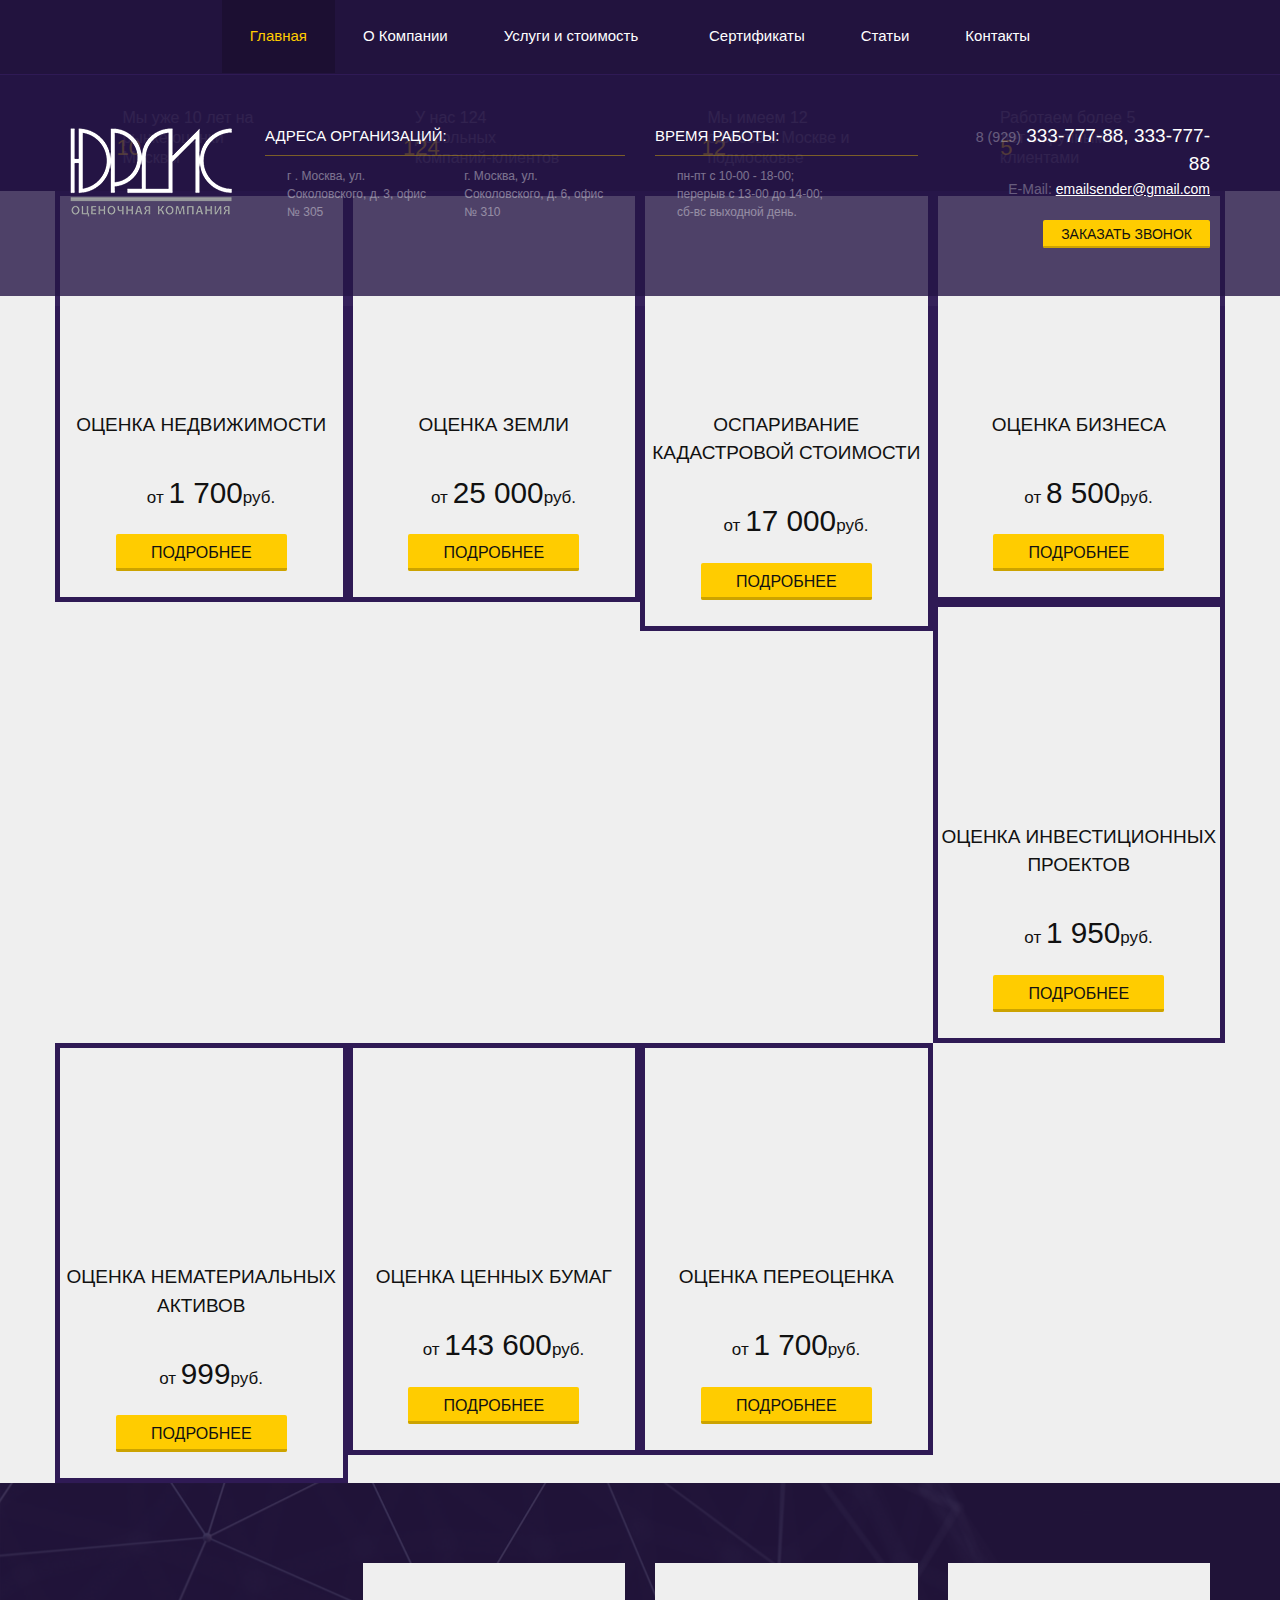
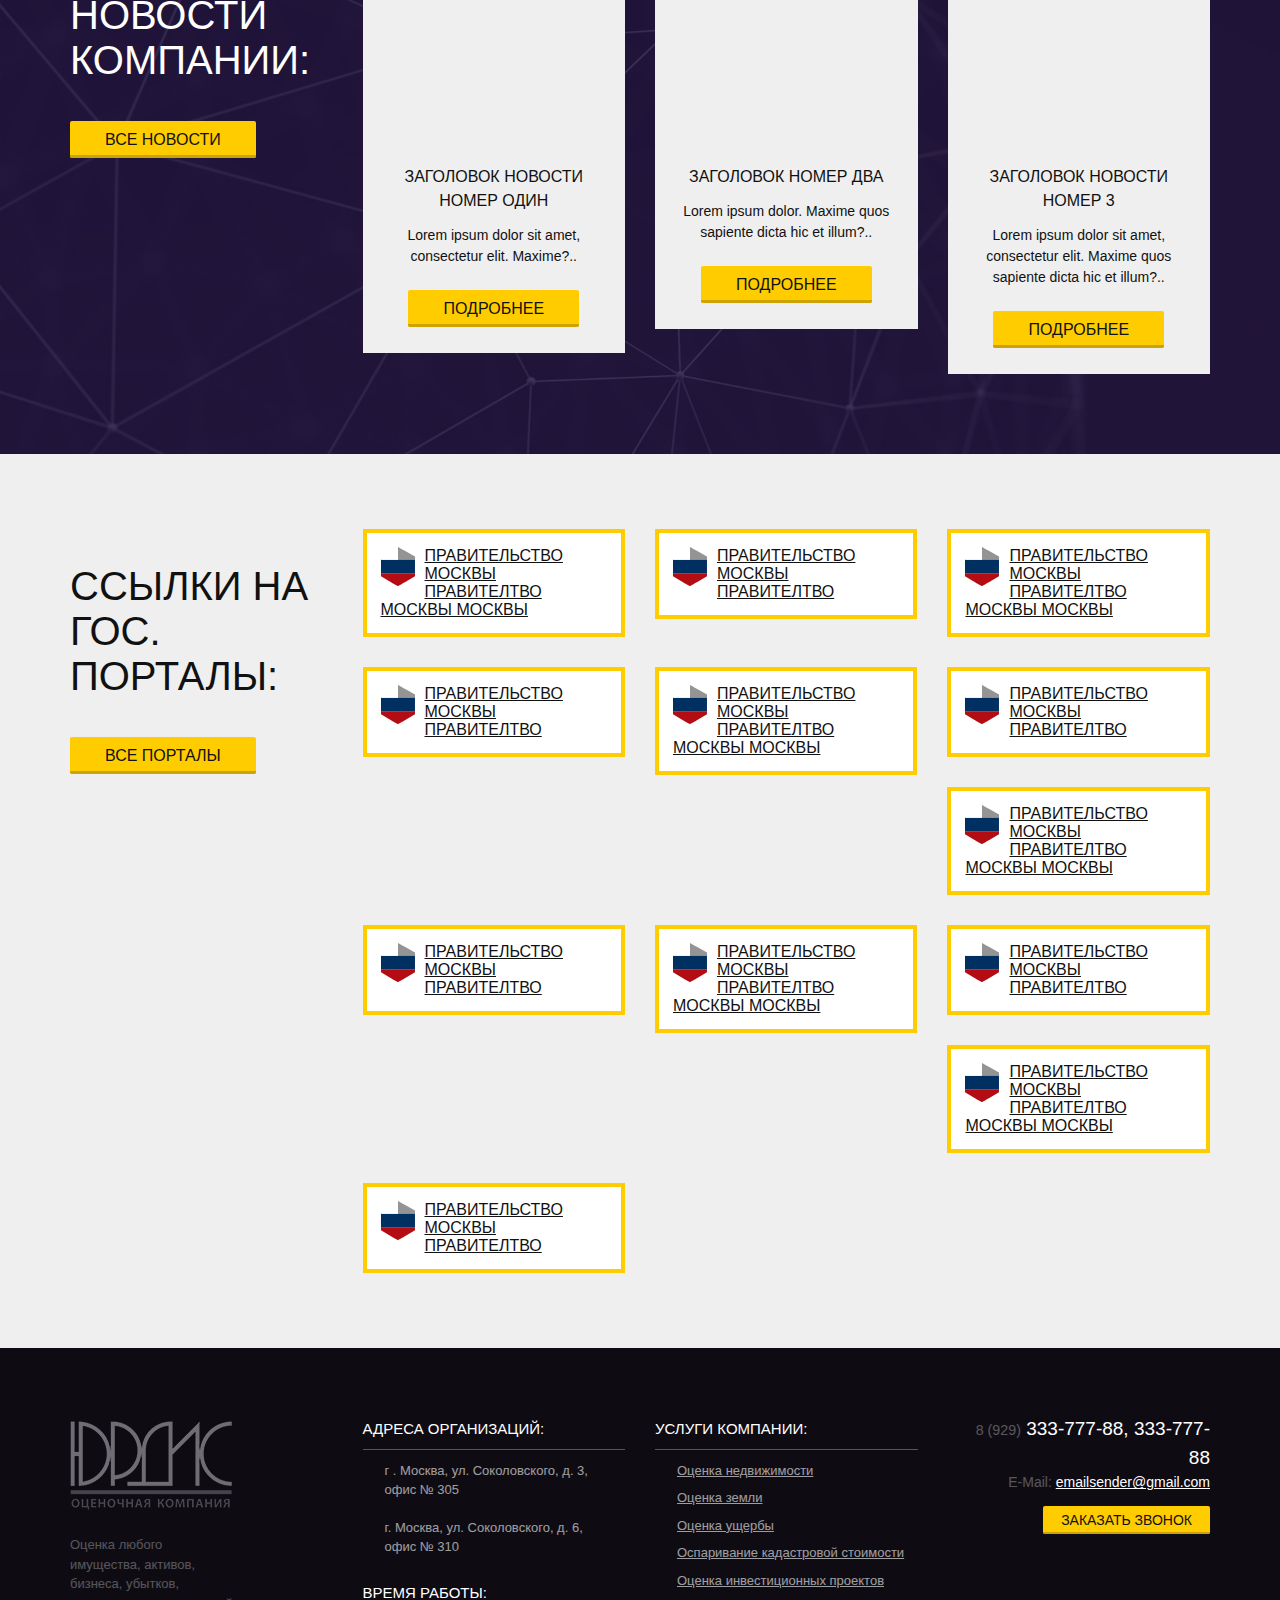
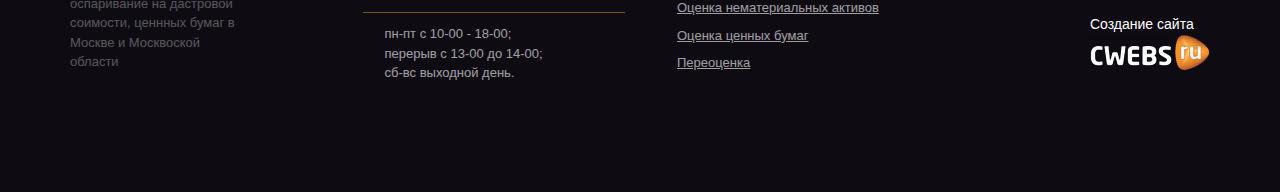
==== commit 6f09292d: "/img" ====
--- a/dj6/index.html
+++ b/dj6/index.html
@@ -139,7 +139,7 @@
 
 				<!-- Start slide -->
 				<div class="slide">
-					<div class="slide_bg" style="background-image: url(img/slide-1.jpg);"></div>
+					<div class="slide_bg" style="background-image: url(/img/slide-1.jpg);"></div>
 					<div class="slide_content">
 						<div class="container">
 							<div class="row">
@@ -164,7 +164,7 @@
 				<!-- End slide -->
 				<!-- Start slide -->
 				<div class="slide">
-					<div class="slide_bg" style="background-image: url(img/slide-1.jpg);"></div>
+					<div class="slide_bg" style="background-image: url(/img/slide-1.jpg);"></div>
 					<div class="slide_content">
 						<div class="container">
 							<div class="row">
@@ -189,7 +189,7 @@
 				<!-- End slide -->
 				<!-- Start slide -->
 				<div class="slide">
-					<div class="slide_bg" style="background-image: url(img/slide-1.jpg);"></div>
+					<div class="slide_bg" style="background-image: url(/img/slide-1.jpg);"></div>
 					<div class="slide_content">
 						<div class="container">
 							<div class="row">
@@ -275,7 +275,7 @@
 				<!-- 1 -->
 				<div class="col-md-3 col-sm-6">
 					<div class="service_item">
-						<a href="#" class="service_item_img" style="background-image: url(img/services/_1.jpg);">
+						<a href="#" class="service_item_img" style="background-image: url(/img/services/_1.jpg);">
 							<i class="fa fa-eye"></i>
 						</a>
 						<h4>Оценка недвижимости</h4>
@@ -293,7 +293,7 @@
 				<!-- 2 -->
 				<div class="col-md-3 col-sm-6">
 					<div class="service_item">
-						<a href="#" class="service_item_img" style="background-image: url(img/services/_2.jpg);">
+						<a href="#" class="service_item_img" style="background-image: url(/img/services/_2.jpg);">
 							<i class="fa fa-eye"></i>
 						</a>
 						<h4>Оценка земли</h4>
@@ -311,7 +311,7 @@
 				<!-- 3 -->
 				<div class="col-md-3 col-sm-6">
 					<div class="service_item">
-						<a href="#" class="service_item_img" style="background-image: url(img/services/_3.jpg);">
+						<a href="#" class="service_item_img" style="background-image: url(/img/services/_3.jpg);">
 							<i class="fa fa-eye"></i>
 						</a>
 						<h4>Оспаривание кадастровой стоимости</h4>
@@ -329,7 +329,7 @@
 				<!-- 4 -->
 				<div class="col-md-3 col-sm-6">
 					<div class="service_item">
-						<a href="#" class="service_item_img" style="background-image: url(img/services/_4.jpg);">
+						<a href="#" class="service_item_img" style="background-image: url(/img/services/_4.jpg);">
 							<i class="fa fa-eye"></i>
 						</a>
 						<h4>Оценка бизнеса</h4>
@@ -347,7 +347,7 @@
 				<!-- 5 -->
 				<div class="col-md-3 col-sm-6">
 					<div class="service_item">
-						<a href="#" class="service_item_img" style="background-image: url(img/services/_5.jpg);">
+						<a href="#" class="service_item_img" style="background-image: url(/img/services/_5.jpg);">
 							<i class="fa fa-eye"></i>
 						</a>
 						<h4>Оценка инвестиционных проектов</h4>
@@ -365,7 +365,7 @@
 				<!-- 6 -->
 				<div class="col-md-3 col-sm-6">
 					<div class="service_item">
-						<a href="#" class="service_item_img" style="background-image: url(img/services/_6.jpg);">
+						<a href="#" class="service_item_img" style="background-image: url(/img/services/_6.jpg);">
 							<i class="fa fa-eye"></i>
 						</a>
 						<h4>Оценка нематериальных активов</h4>
@@ -383,7 +383,7 @@
 				<!-- 7 -->
 				<div class="col-md-3 col-sm-6">
 					<div class="service_item">
-						<a href="#" class="service_item_img" style="background-image: url(img/services/_7.jpg);">
+						<a href="#" class="service_item_img" style="background-image: url(/img/services/_7.jpg);">
 							<i class="fa fa-eye"></i>
 						</a>
 						<h4>Оценка ценных бумаг</h4>
@@ -401,7 +401,7 @@
 				<!-- 8 -->
 				<div class="col-md-3 col-sm-6">
 					<div class="service_item">
-						<a href="#" class="service_item_img" style="background-image: url(img/services/_8.jpg);">
+						<a href="#" class="service_item_img" style="background-image: url(/img/services/_8.jpg);">
 							<i class="fa fa-eye"></i>
 						</a>
 						<h4>Оценка переоценка</h4>
@@ -436,7 +436,7 @@
 
 				<div class="col-md-3">
 					<div class="new_item">
-						<a href="#" class="new_item_img" style="background-image: url(img/services/_2.jpg);">
+						<a href="#" class="new_item_img" style="background-image: url(/img/services/_2.jpg);">
 							<i class="fa fa-eye"></i>
 						</a>
 						<h4>Заголовок новости номер один</h4>
@@ -447,7 +447,7 @@
 
 				<div class="col-md-3">
 					<div class="new_item">
-						<a href="#" class="new_item_img" style="background-image: url(img/services/_4.jpg);">
+						<a href="#" class="new_item_img" style="background-image: url(/img/services/_4.jpg);">
 							<i class="fa fa-eye"></i>
 						</a>
 						<h4>Заголовок номер два</h4>
@@ -458,7 +458,7 @@
 
 				<div class="col-md-3">
 					<div class="new_item">
-						<a href="#" class="new_item_img" style="background-image: url(img/services/_7.jpg);">
+						<a href="#" class="new_item_img" style="background-image: url(/img/services/_7.jpg);">
 							<i class="fa fa-eye"></i>
 						</a>
 						<h4>Заголовок новости номер 3</h4>
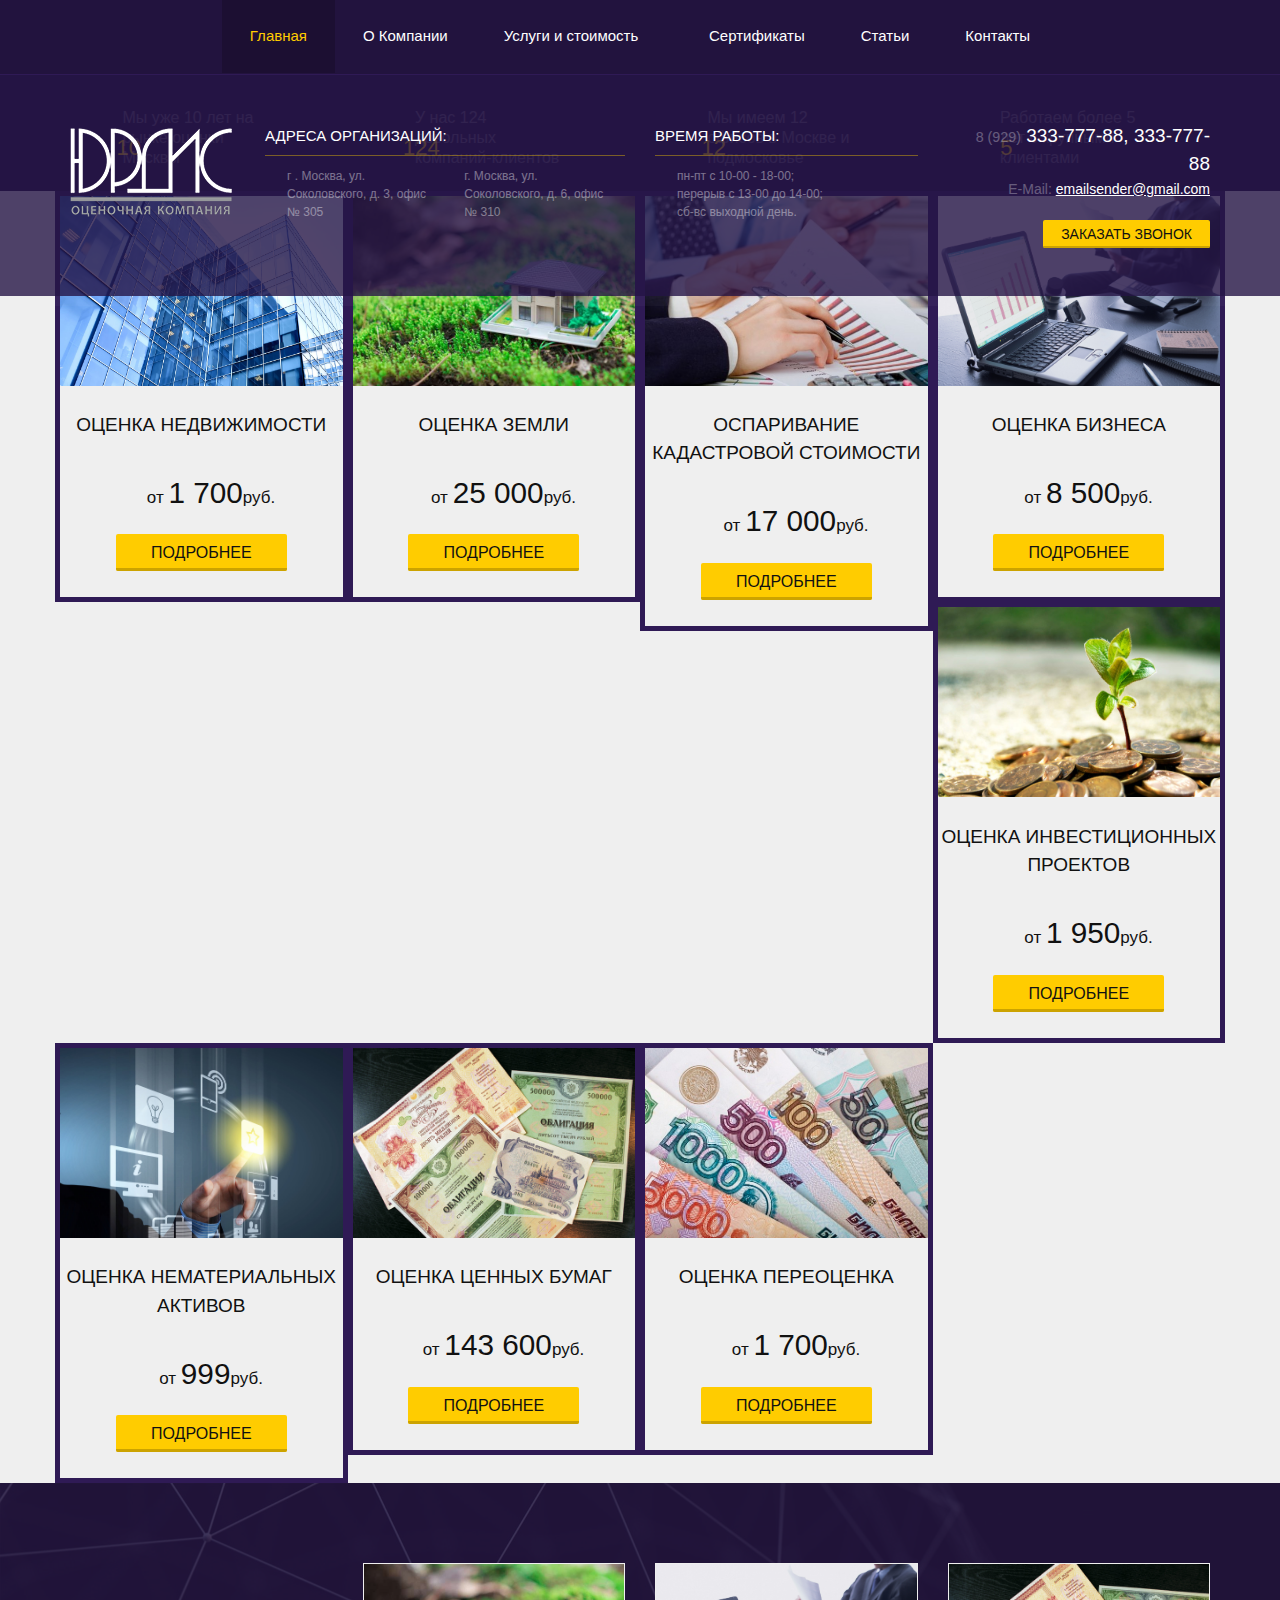
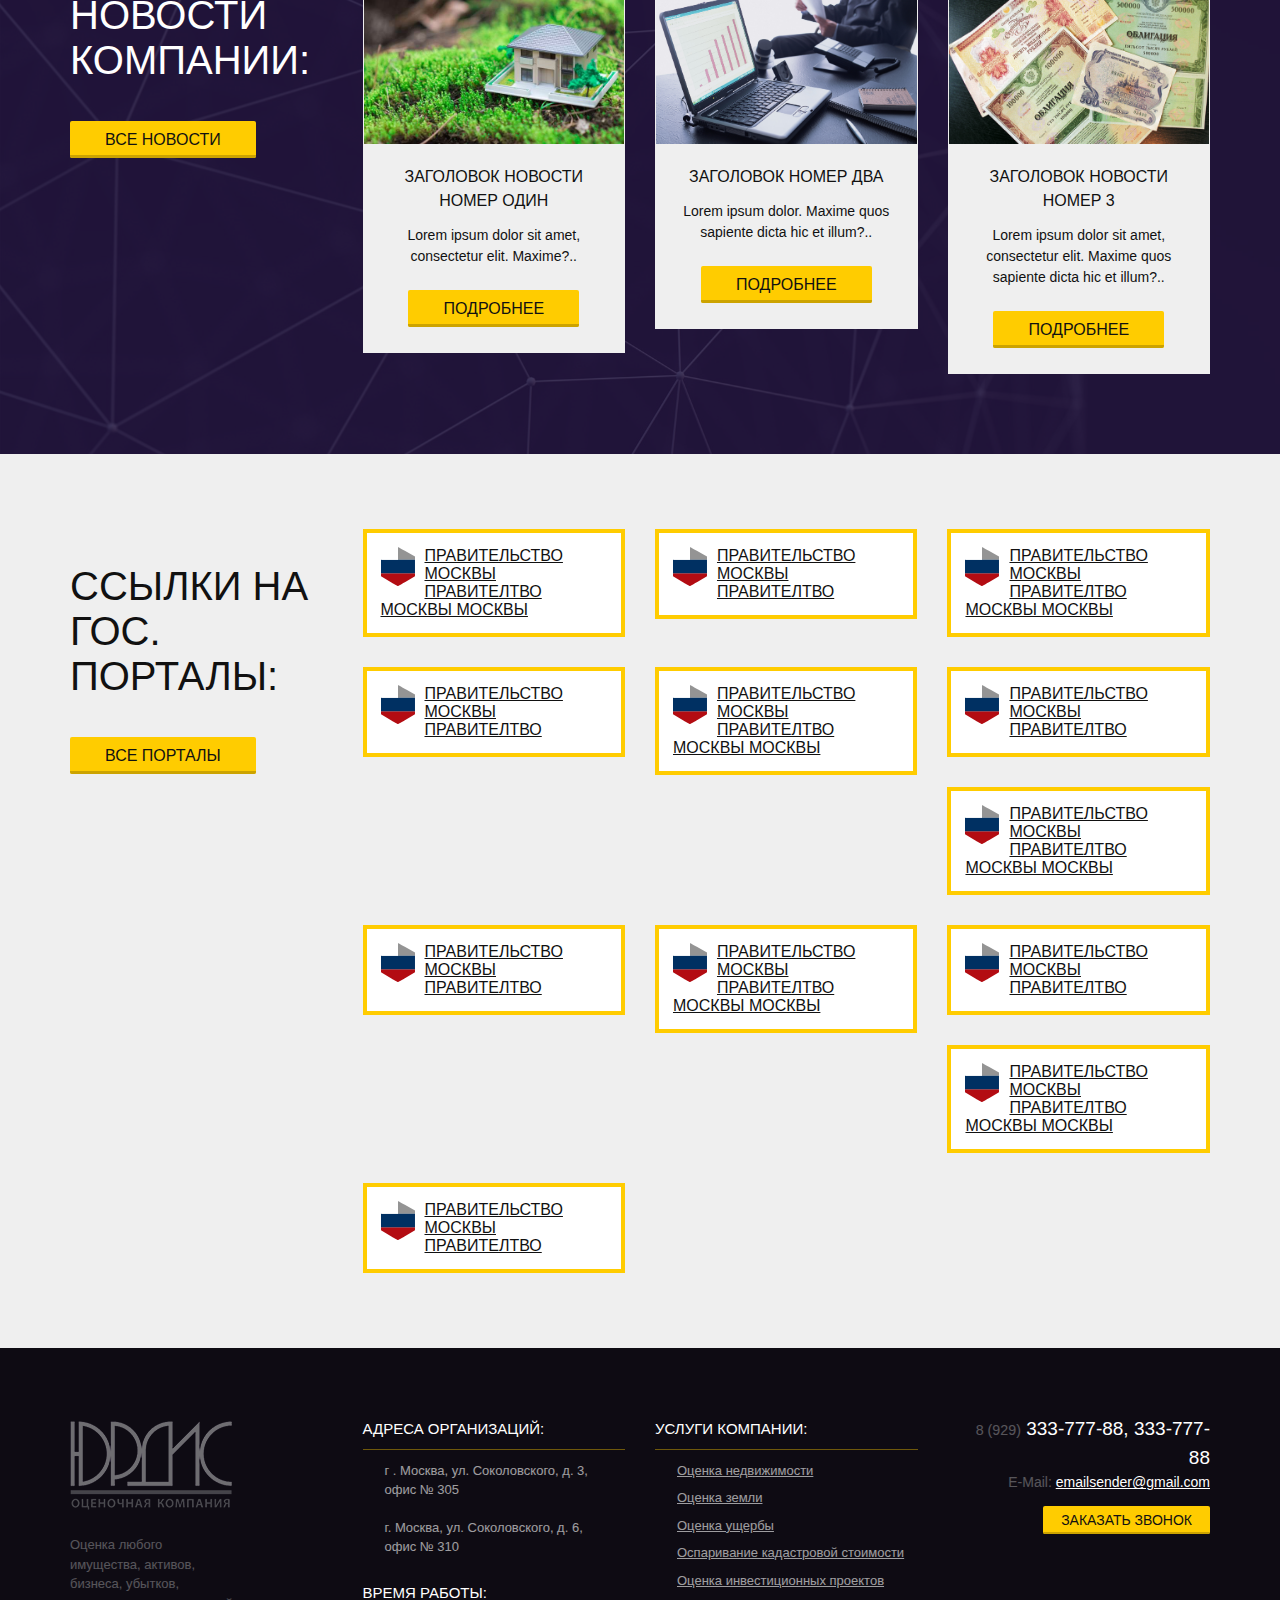
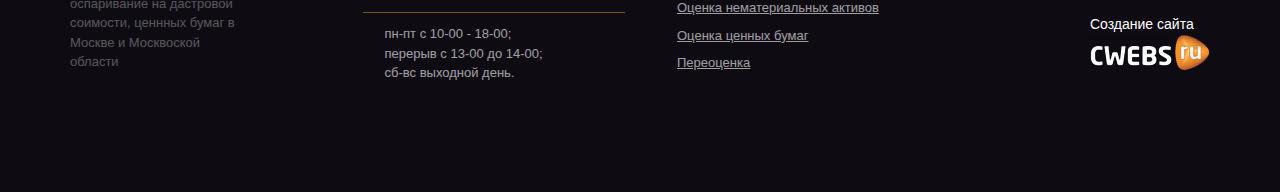
==== commit 680f3589: "dj6" ====
--- a/dj6/index.html
+++ b/dj6/index.html
@@ -139,7 +139,7 @@
 
 				<!-- Start slide -->
 				<div class="slide">
-					<div class="slide_bg" style="background-image: url(/img/slide-1.jpg);"></div>
+					<div class="slide_bg" style="background-image: url(/dj6/img/slide-1.jpg);"></div>
 					<div class="slide_content">
 						<div class="container">
 							<div class="row">
@@ -164,7 +164,7 @@
 				<!-- End slide -->
 				<!-- Start slide -->
 				<div class="slide">
-					<div class="slide_bg" style="background-image: url(/img/slide-1.jpg);"></div>
+					<div class="slide_bg" style="background-image: url(/dj6/img/slide-1.jpg);"></div>
 					<div class="slide_content">
 						<div class="container">
 							<div class="row">
@@ -189,7 +189,7 @@
 				<!-- End slide -->
 				<!-- Start slide -->
 				<div class="slide">
-					<div class="slide_bg" style="background-image: url(/img/slide-1.jpg);"></div>
+					<div class="slide_bg" style="background-image: url(/dj6/img/slide-1.jpg);"></div>
 					<div class="slide_content">
 						<div class="container">
 							<div class="row">
@@ -275,7 +275,7 @@
 				<!-- 1 -->
 				<div class="col-md-3 col-sm-6">
 					<div class="service_item">
-						<a href="#" class="service_item_img" style="background-image: url(/img/services/_1.jpg);">
+						<a href="#" class="service_item_img" style="background-image: url(/dj6/img/services/_1.jpg);">
 							<i class="fa fa-eye"></i>
 						</a>
 						<h4>Оценка недвижимости</h4>
@@ -293,7 +293,7 @@
 				<!-- 2 -->
 				<div class="col-md-3 col-sm-6">
 					<div class="service_item">
-						<a href="#" class="service_item_img" style="background-image: url(/img/services/_2.jpg);">
+						<a href="#" class="service_item_img" style="background-image: url(/dj6/img/services/_2.jpg);">
 							<i class="fa fa-eye"></i>
 						</a>
 						<h4>Оценка земли</h4>
@@ -311,7 +311,7 @@
 				<!-- 3 -->
 				<div class="col-md-3 col-sm-6">
 					<div class="service_item">
-						<a href="#" class="service_item_img" style="background-image: url(/img/services/_3.jpg);">
+						<a href="#" class="service_item_img" style="background-image: url(/dj6/img/services/_3.jpg);">
 							<i class="fa fa-eye"></i>
 						</a>
 						<h4>Оспаривание кадастровой стоимости</h4>
@@ -329,7 +329,7 @@
 				<!-- 4 -->
 				<div class="col-md-3 col-sm-6">
 					<div class="service_item">
-						<a href="#" class="service_item_img" style="background-image: url(/img/services/_4.jpg);">
+						<a href="#" class="service_item_img" style="background-image: url(/dj6/img/services/_4.jpg);">
 							<i class="fa fa-eye"></i>
 						</a>
 						<h4>Оценка бизнеса</h4>
@@ -347,7 +347,7 @@
 				<!-- 5 -->
 				<div class="col-md-3 col-sm-6">
 					<div class="service_item">
-						<a href="#" class="service_item_img" style="background-image: url(/img/services/_5.jpg);">
+						<a href="#" class="service_item_img" style="background-image: url(/dj6/img/services/_5.jpg);">
 							<i class="fa fa-eye"></i>
 						</a>
 						<h4>Оценка инвестиционных проектов</h4>
@@ -365,7 +365,7 @@
 				<!-- 6 -->
 				<div class="col-md-3 col-sm-6">
 					<div class="service_item">
-						<a href="#" class="service_item_img" style="background-image: url(/img/services/_6.jpg);">
+						<a href="#" class="service_item_img" style="background-image: url(/dj6/img/services/_6.jpg);">
 							<i class="fa fa-eye"></i>
 						</a>
 						<h4>Оценка нематериальных активов</h4>
@@ -383,7 +383,7 @@
 				<!-- 7 -->
 				<div class="col-md-3 col-sm-6">
 					<div class="service_item">
-						<a href="#" class="service_item_img" style="background-image: url(/img/services/_7.jpg);">
+						<a href="#" class="service_item_img" style="background-image: url(/dj6/img/services/_7.jpg);">
 							<i class="fa fa-eye"></i>
 						</a>
 						<h4>Оценка ценных бумаг</h4>
@@ -401,7 +401,7 @@
 				<!-- 8 -->
 				<div class="col-md-3 col-sm-6">
 					<div class="service_item">
-						<a href="#" class="service_item_img" style="background-image: url(/img/services/_8.jpg);">
+						<a href="#" class="service_item_img" style="background-image: url(/dj6/img/services/_8.jpg);">
 							<i class="fa fa-eye"></i>
 						</a>
 						<h4>Оценка переоценка</h4>
@@ -436,7 +436,7 @@
 
 				<div class="col-md-3">
 					<div class="new_item">
-						<a href="#" class="new_item_img" style="background-image: url(/img/services/_2.jpg);">
+						<a href="#" class="new_item_img" style="background-image: url(/dj6/img/services/_2.jpg);">
 							<i class="fa fa-eye"></i>
 						</a>
 						<h4>Заголовок новости номер один</h4>
@@ -447,7 +447,7 @@
 
 				<div class="col-md-3">
 					<div class="new_item">
-						<a href="#" class="new_item_img" style="background-image: url(/img/services/_4.jpg);">
+						<a href="#" class="new_item_img" style="background-image: url(/dj6/img/services/_4.jpg);">
 							<i class="fa fa-eye"></i>
 						</a>
 						<h4>Заголовок номер два</h4>
@@ -458,7 +458,7 @@
 
 				<div class="col-md-3">
 					<div class="new_item">
-						<a href="#" class="new_item_img" style="background-image: url(/img/services/_7.jpg);">
+						<a href="#" class="new_item_img" style="background-image: url(/dj6/img/services/_7.jpg);">
 							<i class="fa fa-eye"></i>
 						</a>
 						<h4>Заголовок новости номер 3</h4>
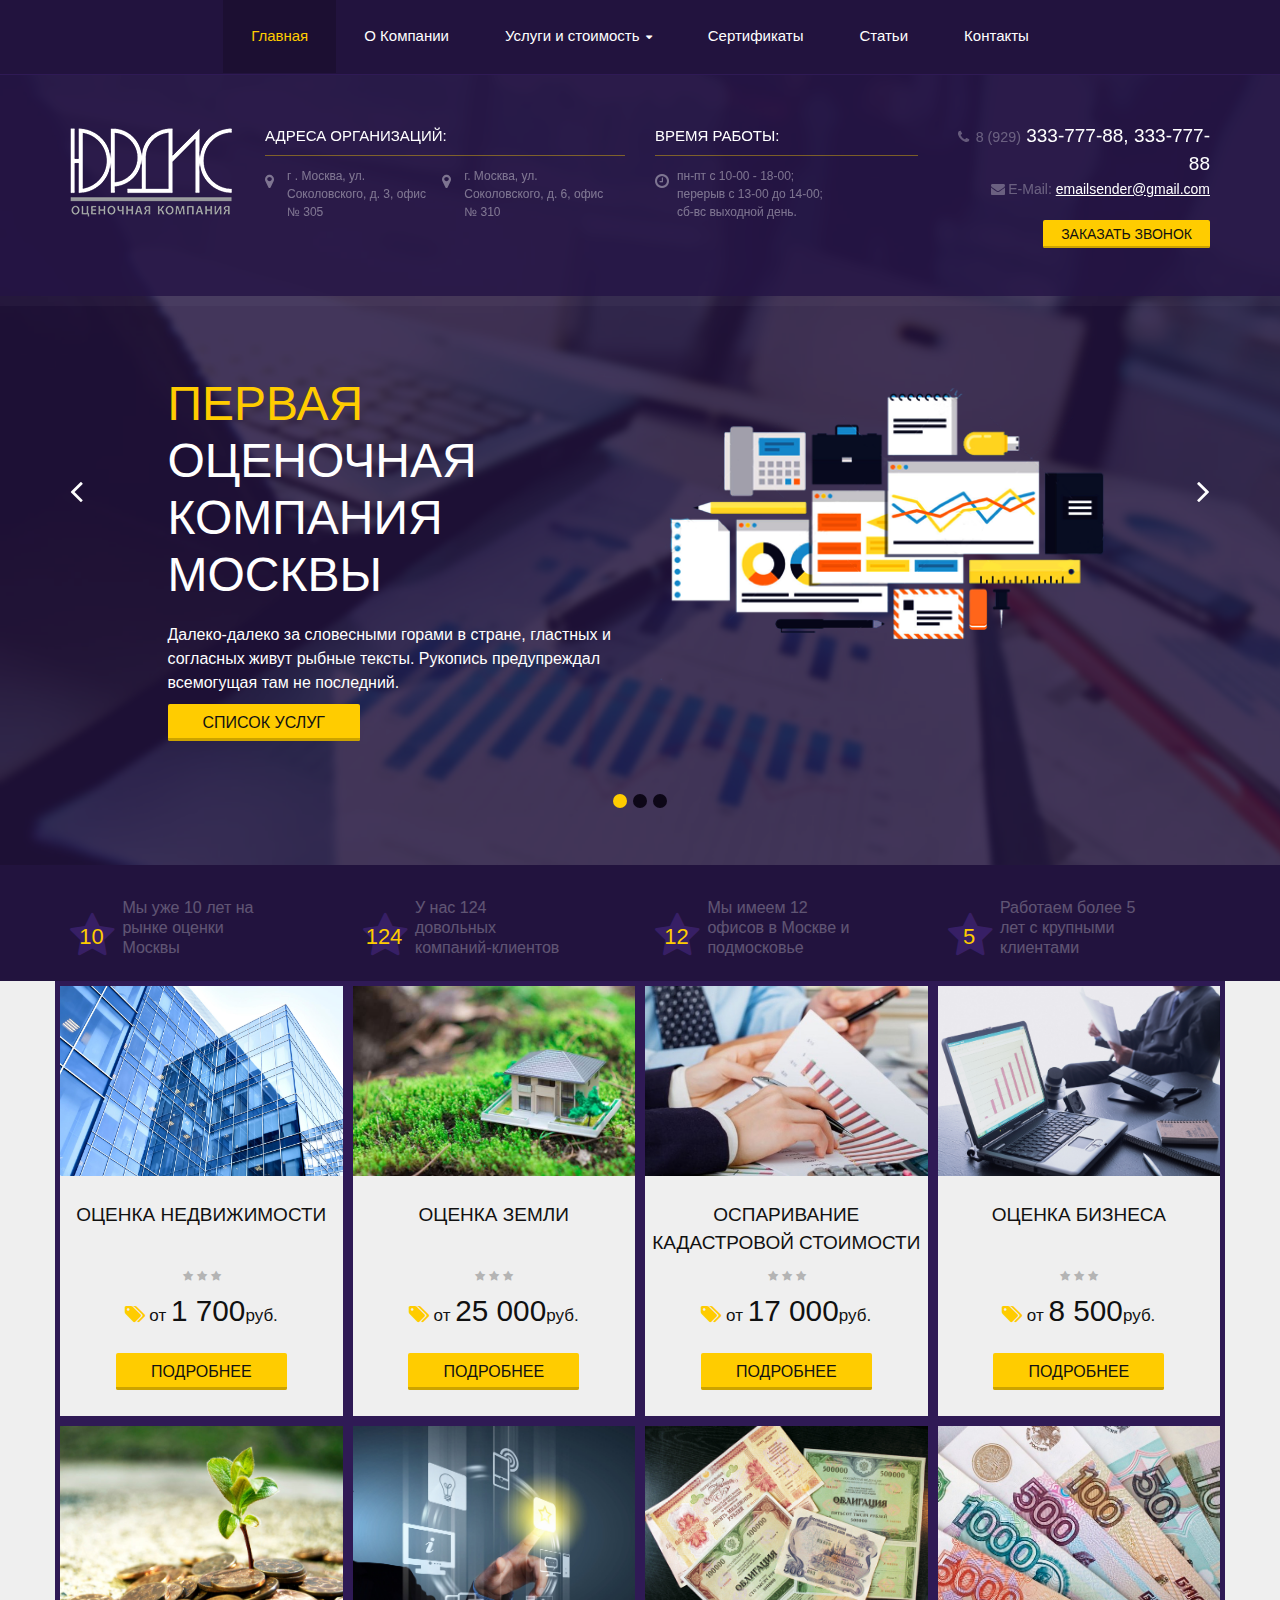
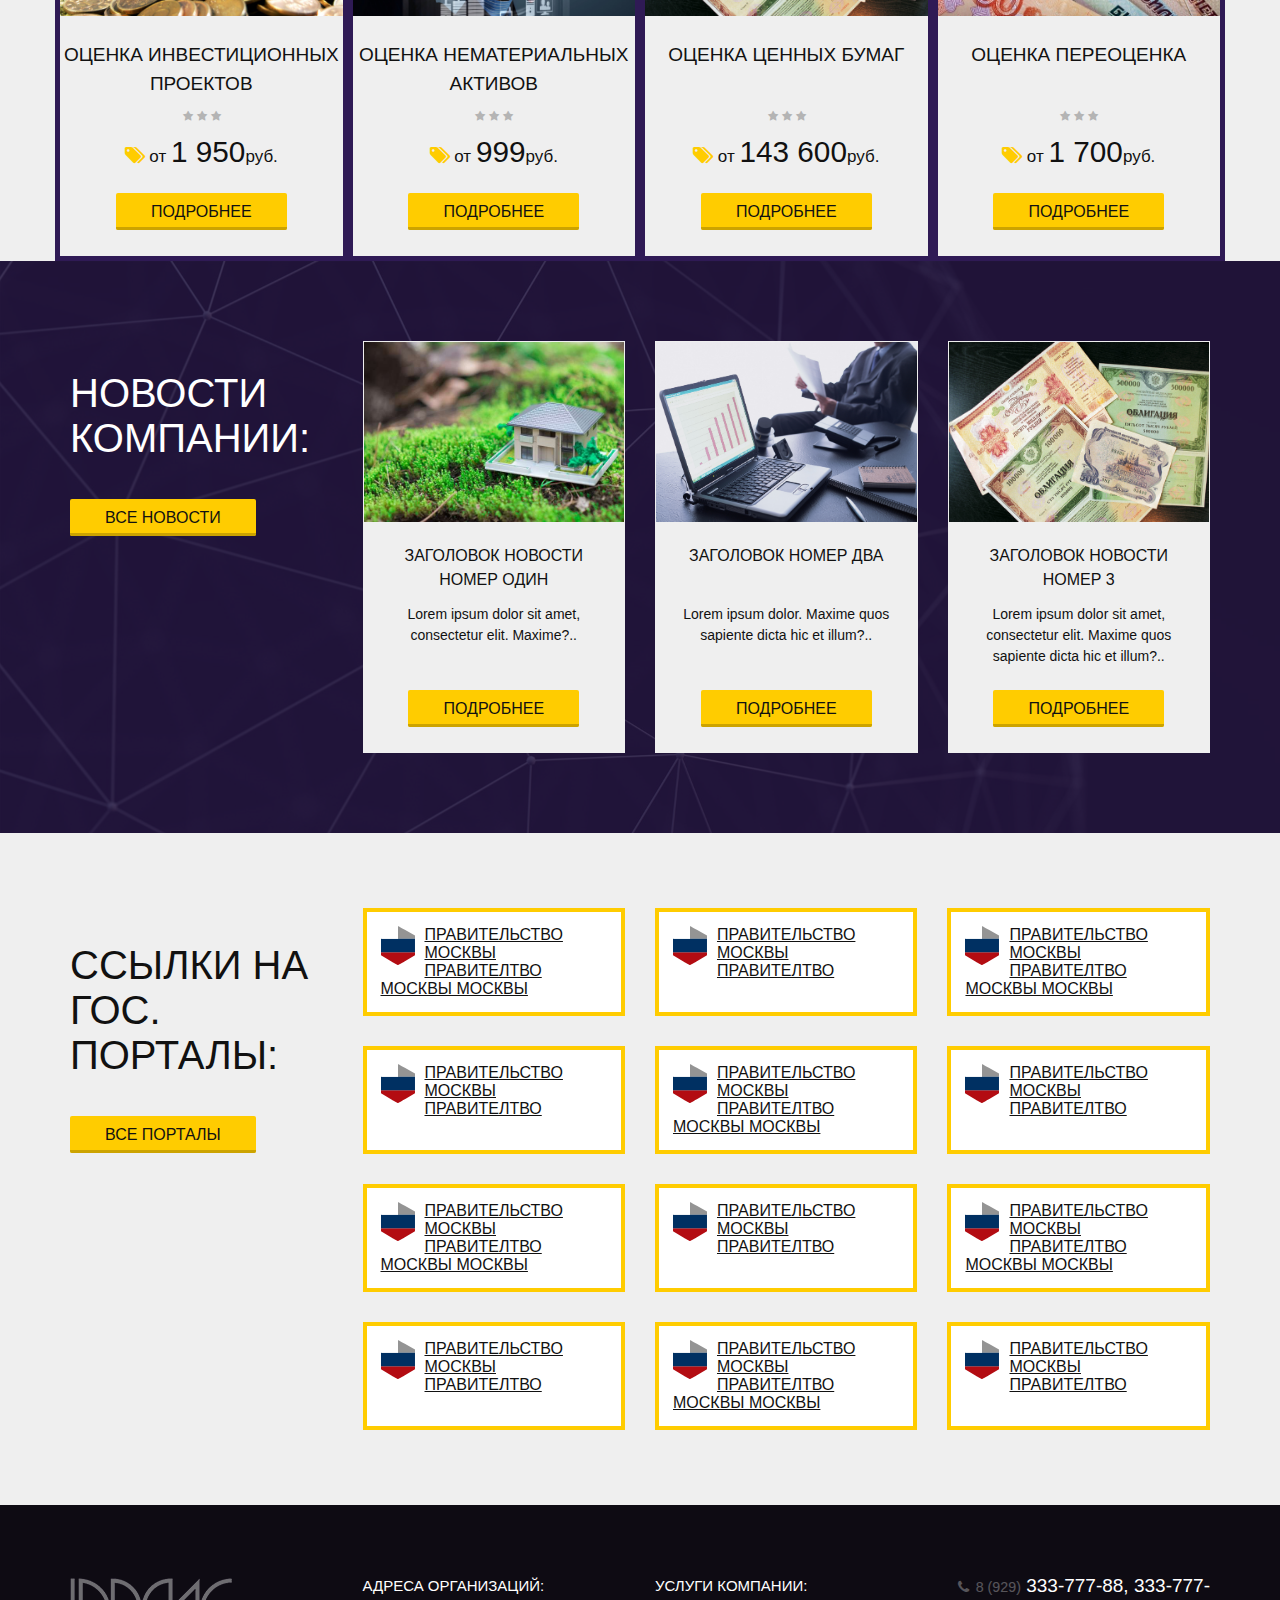
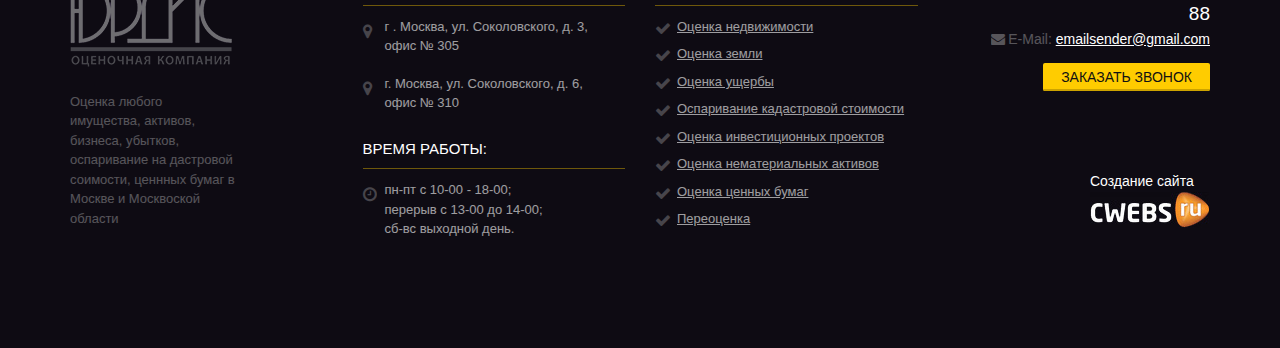
==== commit 542182a8: "a" ====
--- a/dj6/index.html
+++ b/dj6/index.html
@@ -275,7 +275,7 @@
 				<!-- 1 -->
 				<div class="col-md-3 col-sm-6">
 					<div class="service_item">
-						<a href="#" class="service_item_img" style="background-image: url(/dj6/img/services/_1.jpg);">
+						<a href="#" class="service_item_img" style="background-image: url(/dj6/img/services/1.jpg);">
 							<i class="fa fa-eye"></i>
 						</a>
 						<h4>Оценка недвижимости</h4>
@@ -293,7 +293,7 @@
 				<!-- 2 -->
 				<div class="col-md-3 col-sm-6">
 					<div class="service_item">
-						<a href="#" class="service_item_img" style="background-image: url(/dj6/img/services/_2.jpg);">
+						<a href="#" class="service_item_img" style="background-image: url(/dj6/img/services/2.jpg);">
 							<i class="fa fa-eye"></i>
 						</a>
 						<h4>Оценка земли</h4>
@@ -311,7 +311,7 @@
 				<!-- 3 -->
 				<div class="col-md-3 col-sm-6">
 					<div class="service_item">
-						<a href="#" class="service_item_img" style="background-image: url(/dj6/img/services/_3.jpg);">
+						<a href="#" class="service_item_img" style="background-image: url(/dj6/img/services/3.jpg);">
 							<i class="fa fa-eye"></i>
 						</a>
 						<h4>Оспаривание кадастровой стоимости</h4>
@@ -329,7 +329,7 @@
 				<!-- 4 -->
 				<div class="col-md-3 col-sm-6">
 					<div class="service_item">
-						<a href="#" class="service_item_img" style="background-image: url(/dj6/img/services/_4.jpg);">
+						<a href="#" class="service_item_img" style="background-image: url(/dj6/img/services/4.jpg);">
 							<i class="fa fa-eye"></i>
 						</a>
 						<h4>Оценка бизнеса</h4>
@@ -347,7 +347,7 @@
 				<!-- 5 -->
 				<div class="col-md-3 col-sm-6">
 					<div class="service_item">
-						<a href="#" class="service_item_img" style="background-image: url(/dj6/img/services/_5.jpg);">
+						<a href="#" class="service_item_img" style="background-image: url(/dj6/img/services/5.jpg);">
 							<i class="fa fa-eye"></i>
 						</a>
 						<h4>Оценка инвестиционных проектов</h4>
@@ -365,7 +365,7 @@
 				<!-- 6 -->
 				<div class="col-md-3 col-sm-6">
 					<div class="service_item">
-						<a href="#" class="service_item_img" style="background-image: url(/dj6/img/services/_6.jpg);">
+						<a href="#" class="service_item_img" style="background-image: url(/dj6/img/services/6.jpg);">
 							<i class="fa fa-eye"></i>
 						</a>
 						<h4>Оценка нематериальных активов</h4>
@@ -383,7 +383,7 @@
 				<!-- 7 -->
 				<div class="col-md-3 col-sm-6">
 					<div class="service_item">
-						<a href="#" class="service_item_img" style="background-image: url(/dj6/img/services/_7.jpg);">
+						<a href="#" class="service_item_img" style="background-image: url(/dj6/img/services/7.jpg);">
 							<i class="fa fa-eye"></i>
 						</a>
 						<h4>Оценка ценных бумаг</h4>
@@ -401,7 +401,7 @@
 				<!-- 8 -->
 				<div class="col-md-3 col-sm-6">
 					<div class="service_item">
-						<a href="#" class="service_item_img" style="background-image: url(/dj6/img/services/_8.jpg);">
+						<a href="#" class="service_item_img" style="background-image: url(/dj6/img/services/8.jpg);">
 							<i class="fa fa-eye"></i>
 						</a>
 						<h4>Оценка переоценка</h4>
@@ -436,7 +436,7 @@
 
 				<div class="col-md-3">
 					<div class="new_item">
-						<a href="#" class="new_item_img" style="background-image: url(/dj6/img/services/_2.jpg);">
+						<a href="#" class="new_item_img" style="background-image: url(/dj6/img/services/2.jpg);">
 							<i class="fa fa-eye"></i>
 						</a>
 						<h4>Заголовок новости номер один</h4>
@@ -447,7 +447,7 @@
 
 				<div class="col-md-3">
 					<div class="new_item">
-						<a href="#" class="new_item_img" style="background-image: url(/dj6/img/services/_4.jpg);">
+						<a href="#" class="new_item_img" style="background-image: url(/dj6/img/services/4.jpg);">
 							<i class="fa fa-eye"></i>
 						</a>
 						<h4>Заголовок номер два</h4>
@@ -458,7 +458,7 @@
 
 				<div class="col-md-3">
 					<div class="new_item">
-						<a href="#" class="new_item_img" style="background-image: url(/dj6/img/services/_7.jpg);">
+						<a href="#" class="new_item_img" style="background-image: url(/dj6/img/services/7.jpg);">
 							<i class="fa fa-eye"></i>
 						</a>
 						<h4>Заголовок новости номер 3</h4>
